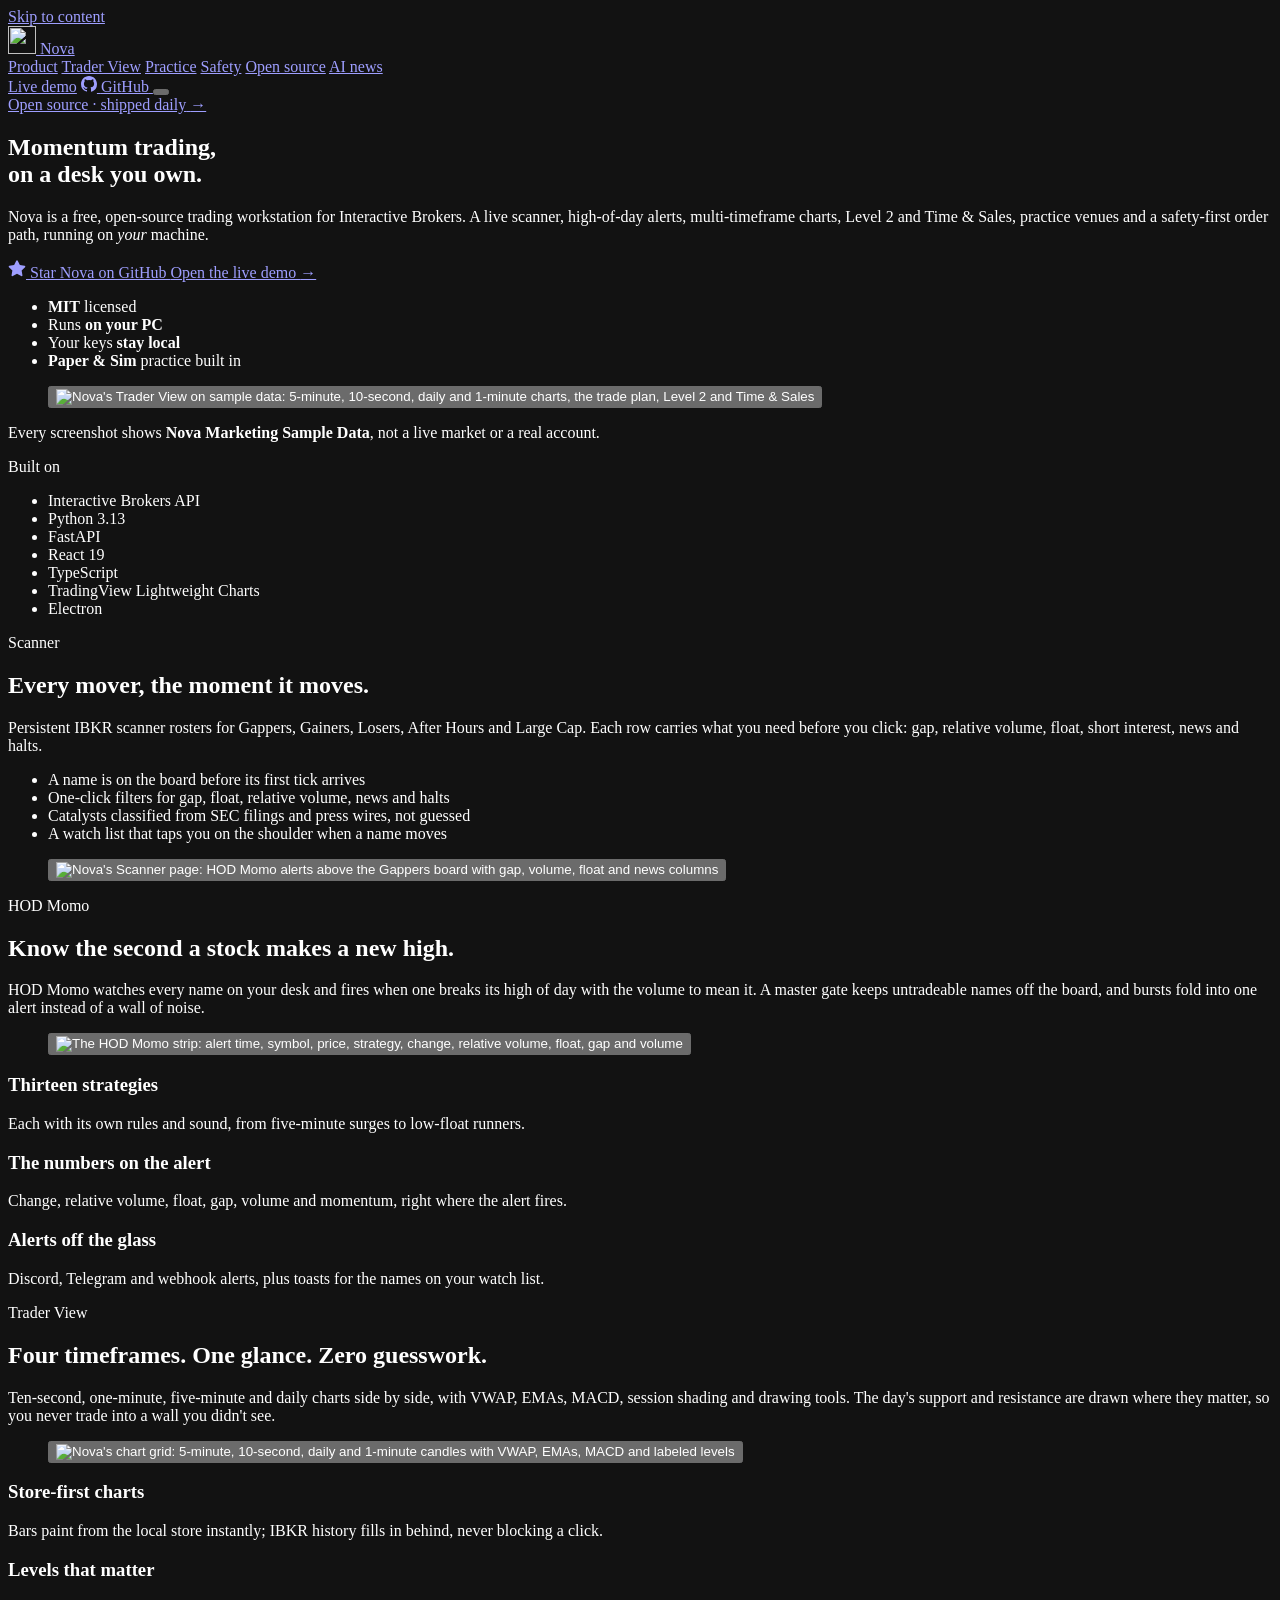
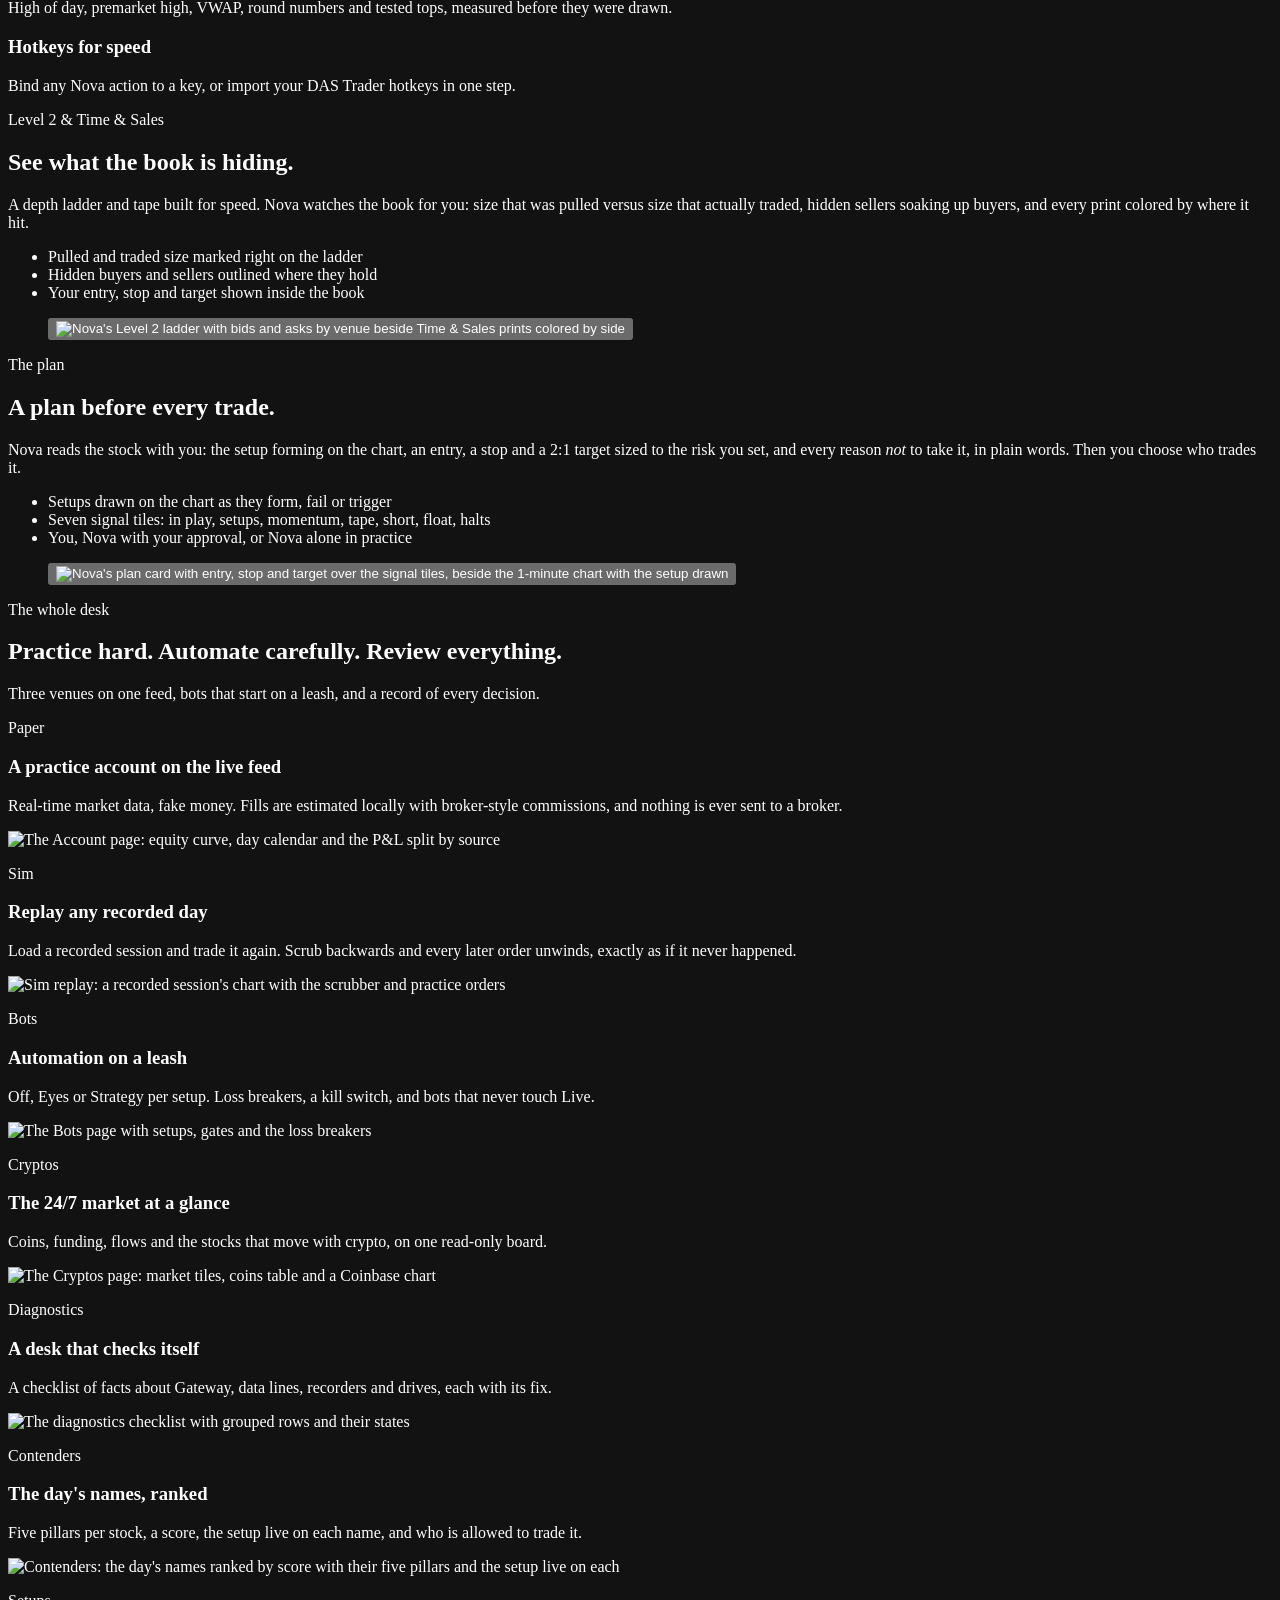
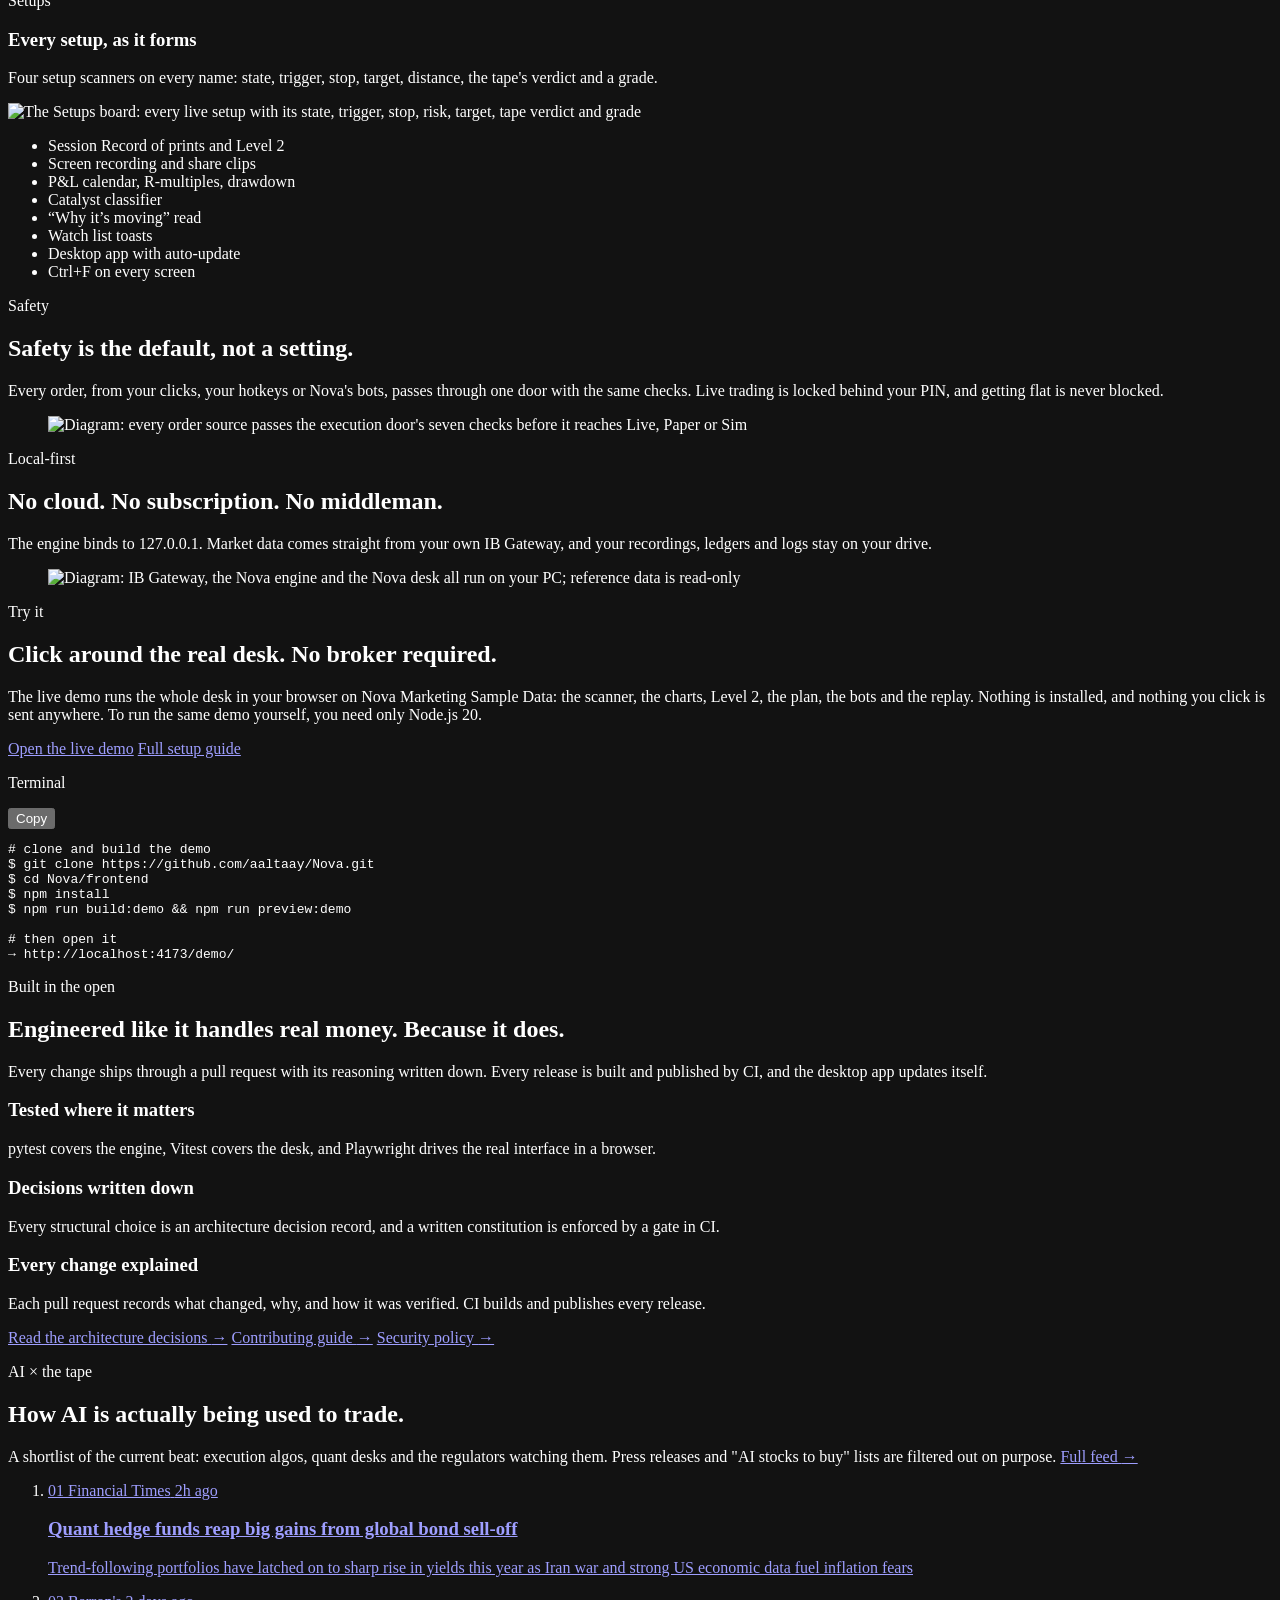
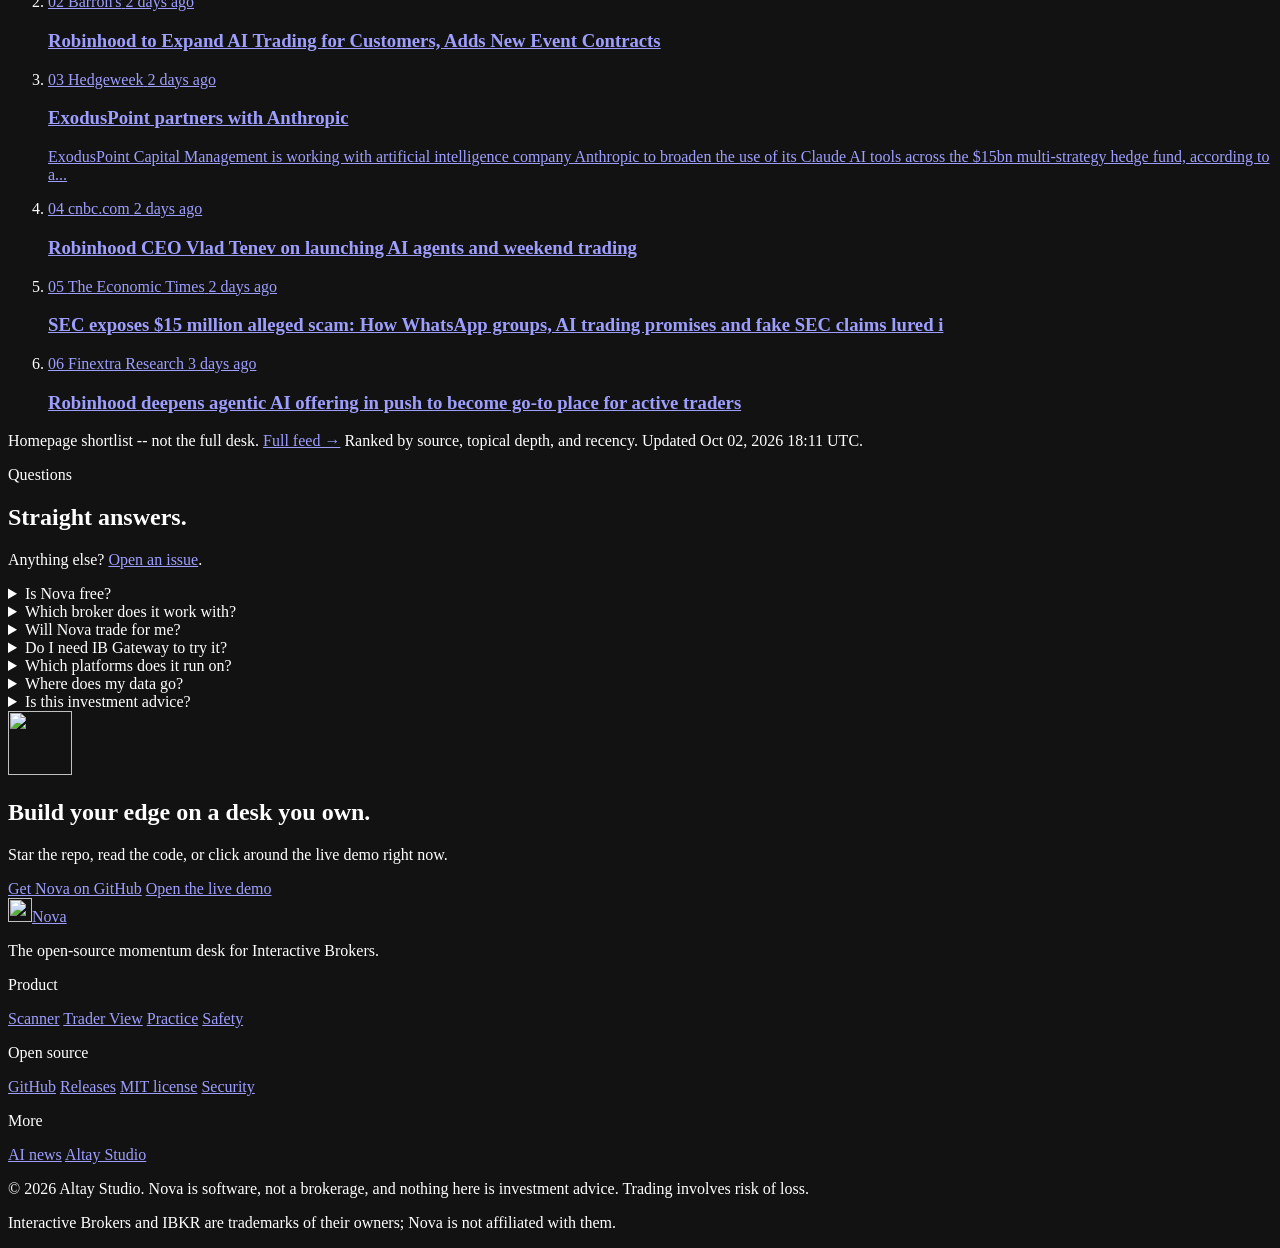
==== site/index.html @ b8e061b1 "chore(site): refresh AI-in-trading news feed" ====
<!doctype html>
<html lang="en">
  <head>
    <meta charset="utf-8" />
    <meta name="viewport" content="width=device-width, initial-scale=1" />
    <title>Nova — the open-source momentum trading desk for Interactive Brokers</title>
    <meta
      name="description"
      content="Nova is a free, open-source trading workstation for Interactive Brokers: a live scanner, high-of-day alerts, multi-timeframe charts, Level 2 and Time & Sales, practice venues and a safety-first order path. It runs on your machine."
    />
    <link rel="canonical" href="https://nova.altaystudio.com/" />
    <link rel="icon" type="image/svg+xml" href="/favicon.svg" />
    <link rel="apple-touch-icon" href="/apple-touch-icon.png" />
    <meta name="theme-color" content="#05070c" />
    <meta name="color-scheme" content="dark" />
    <meta property="og:type" content="website" />
    <meta property="og:site_name" content="Nova" />
    <meta property="og:url" content="https://nova.altaystudio.com/" />
    <meta property="og:title" content="Nova — momentum trading, on a desk you own" />
    <meta
      property="og:description"
      content="Open-source trading desk for Interactive Brokers: scanner, HOD alerts, charts, Level 2, tape, Paper and Sim practice, and bots on a leash. Runs on your machine."
    />
    <meta property="og:image" content="https://nova.altaystudio.com/og.png" />
    <meta property="og:image:width" content="1200" />
    <meta property="og:image:height" content="630" />
    <meta property="og:image:alt" content="Nova's Trader View: four charts, Level 2, Time & Sales and the plan for a trade" />
    <meta name="twitter:card" content="summary_large_image" />
    <meta name="twitter:title" content="Nova — momentum trading, on a desk you own" />
    <meta
      name="twitter:description"
      content="Open-source trading desk for Interactive Brokers. Scanner, HOD alerts, Level 2, tape, practice venues. Runs on your machine."
    />
    <meta name="twitter:image" content="https://nova.altaystudio.com/og.png" />
    <link rel="preconnect" href="https://fonts.googleapis.com" />
    <link rel="preconnect" href="https://fonts.gstatic.com" crossorigin />
    <link
      href="https://fonts.googleapis.com/css2?family=Geist:wght@300..800&family=Geist+Mono:wght@400..700&family=Instrument+Serif:ital@0;1&display=swap"
      rel="stylesheet"
    />
    <link rel="stylesheet" href="/styles.css" />
    <link rel="preload" as="image" href="/shots/trader.webp" type="image/webp" fetchpriority="high" />
    <script type="application/ld+json">
      {
        "@context": "https://schema.org",
        "@type": "SoftwareApplication",
        "name": "Nova",
        "applicationCategory": "FinanceApplication",
        "operatingSystem": "Windows",
        "offers": { "@type": "Offer", "price": "0", "priceCurrency": "USD" },
        "license": "https://opensource.org/licenses/MIT",
        "url": "https://nova.altaystudio.com/",
        "codeRepository": "https://github.com/aaltaay/Nova",
        "image": "https://nova.altaystudio.com/og.png",
        "author": { "@type": "Organization", "name": "Altay Studio", "url": "https://altaystudio.com" },
        "description": "Open-source, local-first trading workstation for Interactive Brokers: scanner, high-of-day alerts, charts, Level 2, Time & Sales, practice venues and a safety-first order path."
      }
    </script>
  </head>
  <body>
    <a class="skip" href="#main">Skip to content</a>
    <div class="sky" aria-hidden="true"></div>

    <header class="nav" data-nav>
      <div class="nav-in">
        <a class="brand" href="/" aria-label="Nova home">
          <img src="/favicon.svg" width="28" height="28" alt="" />
          <span>Nova</span>
        </a>
        <nav class="nav-links" aria-label="Page" data-menu>
          <a href="#product">Product</a>
          <a href="#trader">Trader View</a>
          <a href="#practice">Practice</a>
          <a href="#safety">Safety</a>
          <a href="#open-source">Open source</a>
          <a href="/news">AI news</a>
        </nav>
        <div class="nav-cta">
          <a class="btn btn-ghost btn-sm nav-try" href="/demo/">Live demo</a>
          <a class="btn btn-gh btn-sm" href="https://github.com/aaltaay/Nova" rel="noopener noreferrer">
            <svg viewBox="0 0 16 16" width="16" height="16" aria-hidden="true"><path fill="currentColor" d="M8 0C3.58 0 0 3.58 0 8a8 8 0 0 0 5.47 7.59c.4.07.55-.17.55-.38v-1.33c-2.23.48-2.7-1.07-2.7-1.07-.36-.92-.89-1.17-.89-1.17-.73-.5.06-.49.06-.49.8.06 1.23.83 1.23.83.72 1.22 1.88.87 2.33.66.07-.52.28-.87.51-1.07-1.78-.2-3.65-.89-3.65-3.95 0-.87.31-1.59.82-2.15-.08-.2-.36-1.02.08-2.12 0 0 .67-.21 2.2.82a7.6 7.6 0 0 1 4 0c1.53-1.04 2.2-.82 2.2-.82.44 1.1.16 1.92.08 2.12.51.56.82 1.27.82 2.15 0 3.07-1.87 3.75-3.65 3.95.29.25.54.73.54 1.48v2.2c0 .21.15.46.55.38A8 8 0 0 0 16 8c0-4.42-3.58-8-8-8z"/></svg>
            <span>GitHub</span>
            <span class="gh-stars" data-stars hidden></span>
          </a>
          <button class="nav-burger" type="button" aria-label="Open menu" aria-expanded="false" data-burger>
            <span></span><span></span>
          </button>
        </div>
      </div>
    </header>

    <main id="main">
      <!-- ───────────────────────── Hero ───────────────────────── -->
      <section class="hero" id="top">
        <div class="wrap hero-copy">
          <a class="hero-badge reveal" href="https://github.com/aaltaay/Nova/releases" rel="noopener noreferrer" data-release>
            <span class="pulse" aria-hidden="true"></span>
            <span data-release-text>Open source · shipped daily</span>
            <span class="arrow" aria-hidden="true">→</span>
          </a>
          <h1 class="reveal">Momentum trading,<br /><span class="serif">on a desk you own.</span></h1>
          <p class="lede reveal">
            Nova is a free, open-source trading workstation for Interactive Brokers. A live scanner,
            high-of-day alerts, multi-timeframe charts, Level 2 and Time&nbsp;&amp;&nbsp;Sales, practice
            venues and a safety-first order path, running on <em>your</em> machine.
          </p>
          <div class="hero-cta reveal">
            <a class="btn btn-primary btn-lg" href="https://github.com/aaltaay/Nova" rel="noopener noreferrer">
              <svg viewBox="0 0 16 16" width="18" height="18" aria-hidden="true"><path fill="currentColor" d="M8 .25a.75.75 0 0 1 .67.42l1.88 3.8 4.2.61a.75.75 0 0 1 .41 1.28l-3.04 2.96.72 4.18a.75.75 0 0 1-1.09.79L8 12.33l-3.75 1.97a.75.75 0 0 1-1.09-.79l.72-4.18L.84 6.37a.75.75 0 0 1 .42-1.28l4.19-.61L7.33.67A.75.75 0 0 1 8 .25z"/></svg>
              Star Nova on GitHub
            </a>
            <a class="btn btn-ghost btn-lg" href="/demo/">Open the live demo <span aria-hidden="true">→</span></a>
          </div>
          <ul class="hero-proof reveal" aria-label="Project facts">
            <li><b>MIT</b> licensed</li>
            <li>Runs <b>on your PC</b></li>
            <li>Your keys <b>stay local</b></li>
            <li><b>Paper &amp; Sim</b> practice built in</li>
          </ul>
        </div>

        <div class="hero-stage" data-tilt>
          <div class="hero-glow" aria-hidden="true"></div>
          <figure class="frame frame-hero">
            <button type="button" class="zoom" data-open="/shots/trader.webp" data-label="Trader View: four timeframes, Level 2, Time & Sales and the plan for the trade">
              <img
                src="/shots/trader.webp"
                width="2400"
                height="1350"
                alt="Nova's Trader View on sample data: 5-minute, 10-second, daily and 1-minute charts, the trade plan, Level 2 and Time & Sales"
                fetchpriority="high"
              />
            </button>
          </figure>
          <p class="sample-note">Every screenshot shows <b>Nova Marketing Sample Data</b>, not a live market or a real account.</p>
        </div>
      </section>

      <!-- ───────────────────────── Built on ───────────────────────── -->
      <section class="built" aria-label="Built with">
        <div class="wrap">
          <p class="built-k">Built on</p>
          <ul class="built-list">
            <li>Interactive Brokers API</li>
            <li>Python 3.13</li>
            <li>FastAPI</li>
            <li>React 19</li>
            <li>TypeScript</li>
            <li>TradingView Lightweight Charts</li>
            <li>Electron</li>
          </ul>
        </div>
      </section>

      <!-- ───────────────────────── Scanner ───────────────────────── -->
      <section class="feature" id="product">
        <div class="wrap feature-grid">
          <div class="feature-copy reveal">
            <p class="eyebrow">Scanner</p>
            <h2>Every mover, the moment it&nbsp;moves.</h2>
            <p>
              Persistent IBKR scanner rosters for Gappers, Gainers, Losers, After Hours and Large Cap.
              Each row carries what you need before you click: gap, relative volume, float, short
              interest, news and halts.
            </p>
            <ul class="ticks">
              <li>A name is on the board before its first tick arrives</li>
              <li>One-click filters for gap, float, relative volume, news and halts</li>
              <li>Catalysts classified from SEC filings and press wires, not guessed</li>
              <li>A watch list that taps you on the shoulder when a name moves</li>
            </ul>
          </div>
          <figure class="frame reveal">
            <button type="button" class="zoom" data-open="/shots/scanner.webp" data-label="The Scanner: HOD Momo alerts over the Gappers board">
              <img src="/shots/scanner.webp" width="2400" height="1350" loading="lazy" decoding="async"
                alt="Nova's Scanner page: HOD Momo alerts above the Gappers board with gap, volume, float and news columns" />
            </button>
          </figure>
        </div>
      </section>

      <!-- ───────────────────────── HOD Momo ───────────────────────── -->
      <section class="feature feature-wide">
        <div class="wrap">
          <div class="feature-head reveal">
            <p class="eyebrow">HOD Momo</p>
            <h2>Know the second a stock makes a new&nbsp;high.</h2>
            <p>
              HOD Momo watches every name on your desk and fires when one breaks its high of day with the
              volume to mean it. A master gate keeps untradeable names off the board, and bursts fold into one
              alert instead of a wall of noise.
            </p>
          </div>
          <figure class="frame frame-xl reveal">
            <button type="button" class="zoom" data-open="/shots/hod-momo.webp" data-label="HOD Momo: high-of-day alerts with the numbers that matter">
              <img src="/shots/hod-momo.webp" width="2124" height="300" loading="lazy" decoding="async"
                alt="The HOD Momo strip: alert time, symbol, price, strategy, change, relative volume, float, gap and volume" />
            </button>
          </figure>
          <div class="trio">
            <article class="mini reveal">
              <h3>Thirteen strategies</h3>
              <p>Each with its own rules and sound, from five-minute surges to low-float runners.</p>
            </article>
            <article class="mini reveal">
              <h3>The numbers on the alert</h3>
              <p>Change, relative volume, float, gap, volume and momentum, right where the alert fires.</p>
            </article>
            <article class="mini reveal">
              <h3>Alerts off the glass</h3>
              <p>Discord, Telegram and webhook alerts, plus toasts for the names on your watch list.</p>
            </article>
          </div>
        </div>
      </section>

      <!-- ───────────────────────── Trader ───────────────────────── -->
      <section class="feature feature-wide" id="trader">
        <div class="wrap">
          <div class="feature-head reveal">
            <p class="eyebrow">Trader View</p>
            <h2>Four timeframes. One glance. Zero&nbsp;guesswork.</h2>
            <p>
              Ten-second, one-minute, five-minute and daily charts side by side, with VWAP, EMAs, MACD,
              session shading and drawing tools. The day's support and resistance are drawn where they
              matter, so you never trade into a wall you didn't see.
            </p>
          </div>
          <figure class="frame frame-xl reveal">
            <button type="button" class="zoom" data-open="/shots/charts.webp" data-label="Four synchronized timeframes with VWAP, EMAs, MACD and the day's levels">
              <img src="/shots/charts.webp" width="2400" height="1429" loading="lazy" decoding="async"
                alt="Nova's chart grid: 5-minute, 10-second, daily and 1-minute candles with VWAP, EMAs, MACD and labeled levels" />
            </button>
          </figure>
          <div class="trio">
            <article class="mini reveal">
              <h3>Store-first charts</h3>
              <p>Bars paint from the local store instantly; IBKR history fills in behind, never blocking a click.</p>
            </article>
            <article class="mini reveal">
              <h3>Levels that matter</h3>
              <p>High of day, premarket high, VWAP, round numbers and tested tops, measured before they were drawn.</p>
            </article>
            <article class="mini reveal">
              <h3>Hotkeys for speed</h3>
              <p>Bind any Nova action to a key, or import your DAS Trader hotkeys in one step.</p>
            </article>
          </div>
        </div>
      </section>

      <!-- ───────────────────────── Level 2 ───────────────────────── -->
      <section class="feature">
        <div class="wrap feature-grid">
          <div class="feature-copy reveal">
            <p class="eyebrow">Level 2 &amp; Time &amp; Sales</p>
            <h2>See what the book is&nbsp;hiding.</h2>
            <p>
              A depth ladder and tape built for speed. Nova watches the book for you: size that was
              pulled versus size that actually traded, hidden sellers soaking up buyers, and every print
              colored by where it hit.
            </p>
            <ul class="ticks">
              <li>Pulled and traded size marked right on the ladder</li>
              <li>Hidden buyers and sellers outlined where they hold</li>
              <li>Your entry, stop and target shown inside the book</li>
            </ul>
          </div>
          <figure class="frame frame-tall reveal">
            <button type="button" class="zoom" data-open="/shots/level2.webp" data-label="Level 2 and Time & Sales">
              <img src="/shots/level2.webp" width="720" height="632" loading="lazy" decoding="async"
                alt="Nova's Level 2 ladder with bids and asks by venue beside Time & Sales prints colored by side" />
            </button>
          </figure>
        </div>
      </section>

      <!-- ───────────────────────── The plan ───────────────────────── -->
      <section class="feature feature-flip">
        <div class="wrap feature-grid">
          <div class="feature-copy reveal">
            <p class="eyebrow">The plan</p>
            <h2>A plan before every&nbsp;trade.</h2>
            <p>
              Nova reads the stock with you: the setup forming on the chart, an entry, a stop and a 2:1
              target sized to the risk you set, and every reason <em>not</em> to take it, in plain words.
              Then you choose who trades it.
            </p>
            <ul class="ticks">
              <li>Setups drawn on the chart as they form, fail or trigger</li>
              <li>Seven signal tiles: in play, setups, momentum, tape, short, float, halts</li>
              <li>You, Nova with your approval, or Nova alone in practice</li>
            </ul>
          </div>
          <figure class="frame reveal">
            <button type="button" class="zoom" data-open="/shots/plan.webp" data-label="The plan: entry, stop and a 2:1 target with the signal tiles">
              <img src="/shots/plan.webp" width="2000" height="1680" loading="lazy" decoding="async"
                alt="Nova's plan card with entry, stop and target over the signal tiles, beside the 1-minute chart with the setup drawn" />
            </button>
          </figure>
        </div>
      </section>

      <!-- ───────────────────────── Practice + bento ───────────────────────── -->
      <section class="bento-sec" id="practice">
        <div class="wrap">
          <div class="feature-head reveal">
            <p class="eyebrow">The whole desk</p>
            <h2>Practice hard. Automate carefully. Review&nbsp;everything.</h2>
            <p>Three venues on one feed, bots that start on a leash, and a record of every decision.</p>
          </div>
          <div class="bento">
            <article class="card card-lg reveal">
              <div class="card-copy">
                <p class="eyebrow">Paper</p>
                <h3>A practice account on the live feed</h3>
                <p>Real-time market data, fake money. Fills are estimated locally with broker-style commissions, and nothing is ever sent to a broker.</p>
              </div>
              <img src="/shots/account.webp" width="1600" height="900" loading="lazy" decoding="async"
                alt="The Account page: equity curve, day calendar and the P&amp;L split by source" />
            </article>
            <article class="card card-lg reveal">
              <div class="card-copy">
                <p class="eyebrow">Sim</p>
                <h3>Replay any recorded day</h3>
                <p>Load a recorded session and trade it again. Scrub backwards and every later order unwinds, exactly as if it never happened.</p>
              </div>
              <img src="/shots/sim.webp" width="1600" height="1028" loading="lazy" decoding="async"
                alt="Sim replay: a recorded session's chart with the scrubber and practice orders" />
            </article>
            <article class="card reveal">
              <p class="eyebrow">Bots</p>
              <h3>Automation on a leash</h3>
              <p>Off, Eyes or Strategy per setup. Loss breakers, a kill switch, and bots that never touch Live.</p>
              <img src="/shots/bots.webp" width="1600" height="756" loading="lazy" decoding="async" alt="The Bots page with setups, gates and the loss breakers" />
            </article>
            <article class="card reveal">
              <p class="eyebrow">Cryptos</p>
              <h3>The 24/7 market at a glance</h3>
              <p>Coins, funding, flows and the stocks that move with crypto, on one read-only board.</p>
              <img src="/shots/cryptos.webp" width="1600" height="900" loading="lazy" decoding="async" alt="The Cryptos page: market tiles, coins table and a Coinbase chart" />
            </article>
            <article class="card card-span-md reveal">
              <p class="eyebrow">Diagnostics</p>
              <h3>A desk that checks itself</h3>
              <p>A checklist of facts about Gateway, data lines, recorders and drives, each with its fix.</p>
              <img src="/shots/diagnostics.webp" width="1000" height="692" loading="lazy" decoding="async" alt="The diagnostics checklist with grouped rows and their states" />
            </article>
            <article class="card card-lg reveal">
              <div class="card-copy">
                <p class="eyebrow">Contenders</p>
                <h3>The day's names, ranked</h3>
                <p>Five pillars per stock, a score, the setup live on each name, and who is allowed to trade it.</p>
              </div>
              <img src="/shots/contenders.webp" width="1800" height="844" loading="lazy" decoding="async"
                alt="Contenders: the day's names ranked by score with their five pillars and the setup live on each" />
            </article>
            <article class="card card-lg reveal">
              <div class="card-copy">
                <p class="eyebrow">Setups</p>
                <h3>Every setup, as it forms</h3>
                <p>Four setup scanners on every name: state, trigger, stop, target, distance, the tape's verdict and a grade.</p>
              </div>
              <img src="/shots/setups.webp" width="1800" height="844" loading="lazy" decoding="async"
                alt="The Setups board: every live setup with its state, trigger, stop, risk, target, tape verdict and grade" />
            </article>
          </div>
          <ul class="chips reveal" aria-label="More">
            <li>Session Record of prints and Level 2</li>
            <li>Screen recording and share clips</li>
            <li>P&amp;L calendar, R-multiples, drawdown</li>
            <li>Catalyst classifier</li>
            <li>“Why it’s moving” read</li>
            <li>Watch list toasts</li>
            <li>Desktop app with auto-update</li>
            <li>Ctrl+F on every screen</li>
          </ul>
        </div>
      </section>

      <!-- ───────────────────────── Safety ───────────────────────── -->
      <section class="feature feature-wide" id="safety">
        <div class="wrap">
          <div class="feature-head reveal">
            <p class="eyebrow eyebrow-green">Safety</p>
            <h2>Safety is the default, not a&nbsp;setting.</h2>
            <p>
              Every order, from your clicks, your hotkeys or Nova's bots, passes through one door with the
              same checks. Live trading is locked behind your PIN, and getting flat is never blocked.
            </p>
          </div>
          <figure class="frame frame-xl frame-plain reveal">
            <img src="/shots/safety.webp" width="2400" height="1320" loading="lazy" decoding="async"
              alt="Diagram: every order source passes the execution door's seven checks before it reaches Live, Paper or Sim" />
          </figure>
        </div>
      </section>

      <!-- ───────────────────────── Local-first ───────────────────────── -->
      <section class="feature feature-wide">
        <div class="wrap">
          <div class="feature-head reveal">
            <p class="eyebrow">Local-first</p>
            <h2>No cloud. No subscription. No&nbsp;middleman.</h2>
            <p>
              The engine binds to 127.0.0.1. Market data comes straight from your own IB Gateway, and your
              recordings, ledgers and logs stay on your drive.
            </p>
          </div>
          <figure class="frame frame-xl frame-plain reveal">
            <img src="/shots/architecture.webp" width="2400" height="1200" loading="lazy" decoding="async"
              alt="Diagram: IB Gateway, the Nova engine and the Nova desk all run on your PC; reference data is read-only" />
          </figure>
        </div>
      </section>

      <!-- ───────────────────────── Try it ───────────────────────── -->
      <section class="try" id="try">
        <div class="wrap try-grid">
          <div class="reveal">
            <p class="eyebrow">Try it</p>
            <h2>Click around the real desk. No broker&nbsp;required.</h2>
            <p>
              The live demo runs the whole desk in your browser on Nova Marketing Sample Data: the scanner,
              the charts, Level 2, the plan, the bots and the replay. Nothing is installed, and nothing you
              click is sent anywhere. To run the same demo yourself, you need only Node.js 20.
            </p>
            <div class="try-cta">
              <a class="btn btn-primary" href="/demo/">Open the live demo</a>
              <a class="btn btn-ghost" href="https://github.com/aaltaay/Nova#quick-start" rel="noopener noreferrer">Full setup guide</a>
            </div>
          </div>
          <div class="term reveal" role="group" aria-label="Commands to run the demo yourself">
            <div class="term-bar">
              <span></span><span></span><span></span>
              <p>Terminal</p>
              <button type="button" class="copy" data-copy="term-code">Copy</button>
            </div>
<pre id="term-code"><code><span class="c"># clone and build the demo</span>
<span class="p">$</span> git clone https://github.com/aaltaay/Nova.git
<span class="p">$</span> cd Nova/frontend
<span class="p">$</span> npm install
<span class="p">$</span> npm run build:demo &amp;&amp; npm run preview:demo

<span class="c"># then open it</span>
<span class="p">→</span> <span class="u">http://localhost:4173/demo/</span></code></pre>
          </div>
        </div>
      </section>

      <!-- ───────────────────────── Open source ───────────────────────── -->
      <section class="oss" id="open-source">
        <div class="wrap">
          <div class="feature-head reveal">
            <p class="eyebrow">Built in the open</p>
            <h2>Engineered like it handles real money. Because it&nbsp;does.</h2>
            <p>
              Every change ships through a pull request with its reasoning written down. Every release is
              built and published by CI, and the desktop app updates itself.
            </p>
          </div>
          <div class="trio">
            <article class="mini reveal">
              <h3>Tested where it matters</h3>
              <p>pytest covers the engine, Vitest covers the desk, and Playwright drives the real interface in a browser.</p>
            </article>
            <article class="mini reveal">
              <h3>Decisions written down</h3>
              <p>Every structural choice is an architecture decision record, and a written constitution is enforced by a gate in CI.</p>
            </article>
            <article class="mini reveal">
              <h3>Every change explained</h3>
              <p>Each pull request records what changed, why, and how it was verified. CI builds and publishes every release.</p>
            </article>
          </div>
          <div class="oss-links reveal">
            <a href="https://github.com/aaltaay/Nova/tree/master/architecture/decisions" rel="noopener noreferrer">Read the architecture decisions <span aria-hidden="true">→</span></a>
            <a href="https://github.com/aaltaay/Nova/blob/master/CONTRIBUTING.md" rel="noopener noreferrer">Contributing guide <span aria-hidden="true">→</span></a>
            <a href="https://github.com/aaltaay/Nova/blob/master/SECURITY.md" rel="noopener noreferrer">Security policy <span aria-hidden="true">→</span></a>
          </div>
        </div>
      </section>

      <!-- ───────────────────────── News ───────────────────────── -->
      <section class="news" id="news">
        <div class="wrap">
          <header class="feature-head reveal">
            <p class="eyebrow">AI &times; the tape</p>
            <h2>How AI is actually being used to trade.</h2>
            <p>
              A shortlist of the current beat: execution algos, quant desks and the regulators watching
              them. Press releases and "AI stocks to buy" lists are filtered out on purpose.
              <a class="inline" href="/news">Full feed <span aria-hidden="true">→</span></a>
            </p>
          </header>
          <!-- AI_NEWS:START -->
      <ol class="news-list">
        <li class="news-item">
          <a class="news-link" href="https://www.ft.com/content/75b0ab84-a252-4ea1-9058-c9ee7ca07f4f?syn-25a6b1a6=1" rel="noopener noreferrer" target="_blank">
            <p class="news-meta">
              <span class="news-rank">01</span>
              <span class="news-src">Financial Times</span>
              <time datetime="2026-10-02T15:13:59+00:00">2h ago</time>
            </p>
            <h3>Quant hedge funds reap big gains from global bond sell-off</h3>
            <p class="news-sum">Trend-following portfolios have latched on to sharp rise in yields this year as Iran war and strong US economic data fuel inflation fears</p>
          </a>
        </li>
        <li class="news-item">
          <a class="news-link" href="https://news.google.com/rss/articles/[base64]?oc=5" rel="noopener noreferrer" target="_blank">
            <p class="news-meta">
              <span class="news-rank">02</span>
              <span class="news-src">Barron&#x27;s</span>
              <time datetime="2026-09-30T13:57:00+00:00">2 days ago</time>
            </p>
            <h3>Robinhood to Expand AI Trading for Customers, Adds New Event Contracts</h3>
          </a>
        </li>
        <li class="news-item">
          <a class="news-link" href="https://hedgeweek.com/news/exoduspoint-partners-with-anthropic" rel="noopener noreferrer" target="_blank">
            <p class="news-meta">
              <span class="news-rank">03</span>
              <span class="news-src">Hedgeweek</span>
              <time datetime="2026-09-30T08:06:00+00:00">2 days ago</time>
            </p>
            <h3>ExodusPoint partners with Anthropic</h3>
            <p class="news-sum">ExodusPoint Capital Management is working with artificial intelligence company Anthropic to broaden the use of its Claude AI tools across the $15bn multi-strategy hedge fund, according to a...</p>
          </a>
        </li>
        <li class="news-item">
          <a class="news-link" href="https://news.google.com/rss/articles/[base64]?oc=5" rel="noopener noreferrer" target="_blank">
            <p class="news-meta">
              <span class="news-rank">04</span>
              <span class="news-src">cnbc.com</span>
              <time datetime="2026-09-30T12:39:22+00:00">2 days ago</time>
            </p>
            <h3>Robinhood CEO Vlad Tenev on launching AI agents and weekend trading</h3>
          </a>
        </li>
        <li class="news-item">
          <a class="news-link" href="https://news.google.com/rss/articles/[base64]?oc=5" rel="noopener noreferrer" target="_blank">
            <p class="news-meta">
              <span class="news-rank">05</span>
              <span class="news-src">The Economic Times</span>
              <time datetime="2026-09-30T20:10:32+00:00">2 days ago</time>
            </p>
            <h3>SEC exposes $15 million alleged scam: How WhatsApp groups, AI trading promises and fake SEC claims lured i</h3>
          </a>
        </li>
        <li class="news-item">
          <a class="news-link" href="https://news.google.com/rss/articles/[base64]?oc=5" rel="noopener noreferrer" target="_blank">
            <p class="news-meta">
              <span class="news-rank">06</span>
              <span class="news-src">Finextra Research</span>
              <time datetime="2026-09-29T23:15:53+00:00">3 days ago</time>
            </p>
            <h3>Robinhood deepens agentic AI offering in push to become go-to place for active traders</h3>
          </a>
        </li>
      </ol>
      <p class="news-foot">Homepage shortlist -- not the full desk. <a href="/news">Full feed →</a> Ranked by source, topical depth, and recency. Updated <time datetime="2026-10-02T18:11:16+00:00">Oct 02, 2026 18:11 UTC</time>.</p>
      <!-- AI_NEWS:END -->
        </div>
      </section>

      <!-- ───────────────────────── FAQ ───────────────────────── -->
      <section class="faq" id="faq">
        <div class="wrap faq-grid">
          <div class="reveal">
            <p class="eyebrow">Questions</p>
            <h2>Straight answers.</h2>
            <p>Anything else? <a class="inline" href="https://github.com/aaltaay/Nova/issues" rel="noopener noreferrer">Open an issue</a>.</p>
          </div>
          <div class="faq-list reveal">
            <details>
              <summary>Is Nova free?</summary>
              <p>Yes. Nova is open source under the MIT license. There is no subscription and no hosted service to pay for.</p>
            </details>
            <details>
              <summary>Which broker does it work with?</summary>
              <p>Interactive Brokers, through IB Gateway on your machine. Market data and Live orders use your own IBKR account and data subscriptions.</p>
            </details>
            <details>
              <summary>Will Nova trade for me?</summary>
              <p>Only when you ask it to, and only in practice. Nova's bot trades the Paper and Sim venues. Live orders stay yours: unattended live trading is rejected in code, and arming Live needs your PIN.</p>
            </details>
            <details>
              <summary>Do I need IB Gateway to try it?</summary>
              <p>No. <a class="inline" href="/demo/">The live demo</a> runs the whole desk in your browser on sample data, with no broker, no keys and no backend.</p>
            </details>
            <details>
              <summary>Which platforms does it run on?</summary>
              <p>Windows is the supported desktop, with an installer that updates itself. The engine is Python and the desk is a web app, so you can also run it from source in a browser.</p>
            </details>
            <details>
              <summary>Where does my data go?</summary>
              <p>Nowhere. The API binds to 127.0.0.1, and recordings, ledgers and logs stay on your drive. Optional services such as news and earnings are read-only.</p>
            </details>
            <details>
              <summary>Is this investment advice?</summary>
              <p>No. Nova is software. You are responsible for your account, its permissions and every order you send.</p>
            </details>
          </div>
        </div>
      </section>

      <!-- ───────────────────────── Final CTA ───────────────────────── -->
      <section class="final">
        <div class="wrap final-in reveal">
          <img src="/favicon.svg" width="64" height="64" alt="" />
          <h2>Build your edge on a desk you&nbsp;own.</h2>
          <p>Star the repo, read the code, or click around the live demo right now.</p>
          <div class="hero-cta">
            <a class="btn btn-primary btn-lg" href="https://github.com/aaltaay/Nova" rel="noopener noreferrer">Get Nova on GitHub</a>
            <a class="btn btn-ghost btn-lg" href="/demo/">Open the live demo</a>
          </div>
        </div>
      </section>
    </main>

    <footer class="foot">
      <div class="wrap foot-in">
        <div class="foot-brand">
          <a class="brand" href="/"><img src="/favicon.svg" width="24" height="24" alt="" /><span>Nova</span></a>
          <p>The open-source momentum desk for Interactive Brokers.</p>
        </div>
        <nav class="foot-cols" aria-label="Footer">
          <div>
            <p>Product</p>
            <a href="#product">Scanner</a>
            <a href="#trader">Trader View</a>
            <a href="#practice">Practice</a>
            <a href="#safety">Safety</a>
          </div>
          <div>
            <p>Open source</p>
            <a href="https://github.com/aaltaay/Nova" rel="noopener noreferrer">GitHub</a>
            <a href="https://github.com/aaltaay/Nova/releases" rel="noopener noreferrer">Releases</a>
            <a href="https://github.com/aaltaay/Nova/blob/master/LICENSE" rel="noopener noreferrer">MIT license</a>
            <a href="https://github.com/aaltaay/Nova/blob/master/SECURITY.md" rel="noopener noreferrer">Security</a>
          </div>
          <div>
            <p>More</p>
            <a href="/news">AI news</a>
            <a href="https://altaystudio.com" rel="noopener noreferrer">Altay Studio</a>
          </div>
        </nav>
      </div>
      <div class="wrap foot-legal">
        <p>© 2026 Altay Studio. Nova is software, not a brokerage, and nothing here is investment advice. Trading involves risk of loss.</p>
        <p>Interactive Brokers and IBKR are trademarks of their owners; Nova is not affiliated with them.</p>
      </div>
    </footer>

    <dialog class="lightbox" id="lightbox" aria-label="Screenshot">
      <button type="button" class="lightbox-x" data-close aria-label="Close">×</button>
      <img alt="" />
      <p class="lightbox-cap"></p>
    </dialog>

    <script src="/motion.js" defer></script>
  </body>
</html>
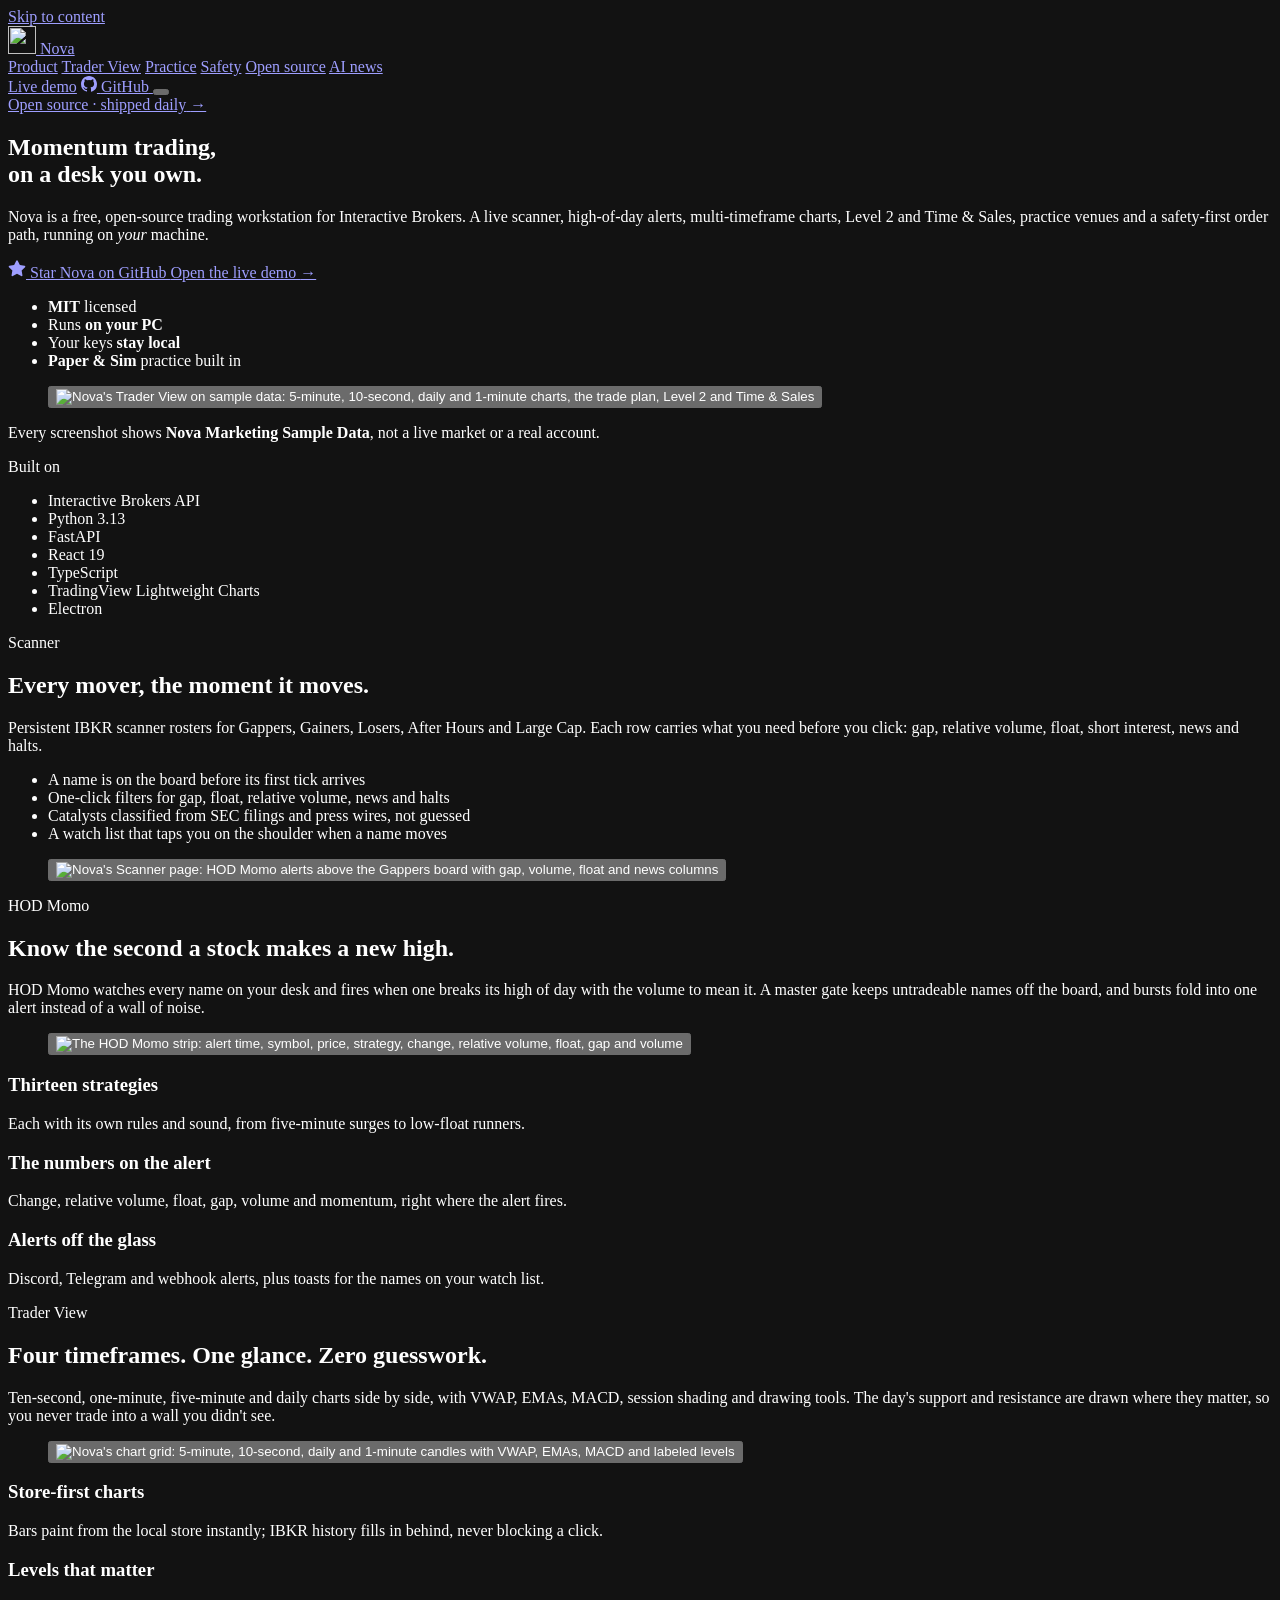
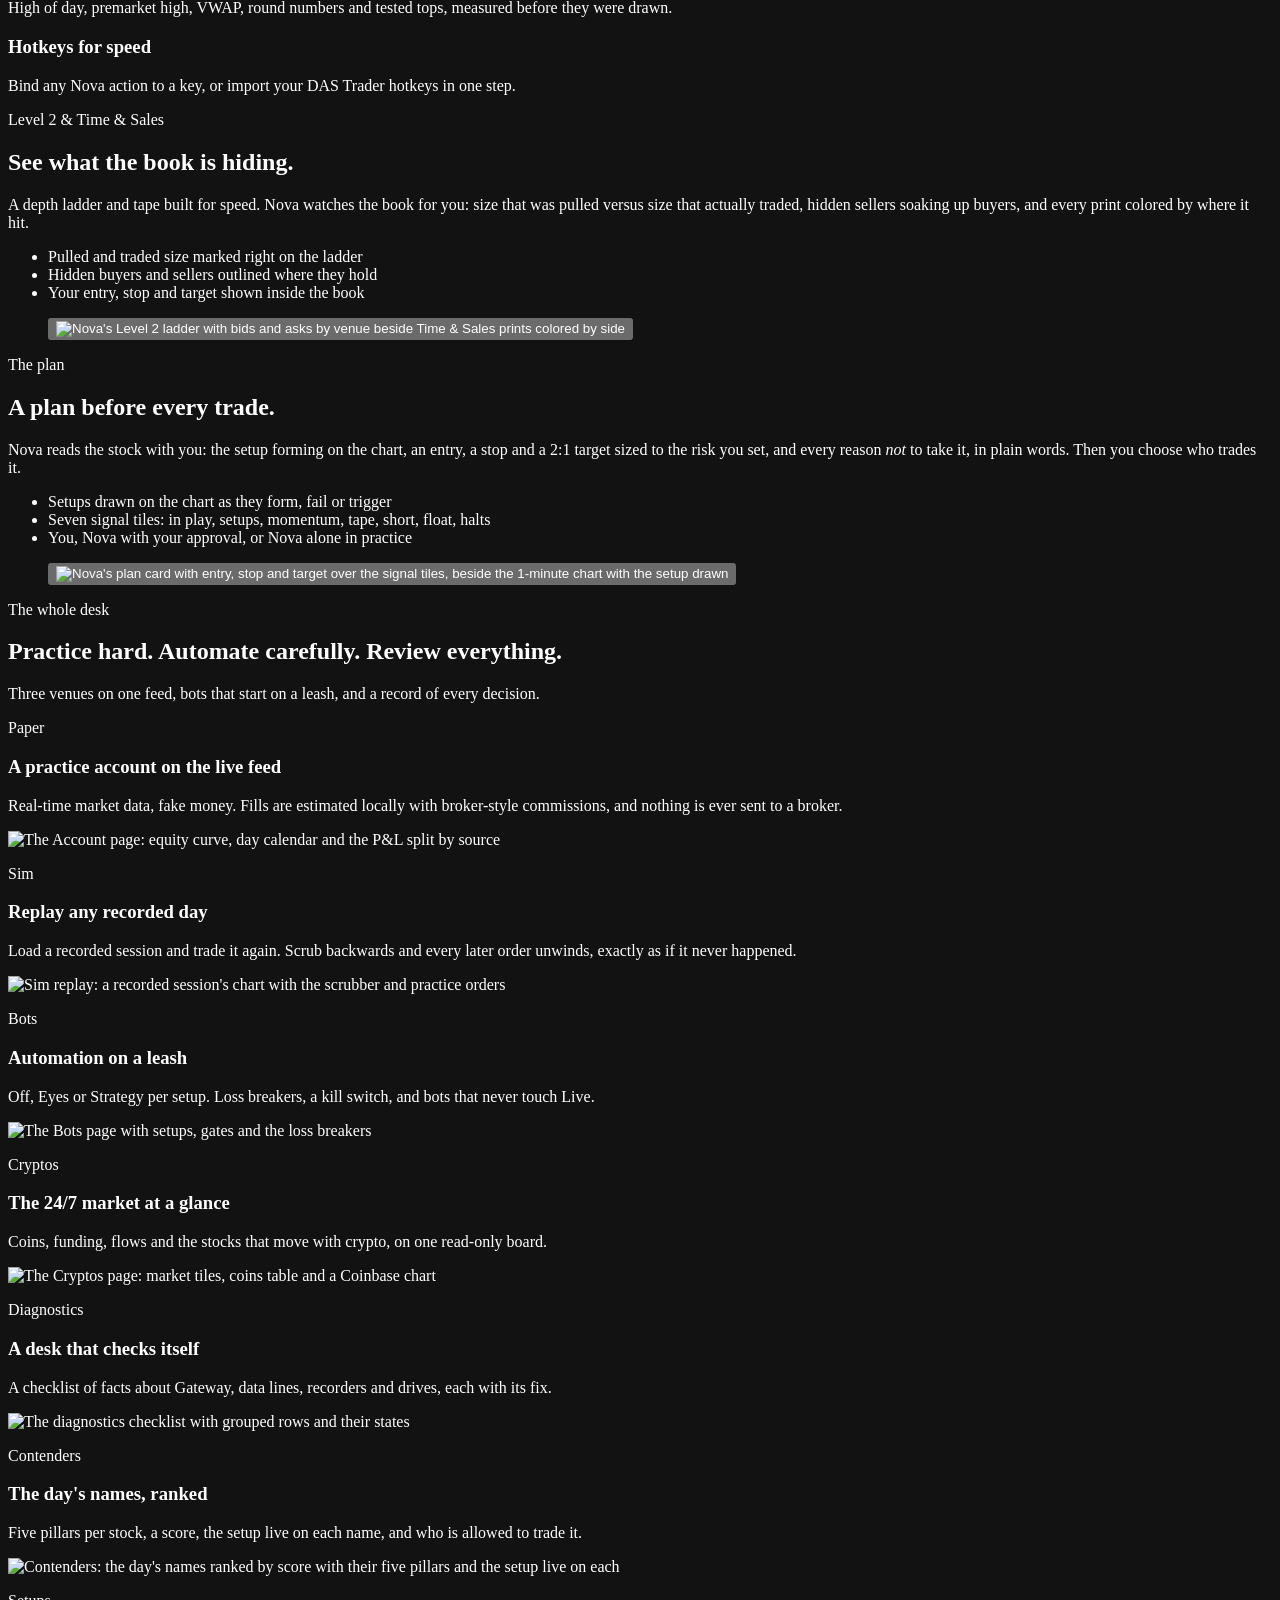
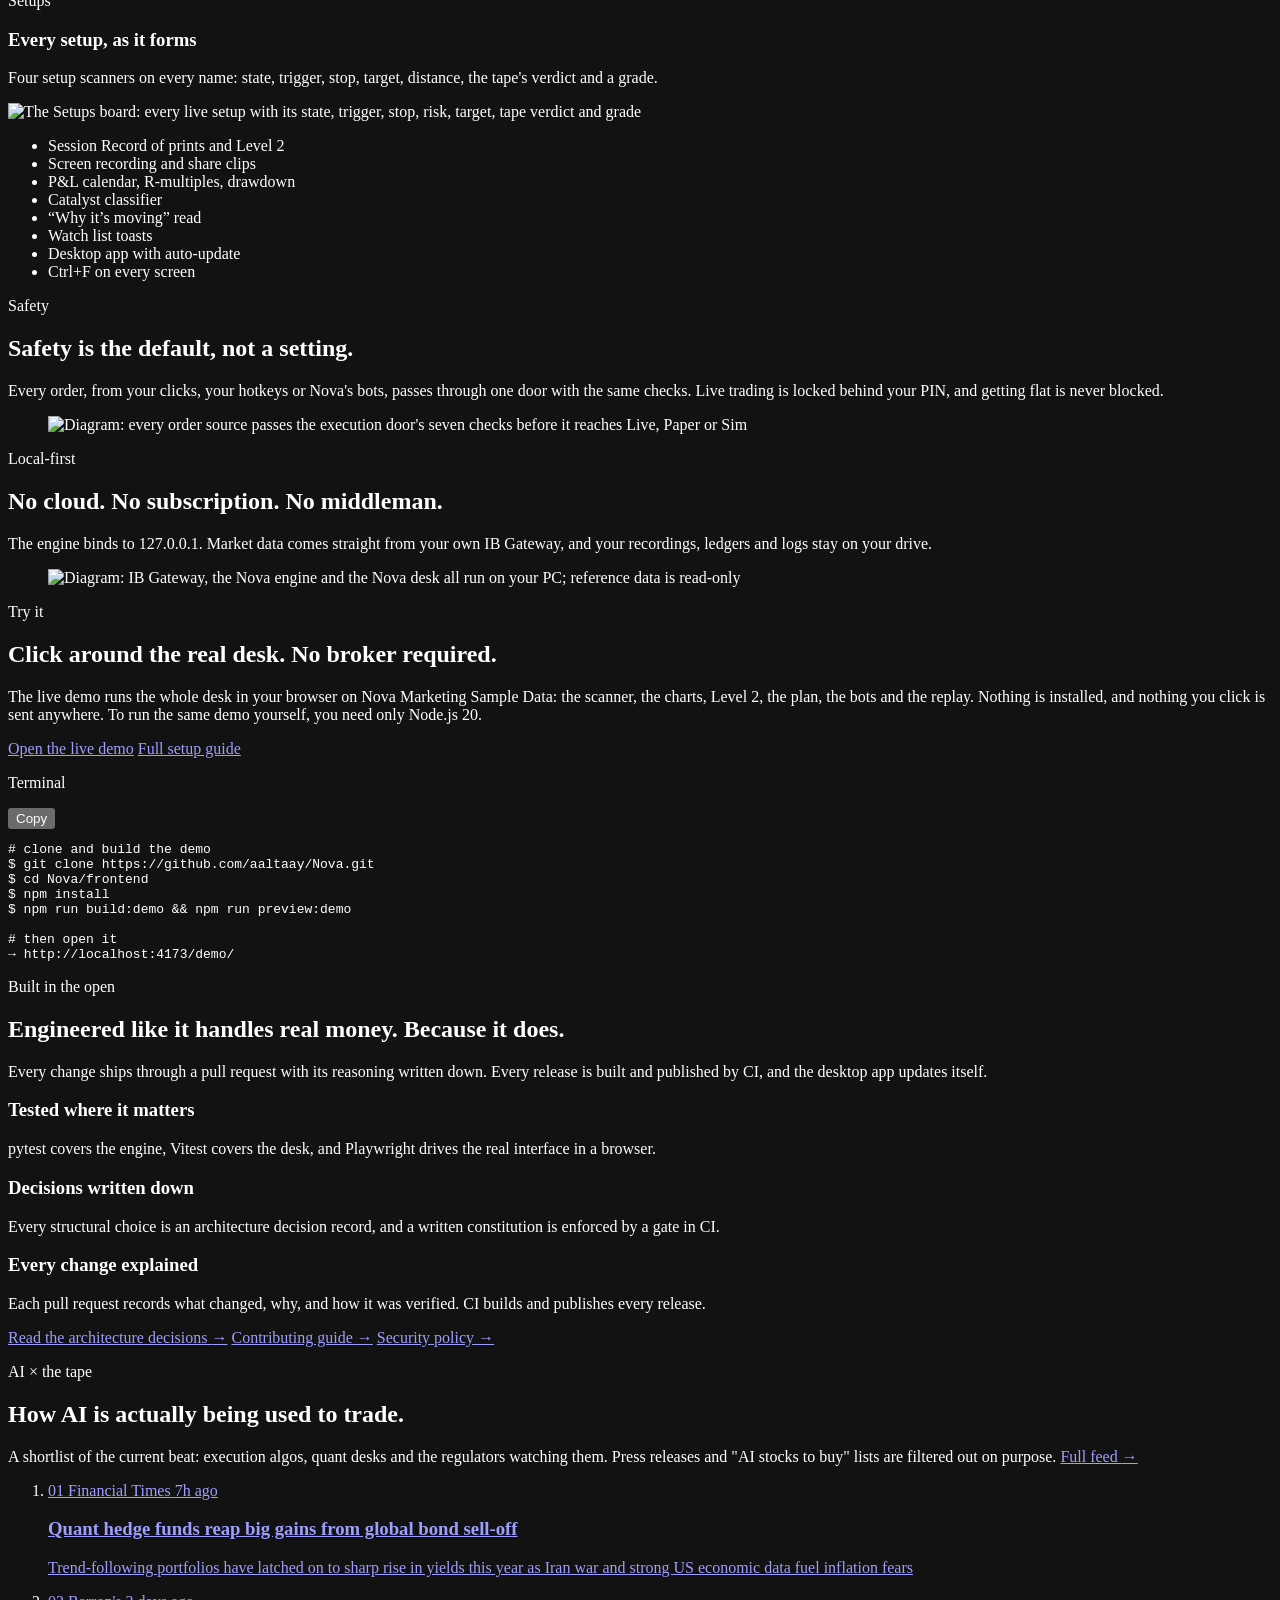
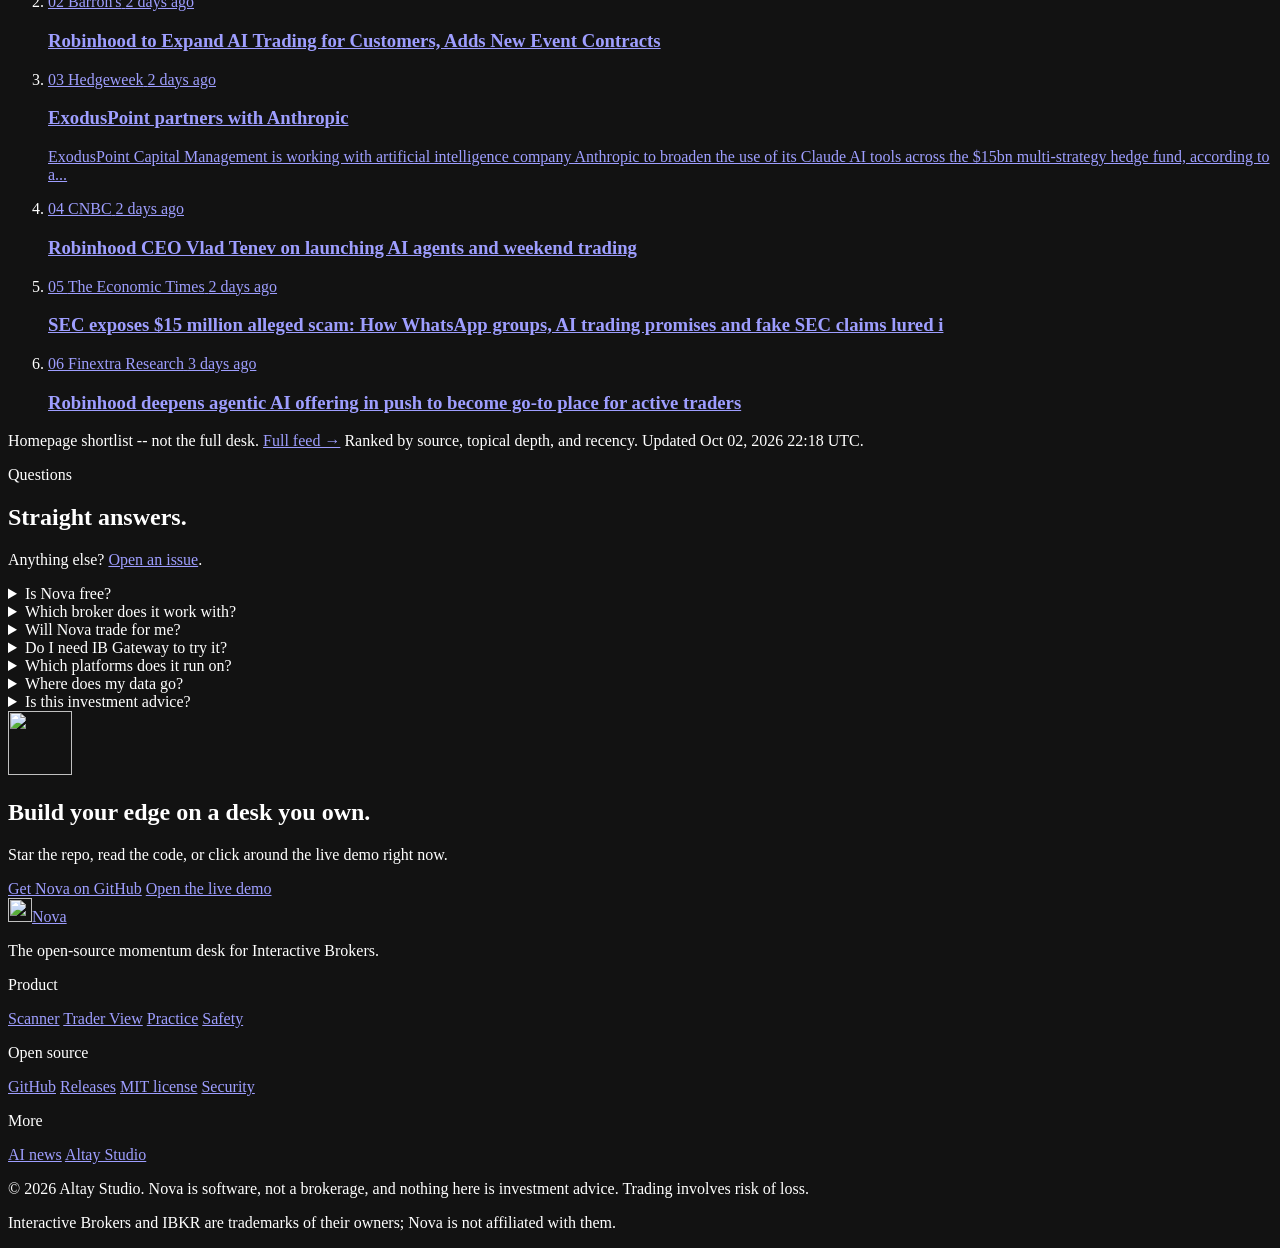
==== commit af3081d4: "chore(site): refresh AI-in-trading news feed" ====
--- a/site/index.html
+++ b/site/index.html
@@ -500,7 +500,7 @@
             <p class="news-meta">
               <span class="news-rank">01</span>
               <span class="news-src">Financial Times</span>
-              <time datetime="2026-10-02T15:13:59+00:00">2h ago</time>
+              <time datetime="2026-10-02T15:13:59+00:00">7h ago</time>
             </p>
             <h3>Quant hedge funds reap big gains from global bond sell-off</h3>
             <p class="news-sum">Trend-following portfolios have latched on to sharp rise in yields this year as Iran war and strong US economic data fuel inflation fears</p>
@@ -531,7 +531,7 @@
           <a class="news-link" href="https://news.google.com/rss/articles/[base64]?oc=5" rel="noopener noreferrer" target="_blank">
             <p class="news-meta">
               <span class="news-rank">04</span>
-              <span class="news-src">cnbc.com</span>
+              <span class="news-src">CNBC</span>
               <time datetime="2026-09-30T12:39:22+00:00">2 days ago</time>
             </p>
             <h3>Robinhood CEO Vlad Tenev on launching AI agents and weekend trading</h3>
@@ -558,7 +558,7 @@
           </a>
         </li>
       </ol>
-      <p class="news-foot">Homepage shortlist -- not the full desk. <a href="/news">Full feed →</a> Ranked by source, topical depth, and recency. Updated <time datetime="2026-10-02T18:11:16+00:00">Oct 02, 2026 18:11 UTC</time>.</p>
+      <p class="news-foot">Homepage shortlist -- not the full desk. <a href="/news">Full feed →</a> Ranked by source, topical depth, and recency. Updated <time datetime="2026-10-02T22:18:12+00:00">Oct 02, 2026 22:18 UTC</time>.</p>
       <!-- AI_NEWS:END -->
         </div>
       </section>
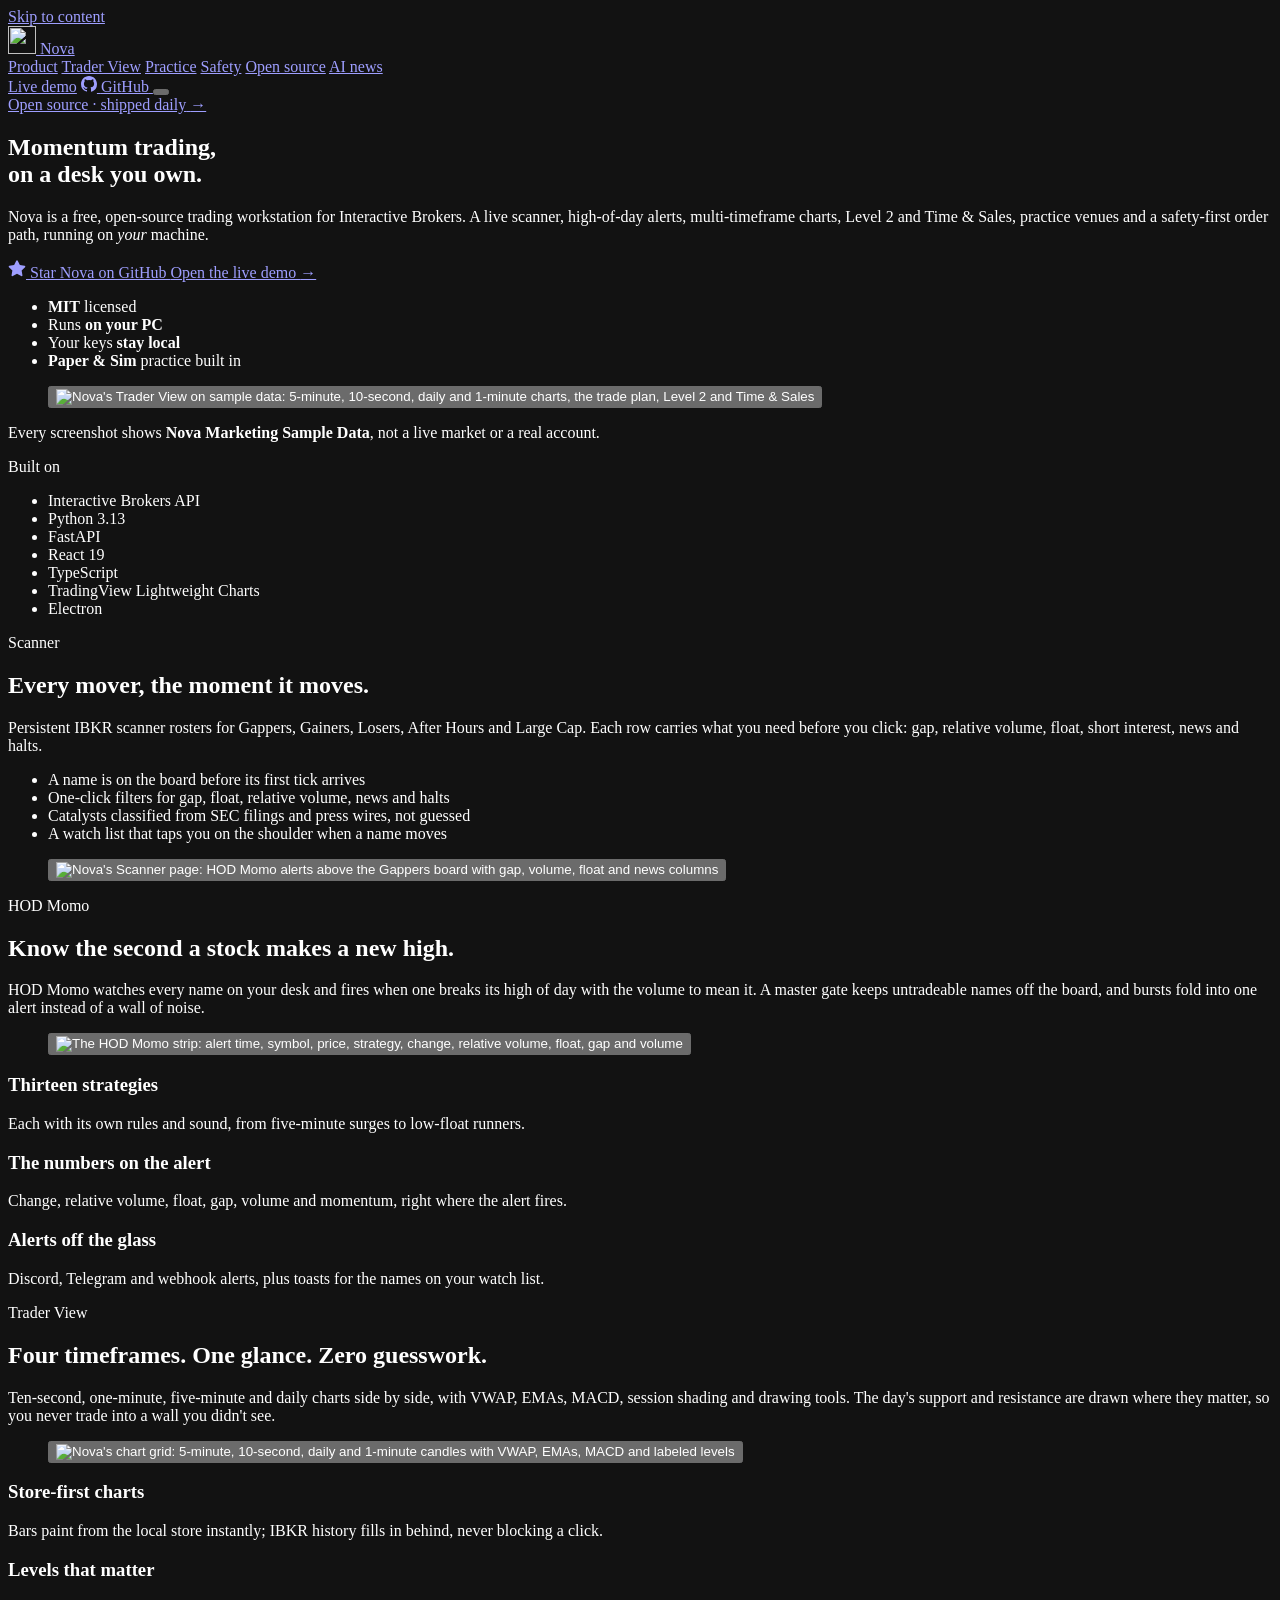
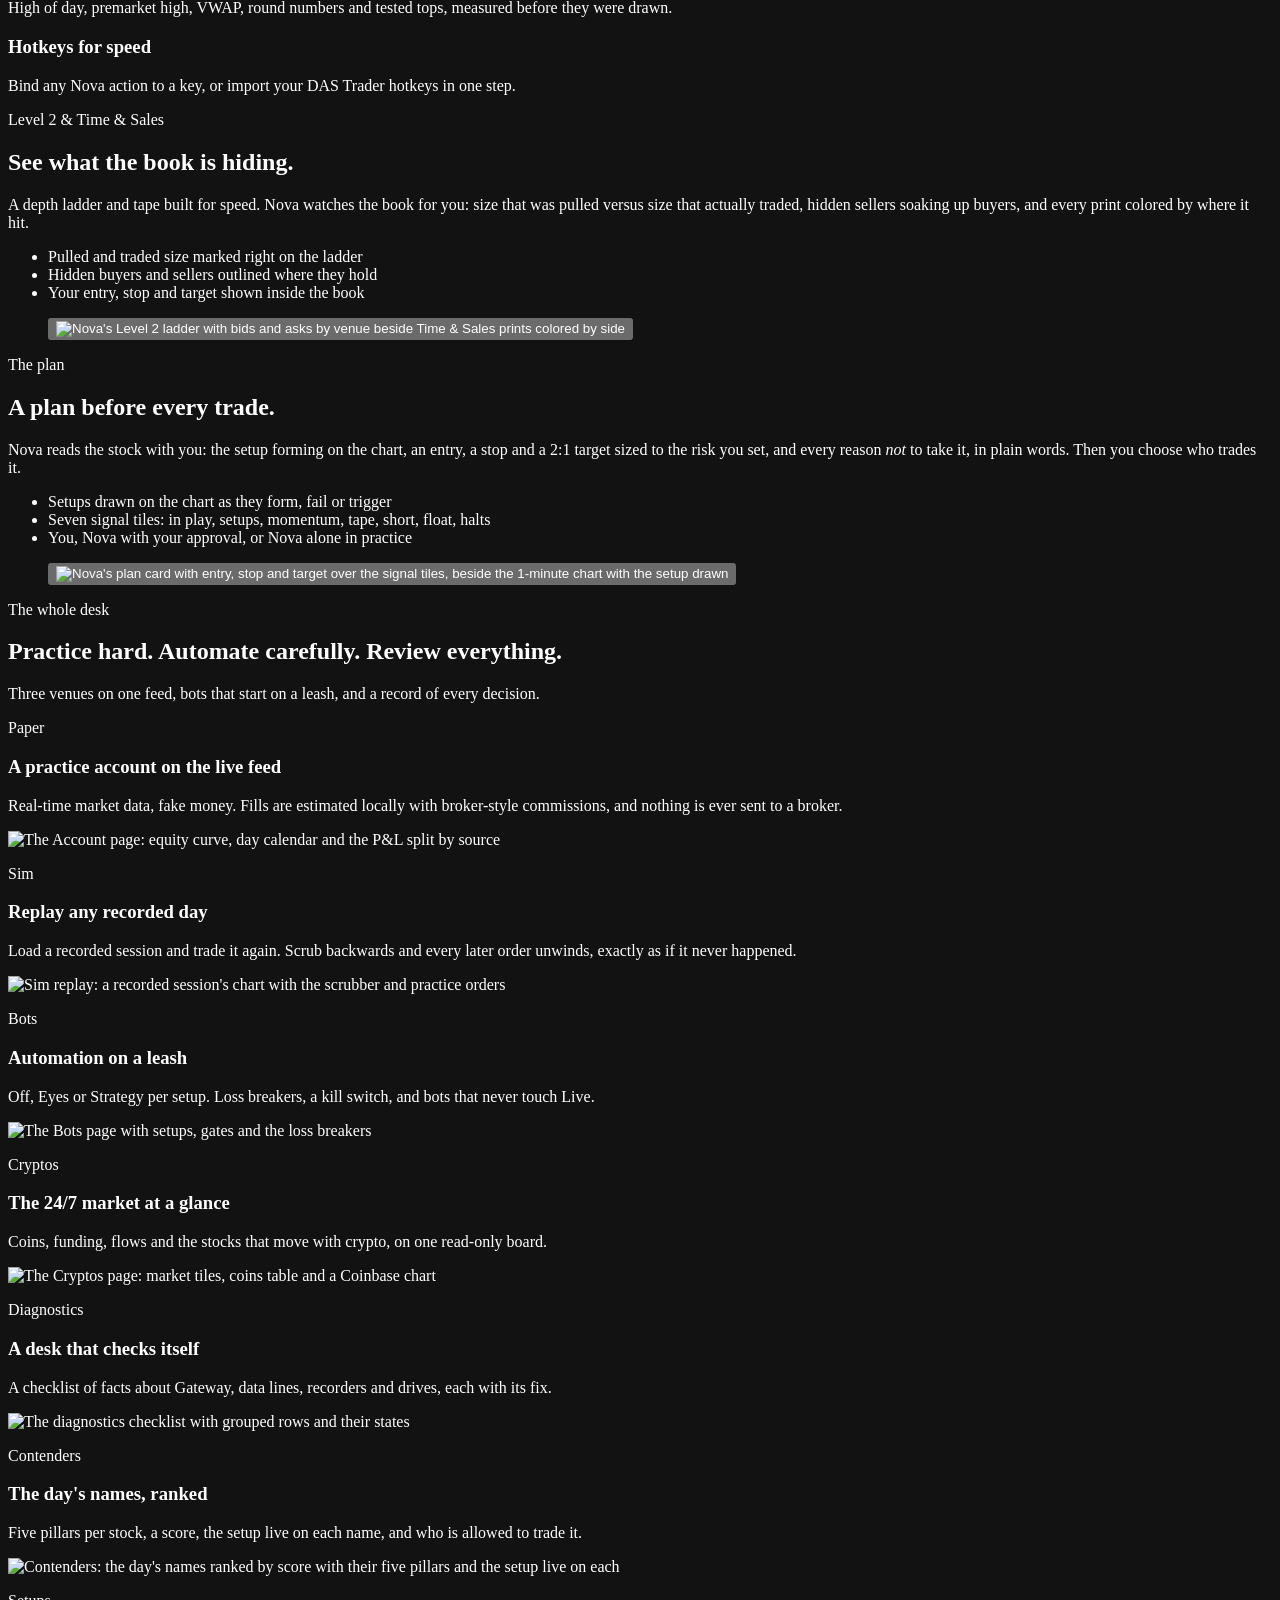
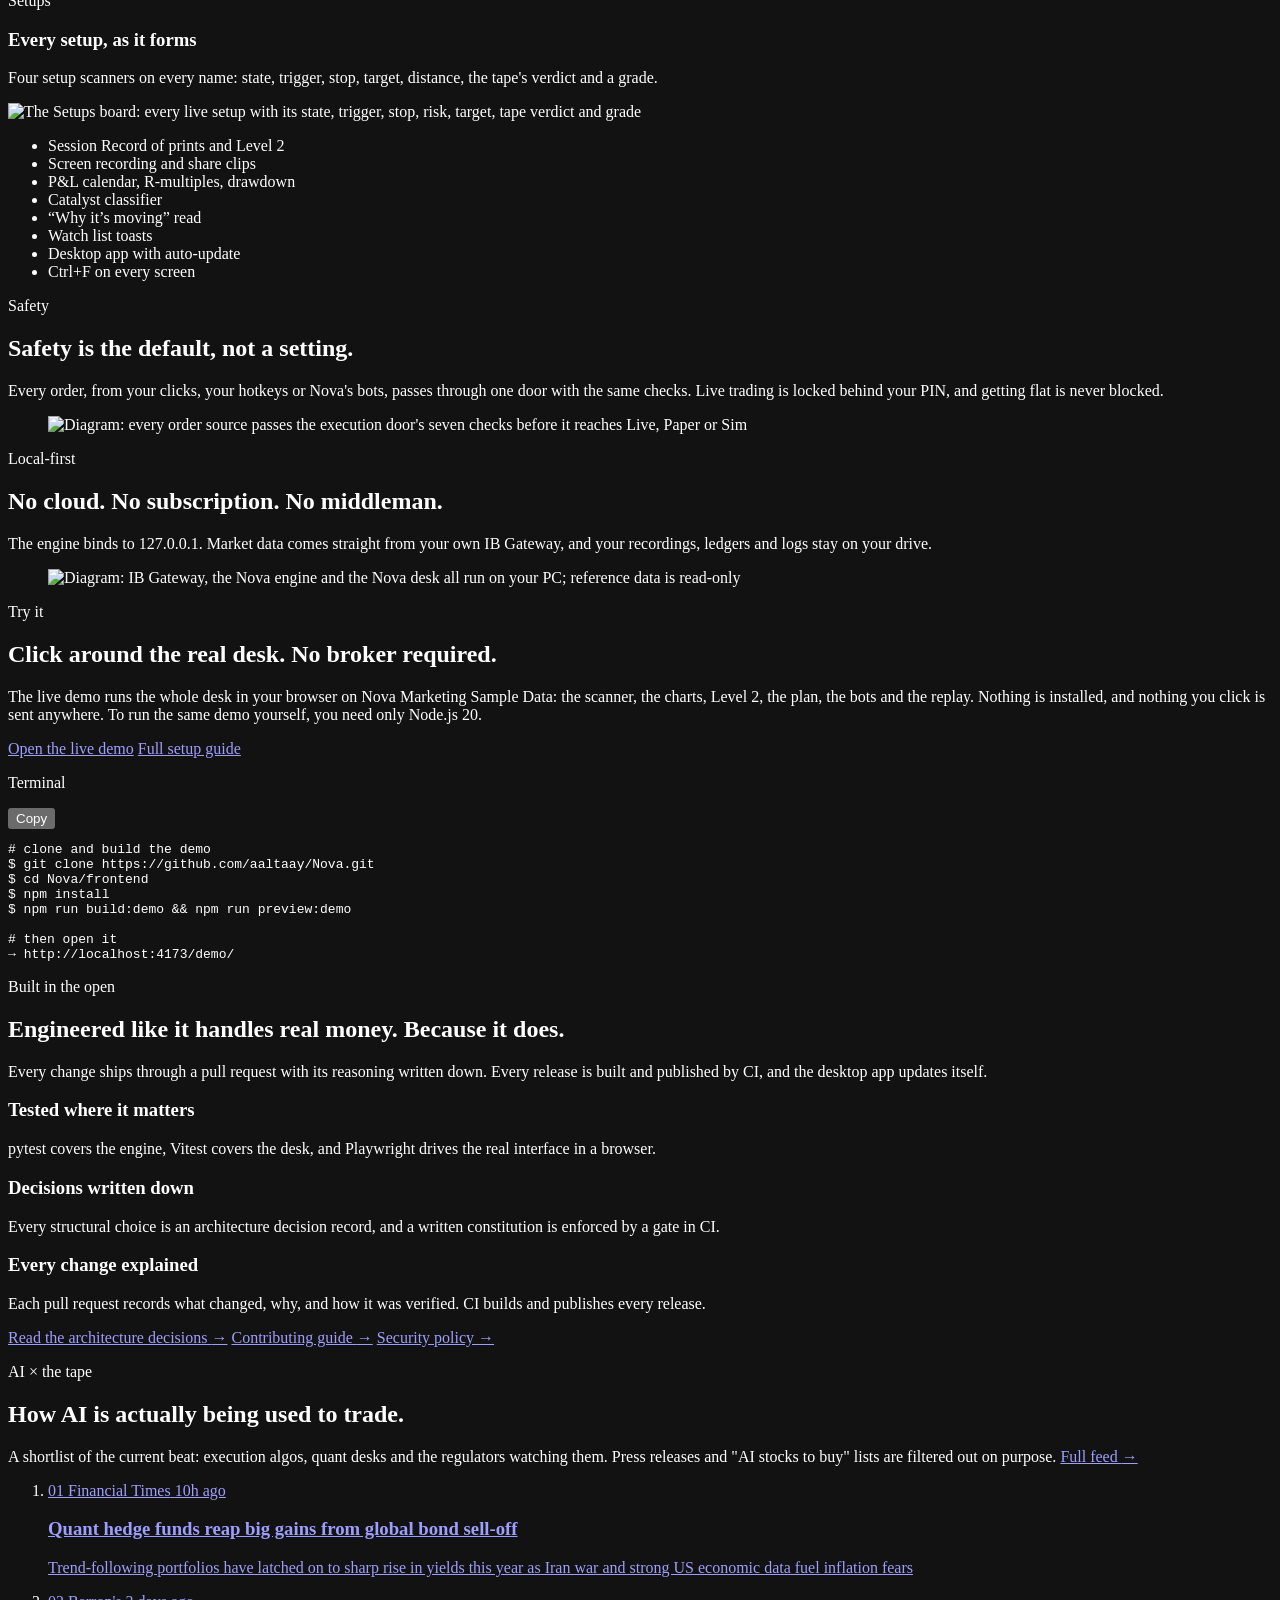
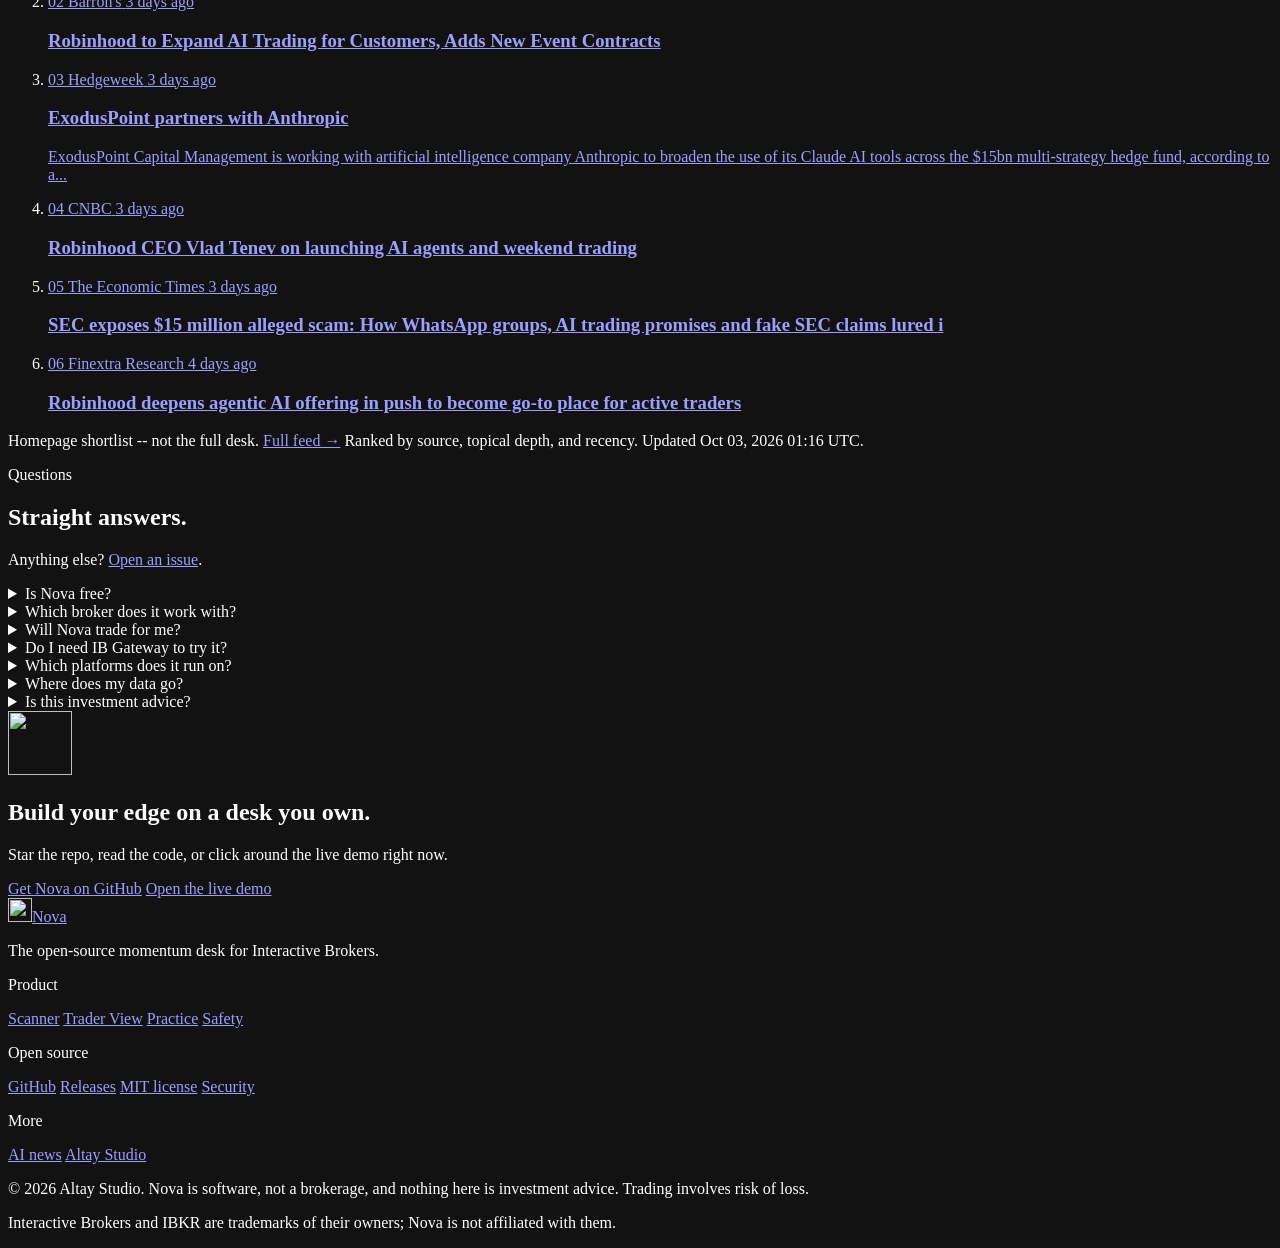
==== commit 3f34d754: "chore(site): refresh AI-in-trading news feed" ====
--- a/site/index.html
+++ b/site/index.html
@@ -500,7 +500,7 @@
             <p class="news-meta">
               <span class="news-rank">01</span>
               <span class="news-src">Financial Times</span>
-              <time datetime="2026-10-02T15:13:59+00:00">7h ago</time>
+              <time datetime="2026-10-02T15:13:59+00:00">10h ago</time>
             </p>
             <h3>Quant hedge funds reap big gains from global bond sell-off</h3>
             <p class="news-sum">Trend-following portfolios have latched on to sharp rise in yields this year as Iran war and strong US economic data fuel inflation fears</p>
@@ -511,7 +511,7 @@
             <p class="news-meta">
               <span class="news-rank">02</span>
               <span class="news-src">Barron&#x27;s</span>
-              <time datetime="2026-09-30T13:57:00+00:00">2 days ago</time>
+              <time datetime="2026-09-30T13:57:00+00:00">3 days ago</time>
             </p>
             <h3>Robinhood to Expand AI Trading for Customers, Adds New Event Contracts</h3>
           </a>
@@ -521,7 +521,7 @@
             <p class="news-meta">
               <span class="news-rank">03</span>
               <span class="news-src">Hedgeweek</span>
-              <time datetime="2026-09-30T08:06:00+00:00">2 days ago</time>
+              <time datetime="2026-09-30T08:06:00+00:00">3 days ago</time>
             </p>
             <h3>ExodusPoint partners with Anthropic</h3>
             <p class="news-sum">ExodusPoint Capital Management is working with artificial intelligence company Anthropic to broaden the use of its Claude AI tools across the $15bn multi-strategy hedge fund, according to a...</p>
@@ -532,7 +532,7 @@
             <p class="news-meta">
               <span class="news-rank">04</span>
               <span class="news-src">CNBC</span>
-              <time datetime="2026-09-30T12:39:22+00:00">2 days ago</time>
+              <time datetime="2026-09-30T12:39:22+00:00">3 days ago</time>
             </p>
             <h3>Robinhood CEO Vlad Tenev on launching AI agents and weekend trading</h3>
           </a>
@@ -542,7 +542,7 @@
             <p class="news-meta">
               <span class="news-rank">05</span>
               <span class="news-src">The Economic Times</span>
-              <time datetime="2026-09-30T20:10:32+00:00">2 days ago</time>
+              <time datetime="2026-09-30T20:10:32+00:00">3 days ago</time>
             </p>
             <h3>SEC exposes $15 million alleged scam: How WhatsApp groups, AI trading promises and fake SEC claims lured i</h3>
           </a>
@@ -552,13 +552,13 @@
             <p class="news-meta">
               <span class="news-rank">06</span>
               <span class="news-src">Finextra Research</span>
-              <time datetime="2026-09-29T23:15:53+00:00">3 days ago</time>
+              <time datetime="2026-09-29T23:15:53+00:00">4 days ago</time>
             </p>
             <h3>Robinhood deepens agentic AI offering in push to become go-to place for active traders</h3>
           </a>
         </li>
       </ol>
-      <p class="news-foot">Homepage shortlist -- not the full desk. <a href="/news">Full feed →</a> Ranked by source, topical depth, and recency. Updated <time datetime="2026-10-02T22:18:12+00:00">Oct 02, 2026 22:18 UTC</time>.</p>
+      <p class="news-foot">Homepage shortlist -- not the full desk. <a href="/news">Full feed →</a> Ranked by source, topical depth, and recency. Updated <time datetime="2026-10-03T01:16:55+00:00">Oct 03, 2026 01:16 UTC</time>.</p>
       <!-- AI_NEWS:END -->
         </div>
       </section>
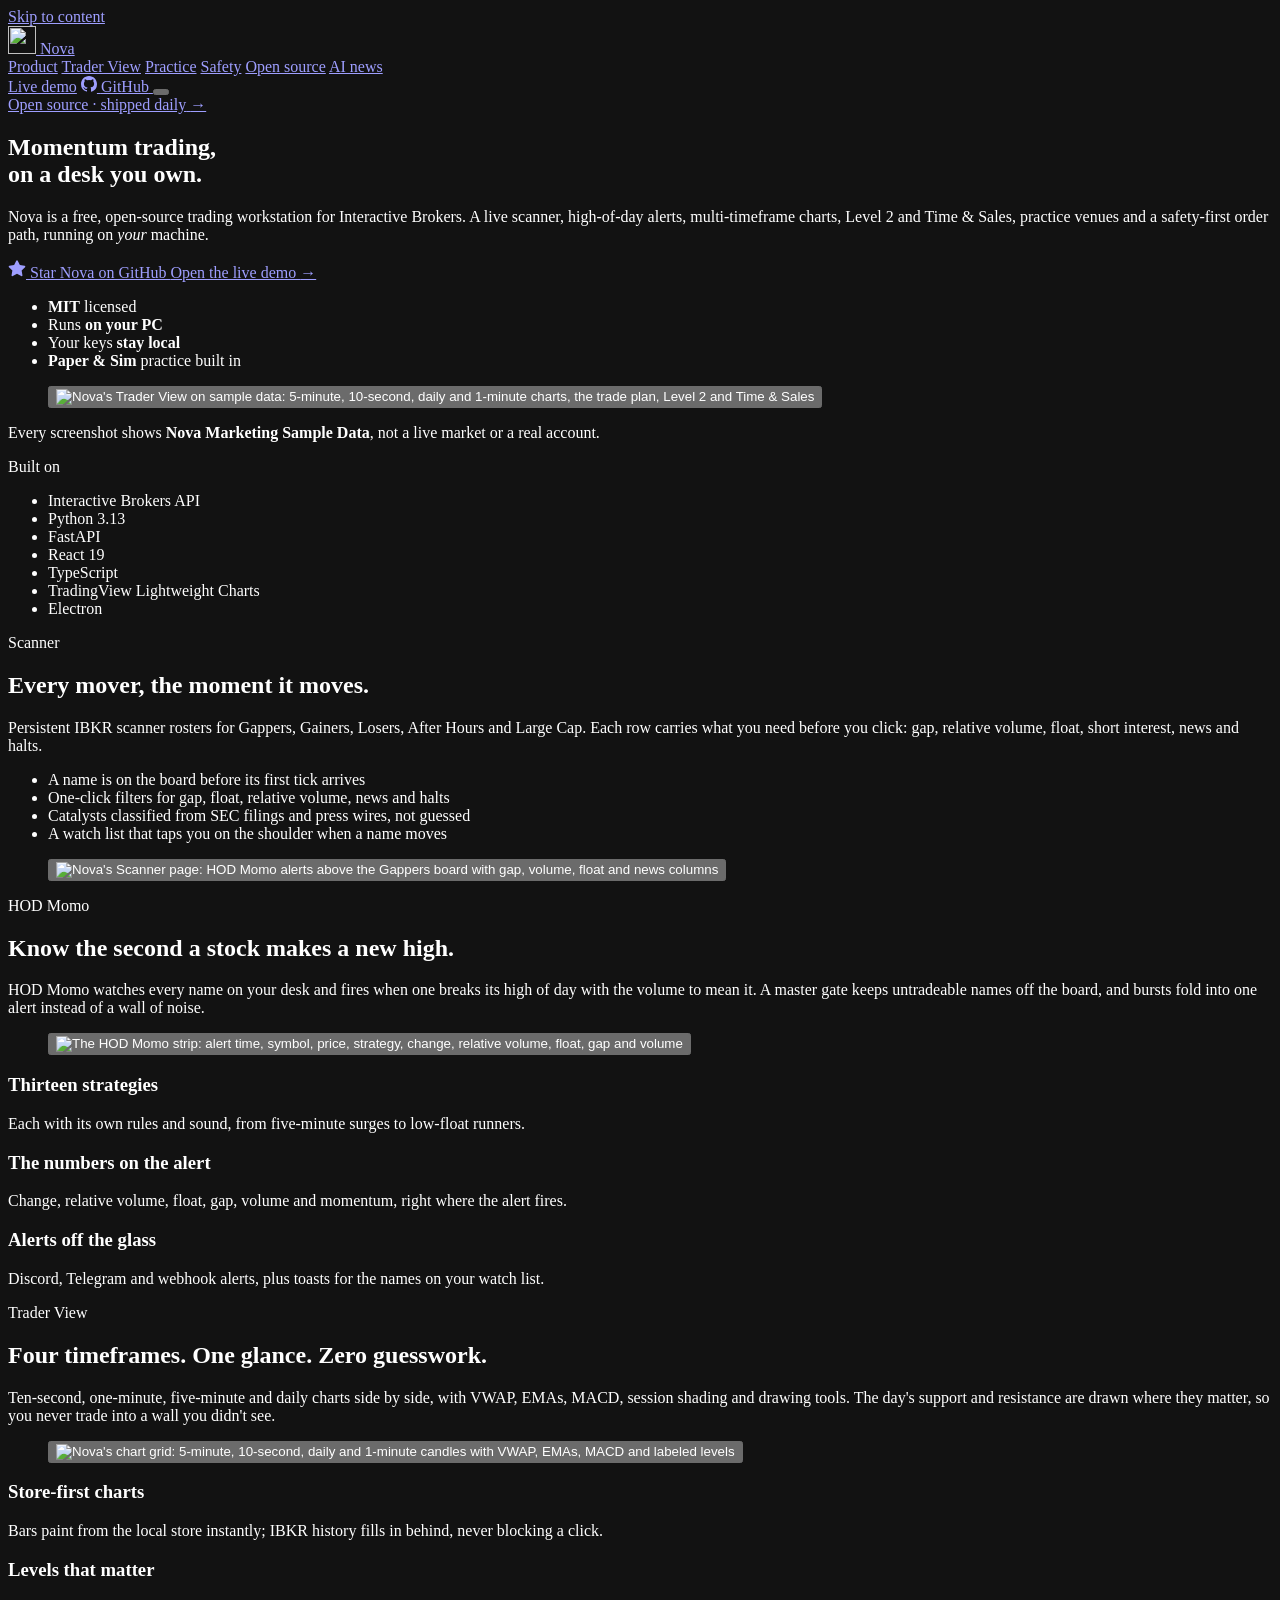
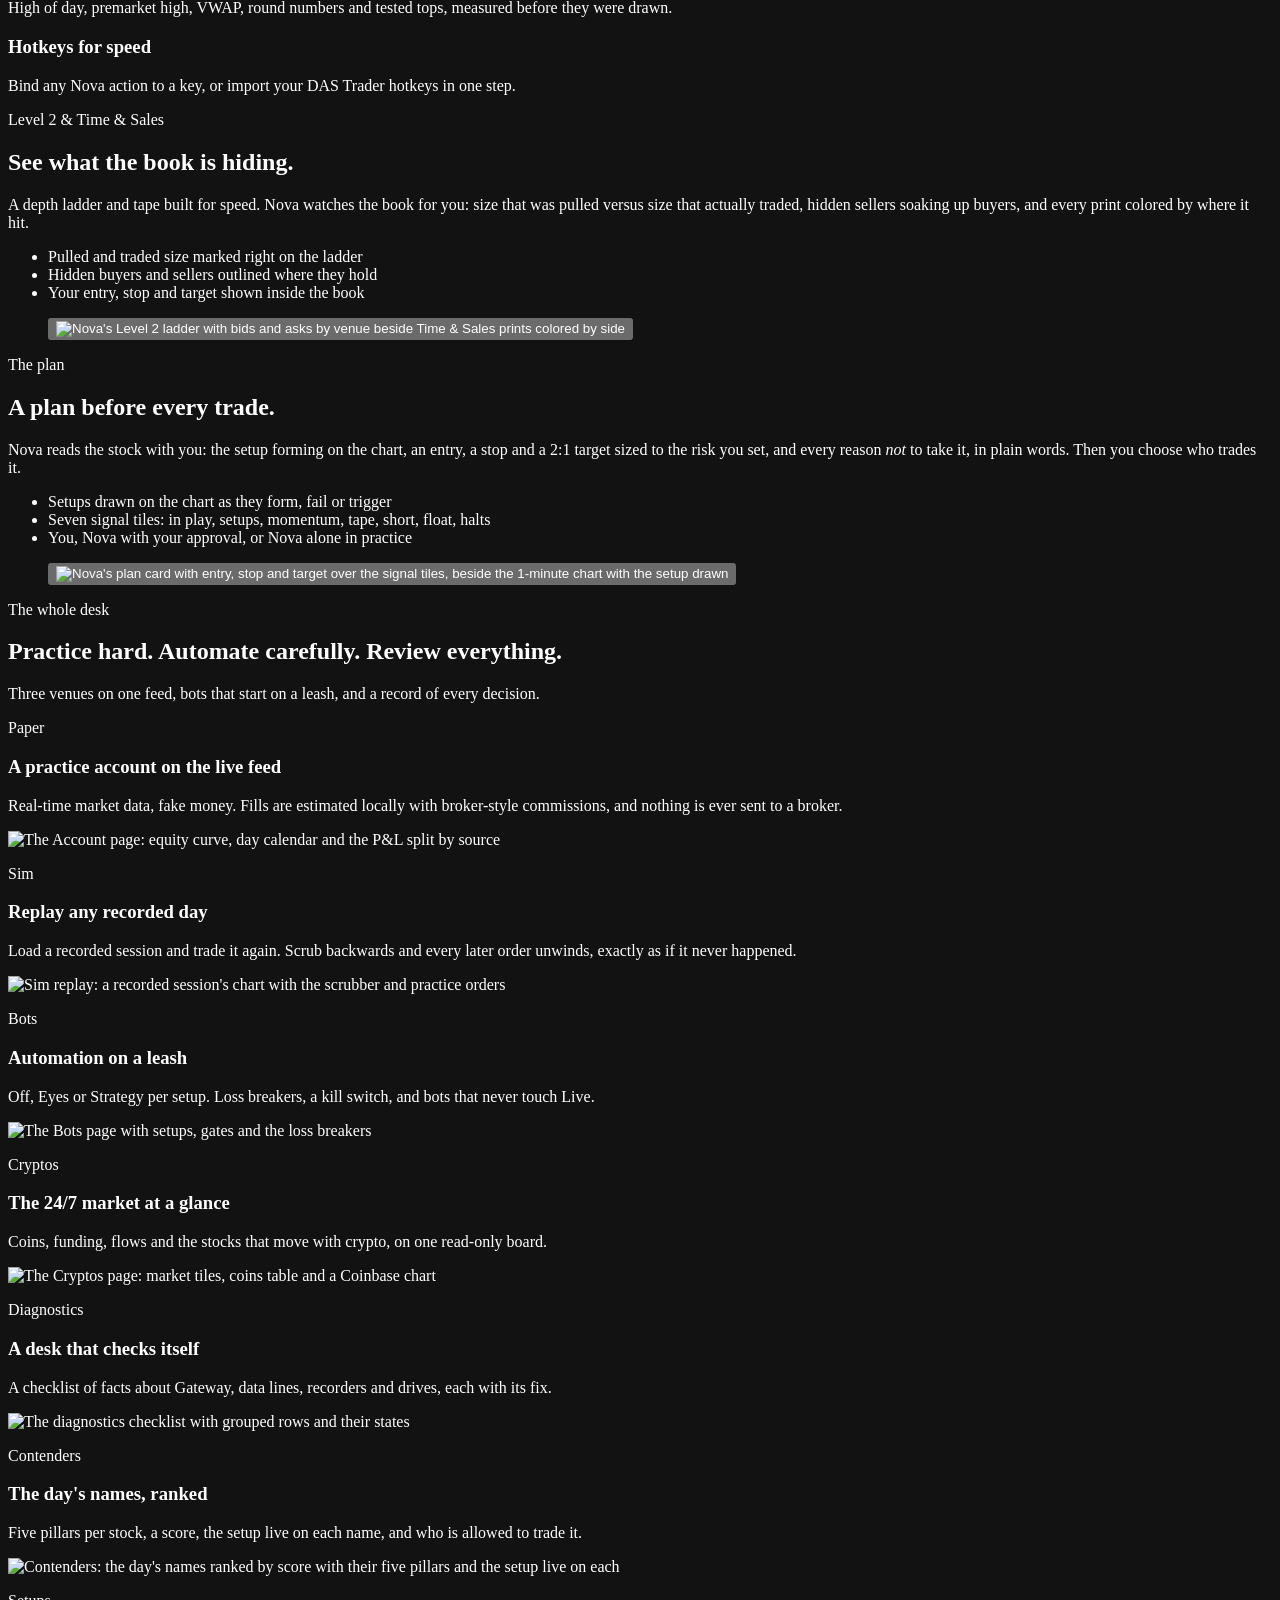
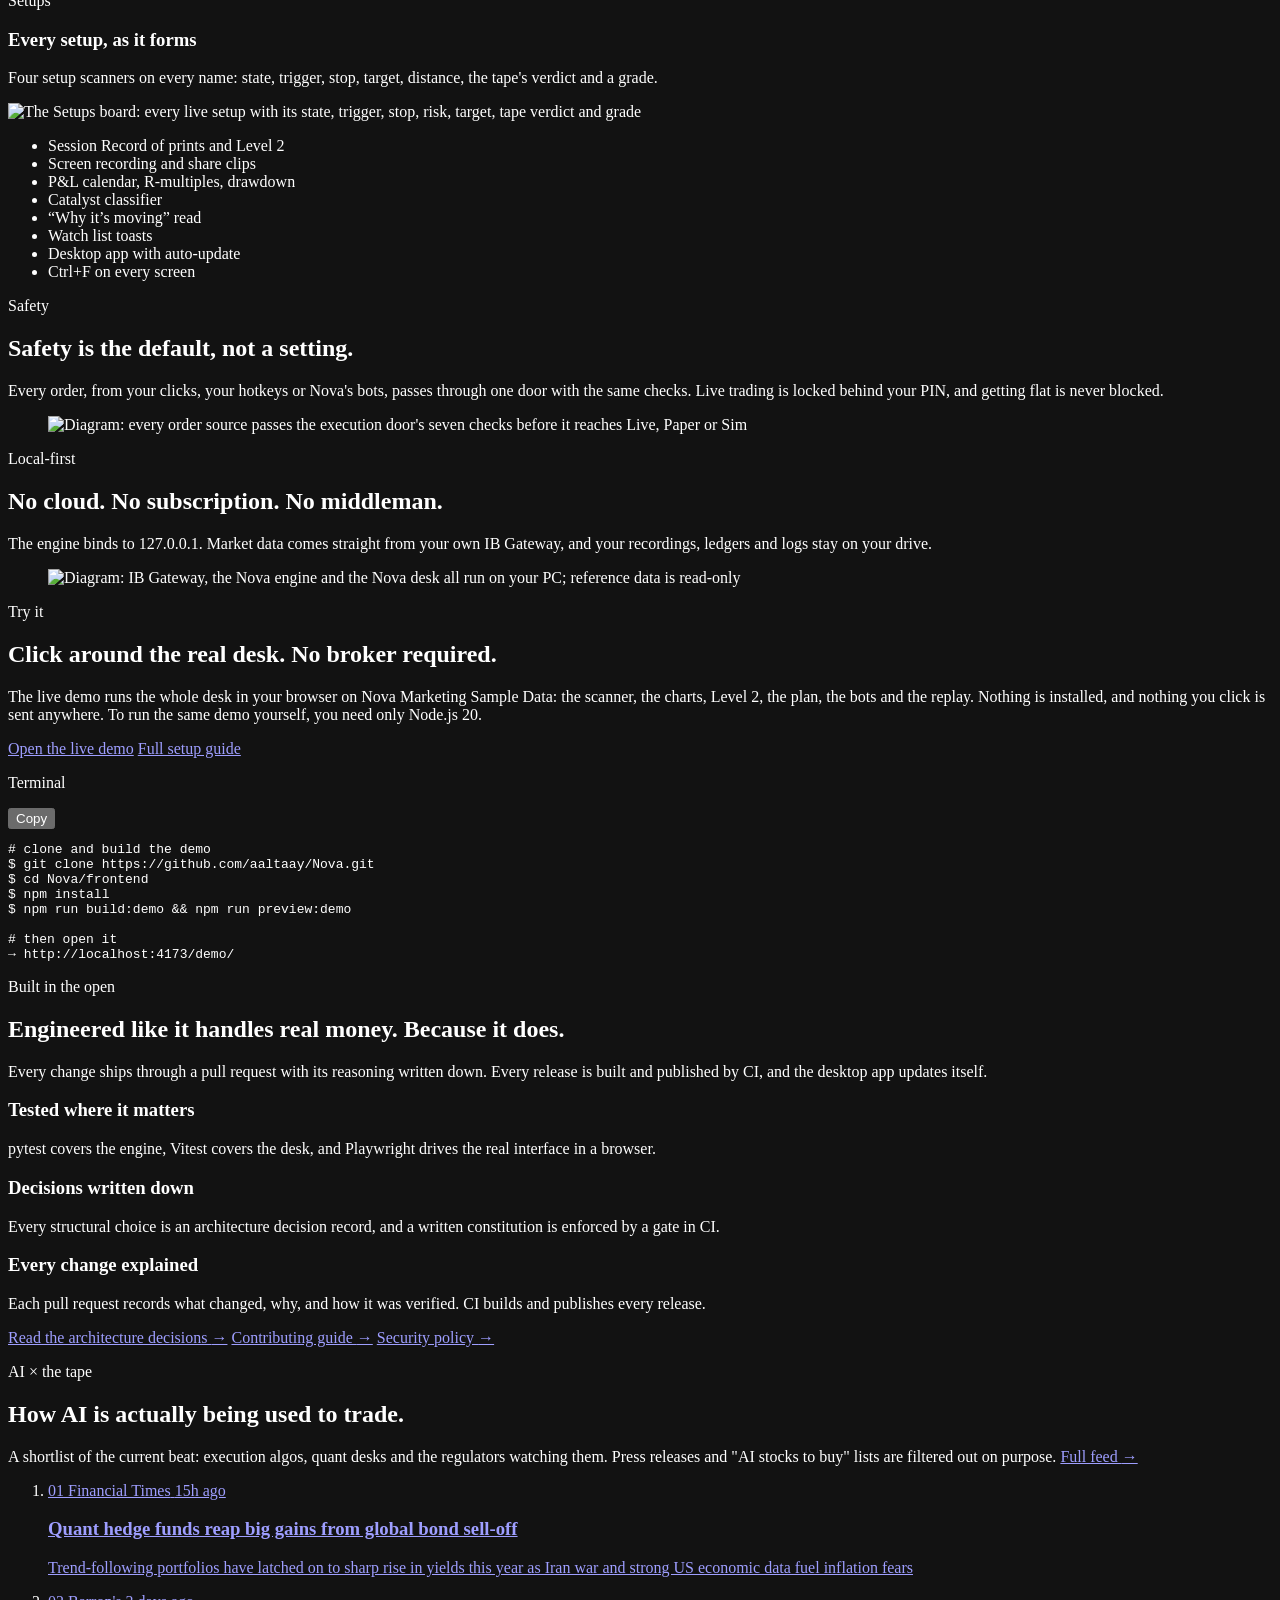
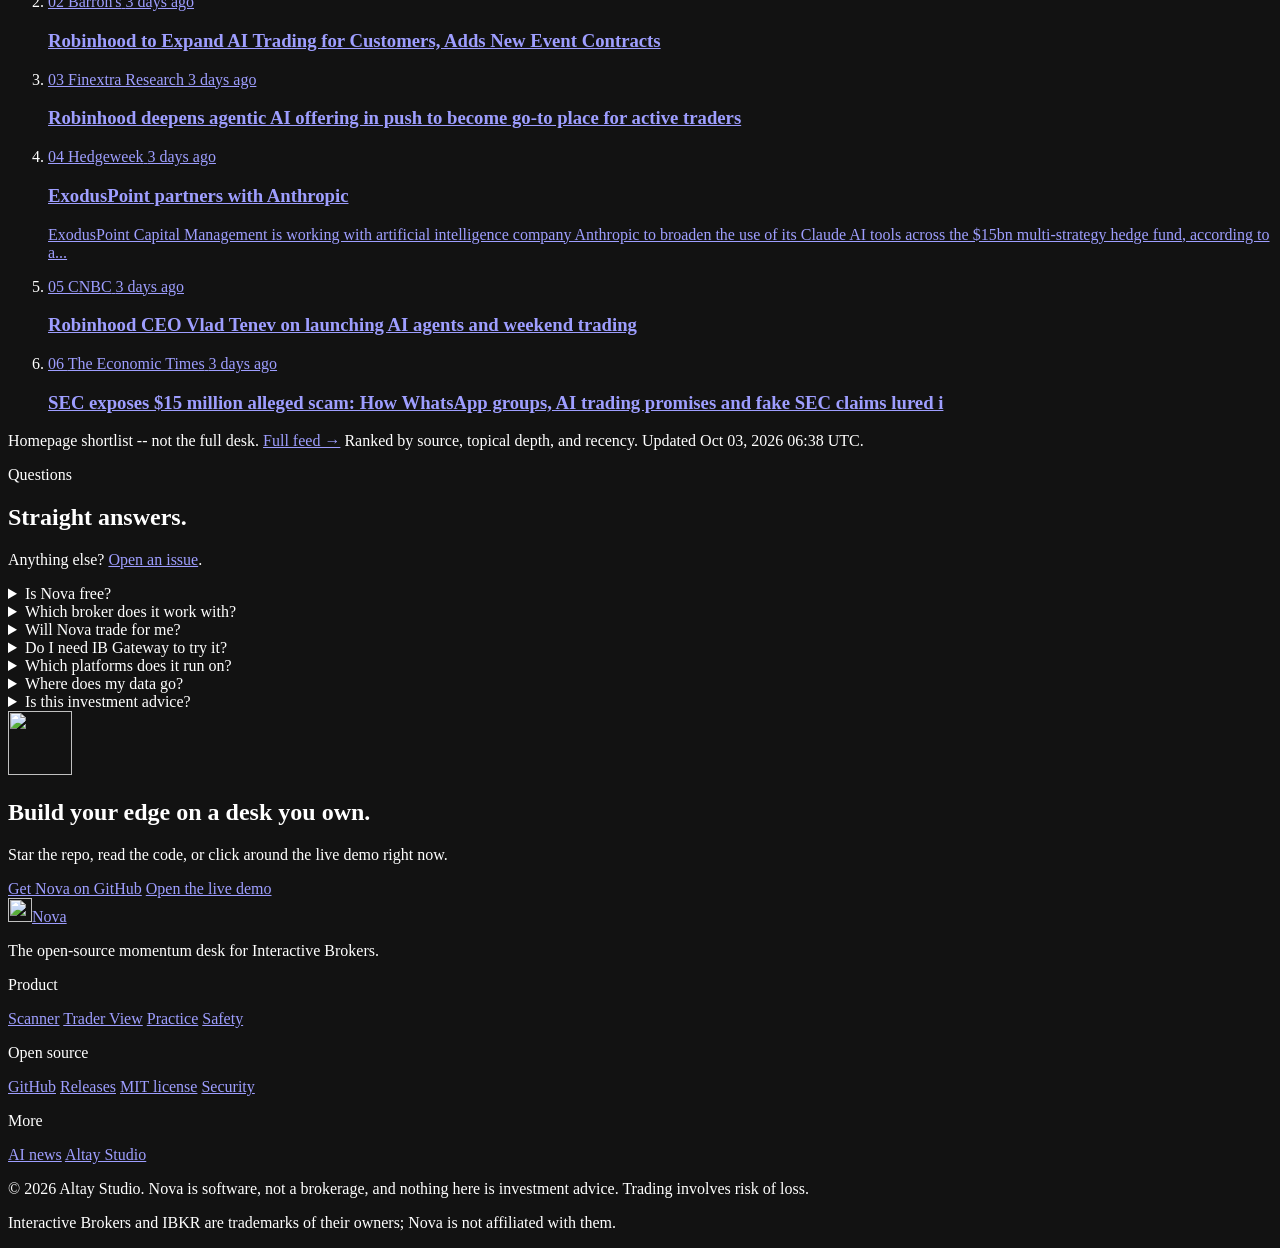
==== commit f08ce373: "chore(site): refresh AI-in-trading news feed" ====
--- a/site/index.html
+++ b/site/index.html
@@ -500,7 +500,7 @@
             <p class="news-meta">
               <span class="news-rank">01</span>
               <span class="news-src">Financial Times</span>
-              <time datetime="2026-10-02T15:13:59+00:00">10h ago</time>
+              <time datetime="2026-10-02T15:13:59+00:00">15h ago</time>
             </p>
             <h3>Quant hedge funds reap big gains from global bond sell-off</h3>
             <p class="news-sum">Trend-following portfolios have latched on to sharp rise in yields this year as Iran war and strong US economic data fuel inflation fears</p>
@@ -517,9 +517,19 @@
           </a>
         </li>
         <li class="news-item">
+          <a class="news-link" href="https://news.google.com/rss/articles/[base64]?oc=5" rel="noopener noreferrer" target="_blank">
+            <p class="news-meta">
+              <span class="news-rank">03</span>
+              <span class="news-src">Finextra Research</span>
+              <time datetime="2026-09-30T12:14:00+00:00">3 days ago</time>
+            </p>
+            <h3>Robinhood deepens agentic AI offering in push to become go-to place for active traders</h3>
+          </a>
+        </li>
+        <li class="news-item">
           <a class="news-link" href="https://hedgeweek.com/news/exoduspoint-partners-with-anthropic" rel="noopener noreferrer" target="_blank">
             <p class="news-meta">
-              <span class="news-rank">03</span>
+              <span class="news-rank">04</span>
               <span class="news-src">Hedgeweek</span>
               <time datetime="2026-09-30T08:06:00+00:00">3 days ago</time>
             </p>
@@ -530,7 +540,7 @@
         <li class="news-item">
           <a class="news-link" href="https://news.google.com/rss/articles/[base64]?oc=5" rel="noopener noreferrer" target="_blank">
             <p class="news-meta">
-              <span class="news-rank">04</span>
+              <span class="news-rank">05</span>
               <span class="news-src">CNBC</span>
               <time datetime="2026-09-30T12:39:22+00:00">3 days ago</time>
             </p>
@@ -540,25 +550,15 @@
         <li class="news-item">
           <a class="news-link" href="https://news.google.com/rss/articles/[base64]?oc=5" rel="noopener noreferrer" target="_blank">
             <p class="news-meta">
-              <span class="news-rank">05</span>
+              <span class="news-rank">06</span>
               <span class="news-src">The Economic Times</span>
               <time datetime="2026-09-30T20:10:32+00:00">3 days ago</time>
             </p>
             <h3>SEC exposes $15 million alleged scam: How WhatsApp groups, AI trading promises and fake SEC claims lured i</h3>
           </a>
         </li>
-        <li class="news-item">
-          <a class="news-link" href="https://news.google.com/rss/articles/[base64]?oc=5" rel="noopener noreferrer" target="_blank">
-            <p class="news-meta">
-              <span class="news-rank">06</span>
-              <span class="news-src">Finextra Research</span>
-              <time datetime="2026-09-29T23:15:53+00:00">4 days ago</time>
-            </p>
-            <h3>Robinhood deepens agentic AI offering in push to become go-to place for active traders</h3>
-          </a>
-        </li>
       </ol>
-      <p class="news-foot">Homepage shortlist -- not the full desk. <a href="/news">Full feed →</a> Ranked by source, topical depth, and recency. Updated <time datetime="2026-10-03T01:16:55+00:00">Oct 03, 2026 01:16 UTC</time>.</p>
+      <p class="news-foot">Homepage shortlist -- not the full desk. <a href="/news">Full feed →</a> Ranked by source, topical depth, and recency. Updated <time datetime="2026-10-03T06:38:18+00:00">Oct 03, 2026 06:38 UTC</time>.</p>
       <!-- AI_NEWS:END -->
         </div>
       </section>
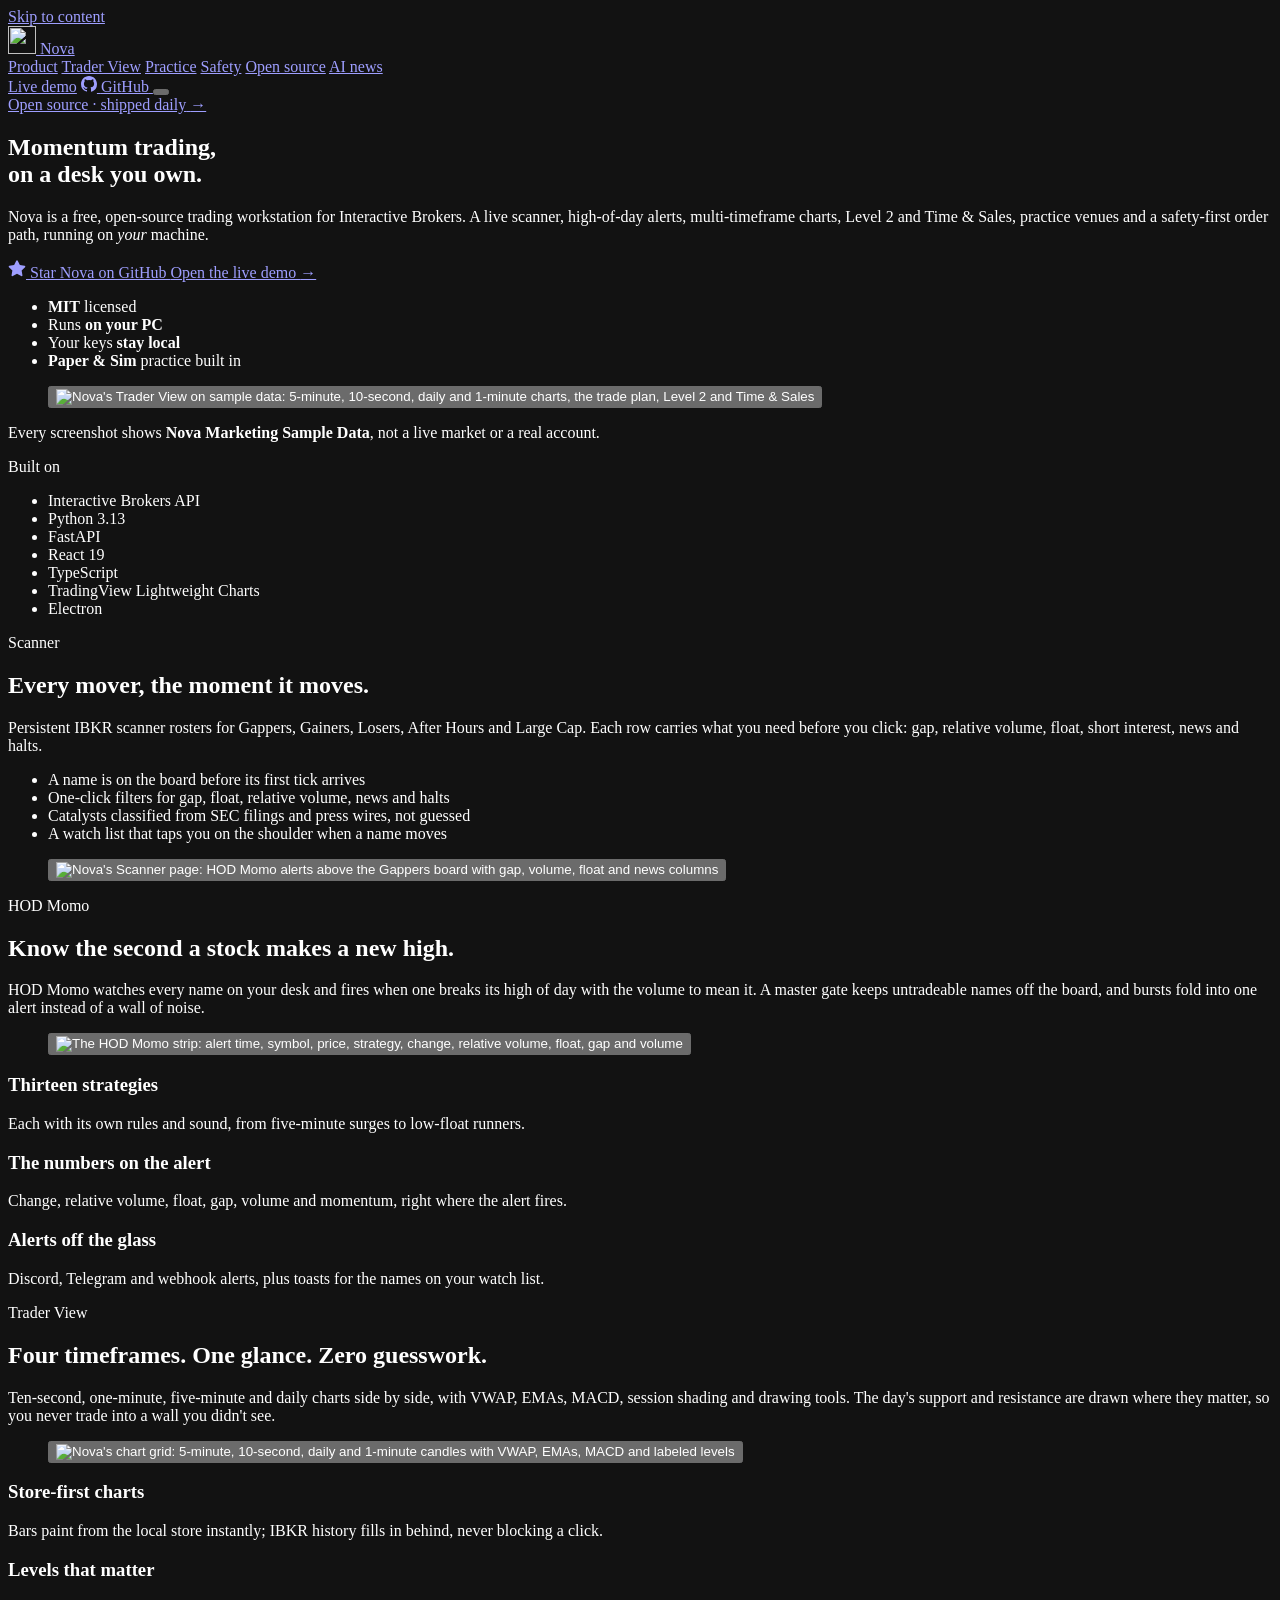
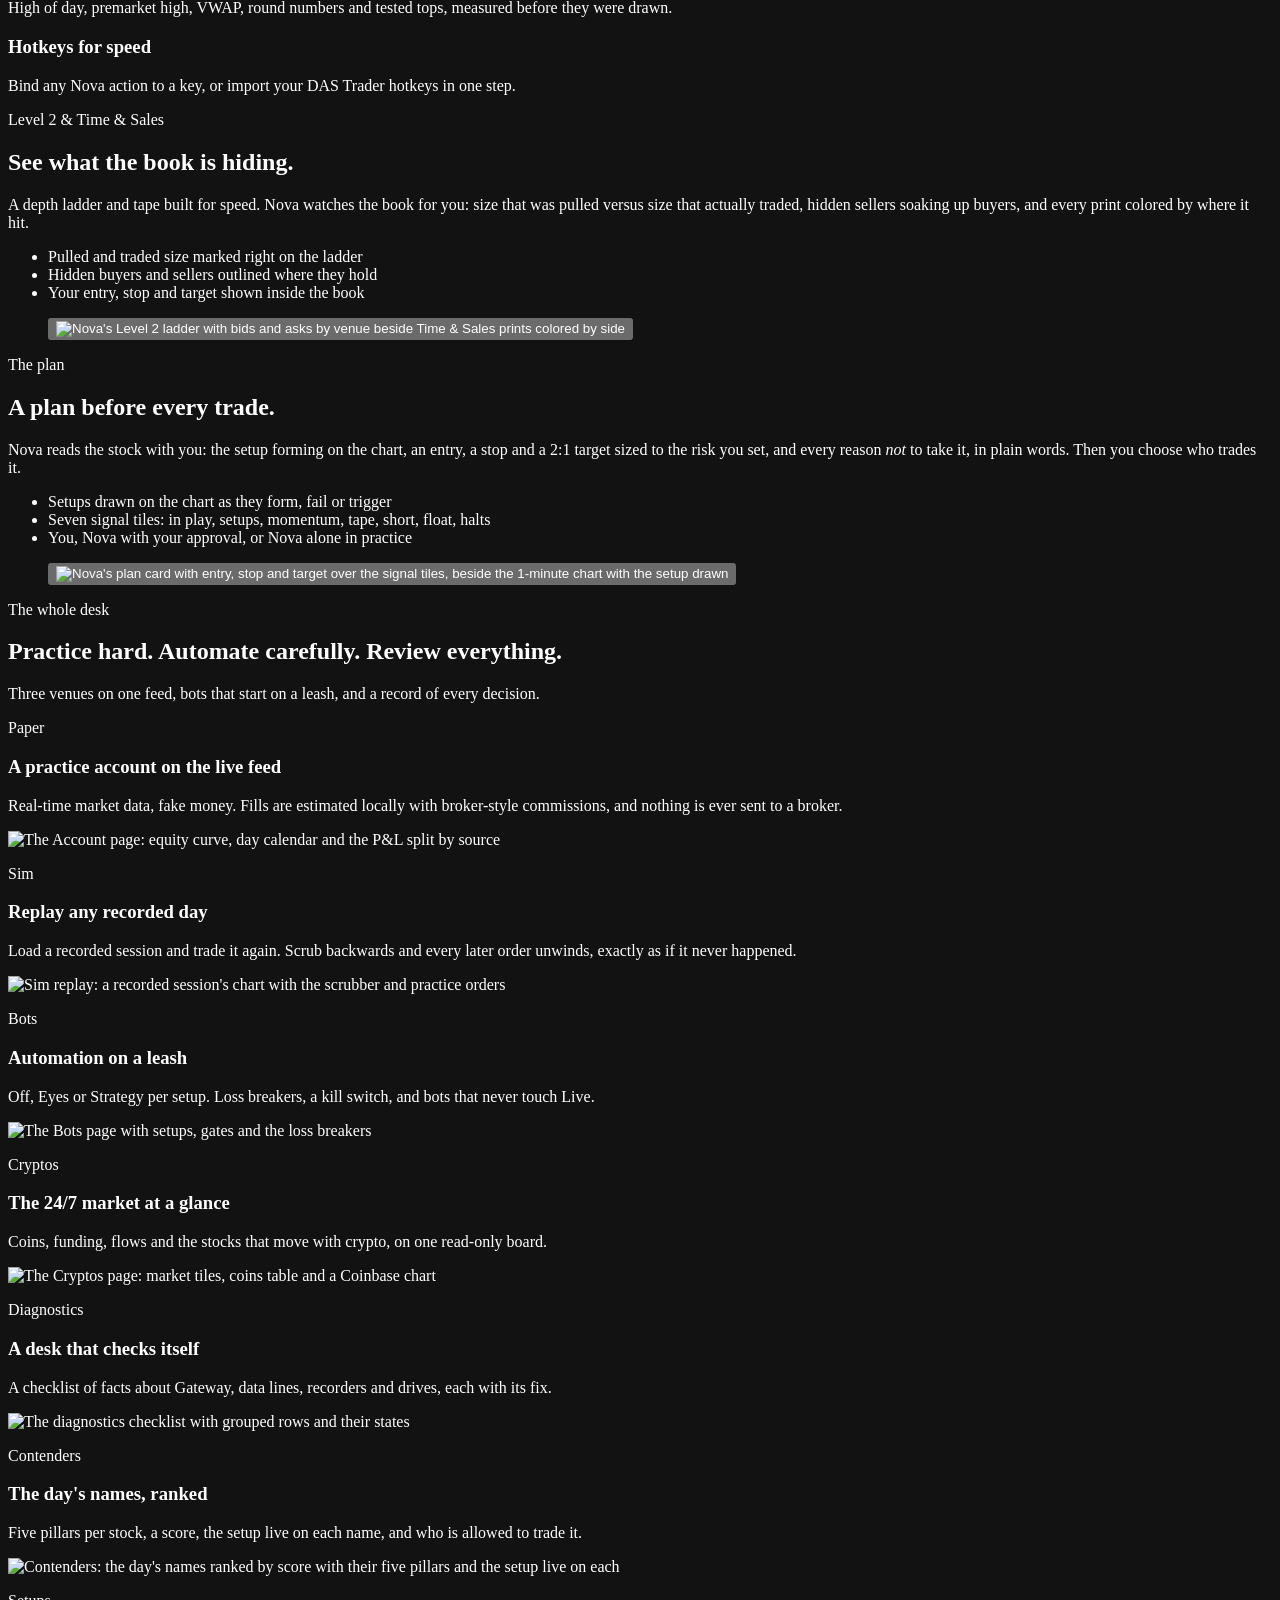
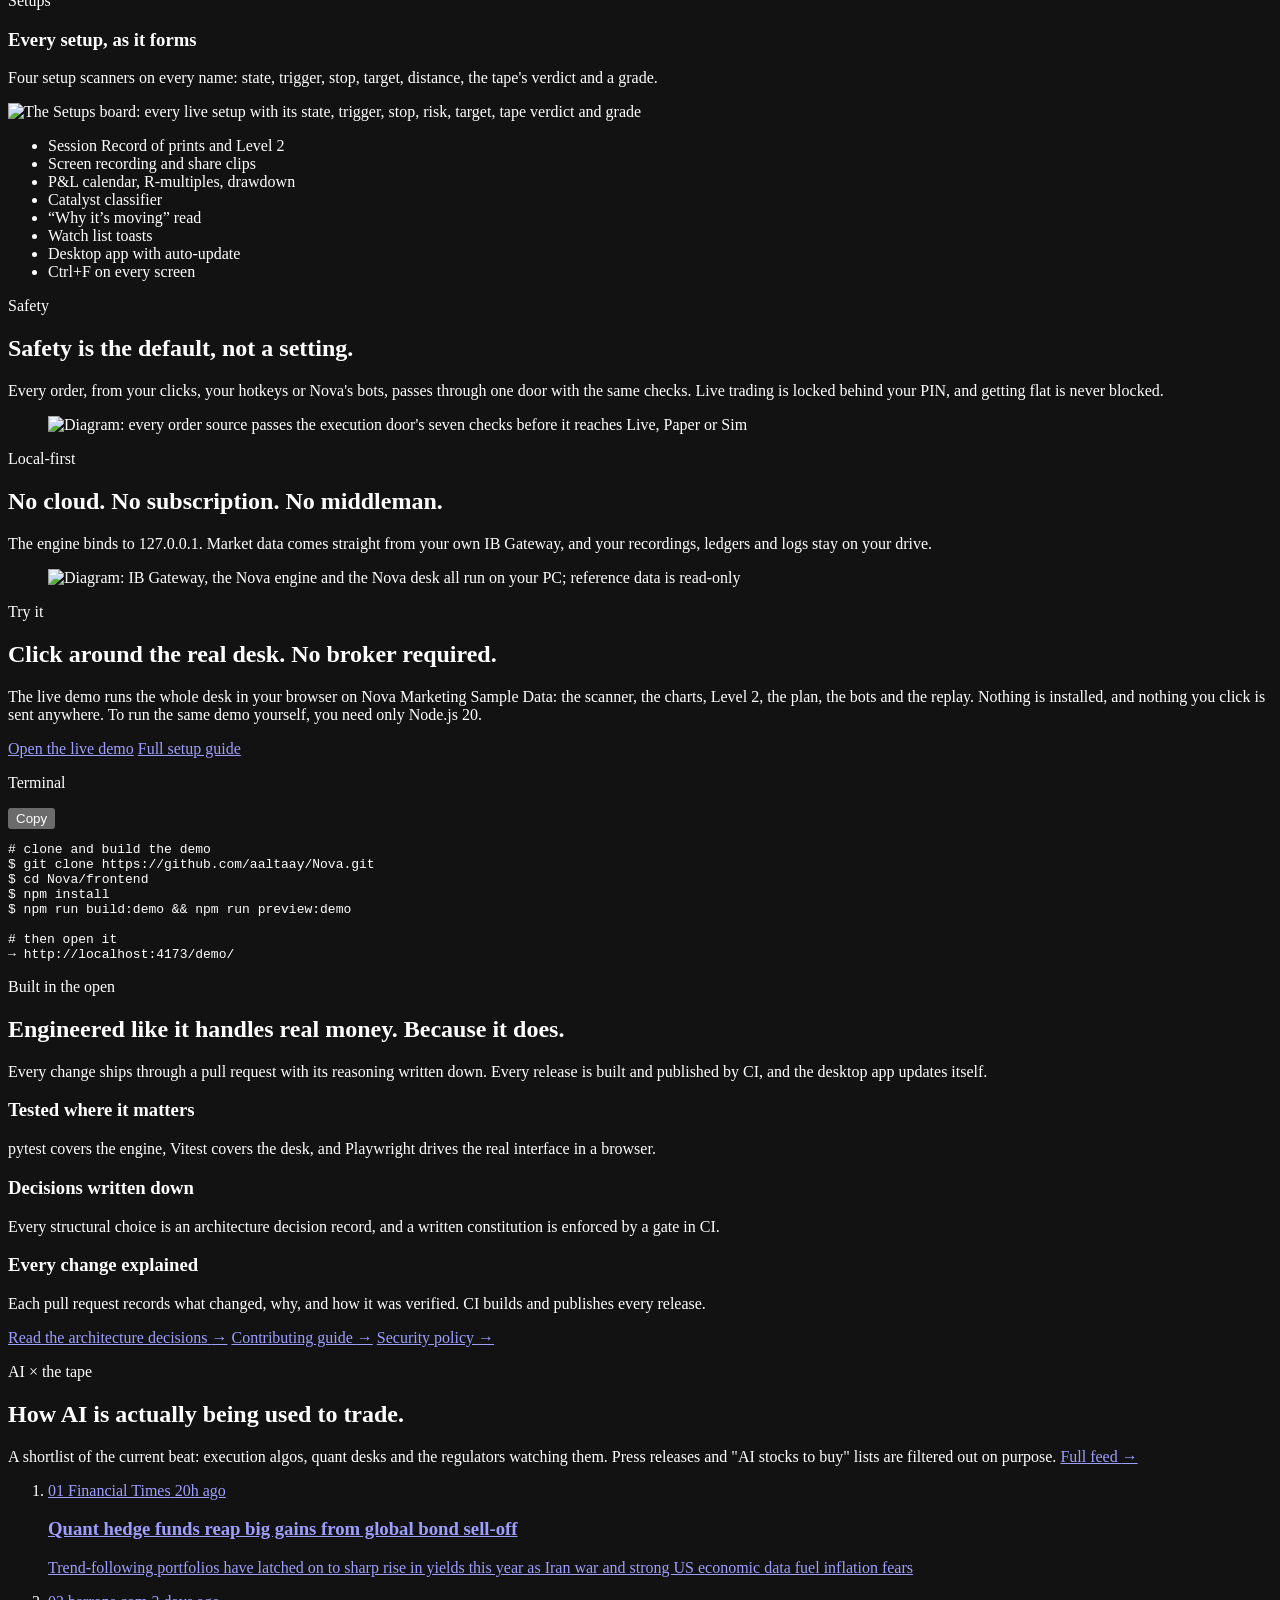
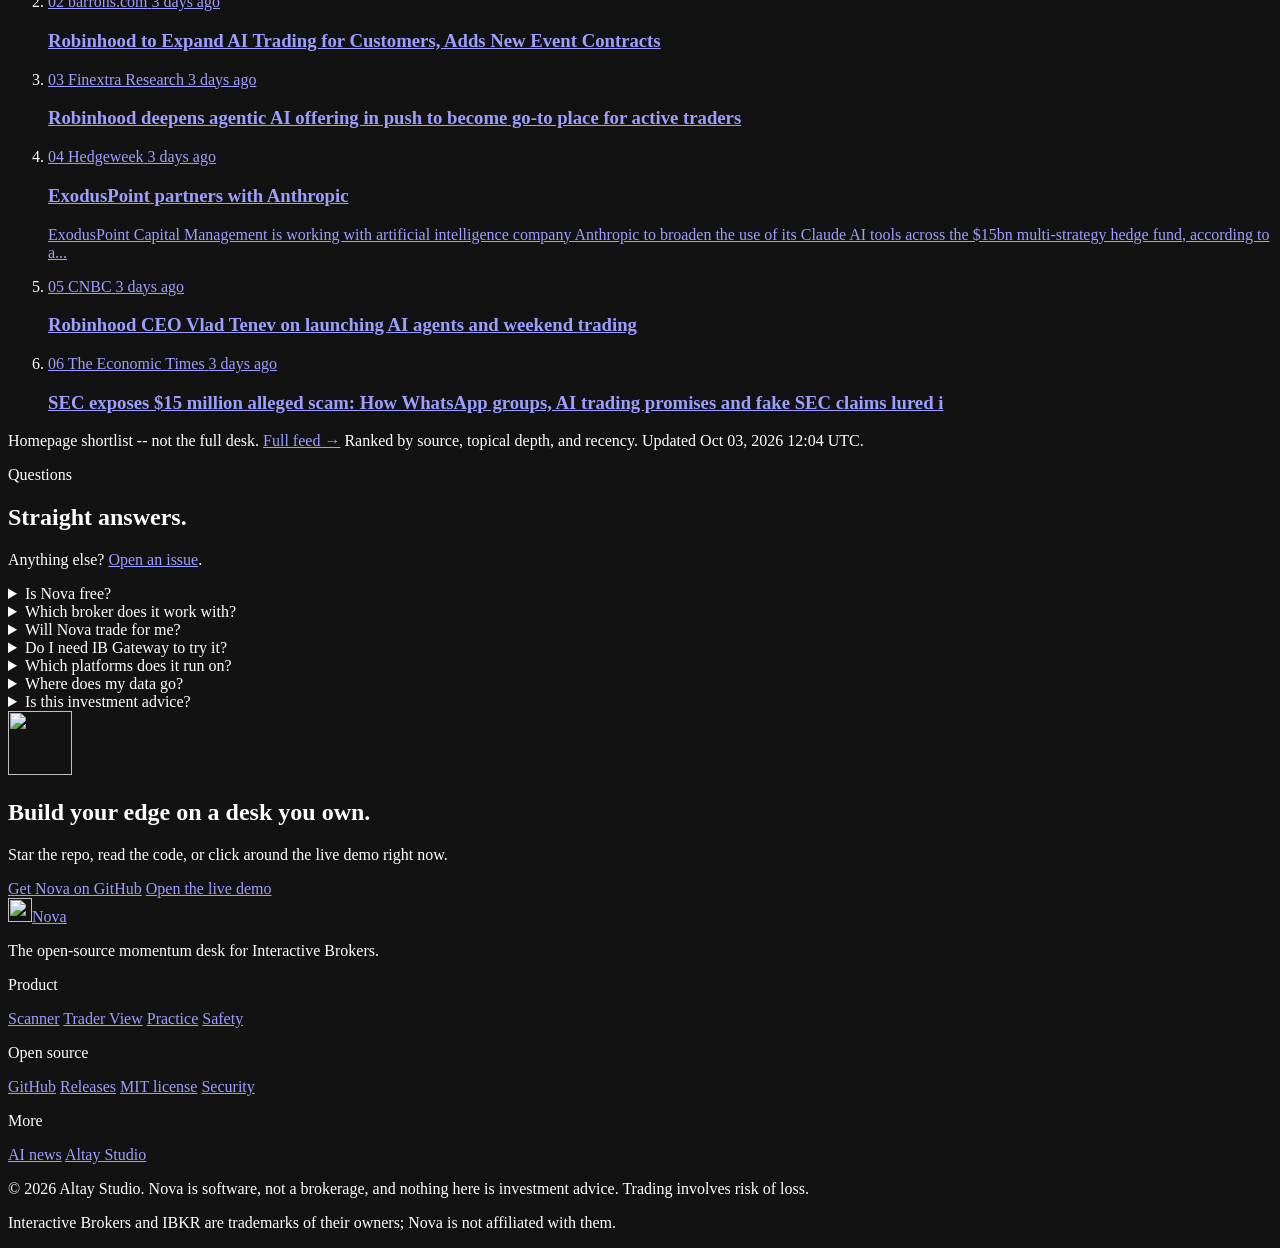
==== commit 9c53fbe6: "chore(site): refresh AI-in-trading news feed" ====
--- a/site/index.html
+++ b/site/index.html
@@ -500,7 +500,7 @@
             <p class="news-meta">
               <span class="news-rank">01</span>
               <span class="news-src">Financial Times</span>
-              <time datetime="2026-10-02T15:13:59+00:00">15h ago</time>
+              <time datetime="2026-10-02T15:13:59+00:00">20h ago</time>
             </p>
             <h3>Quant hedge funds reap big gains from global bond sell-off</h3>
             <p class="news-sum">Trend-following portfolios have latched on to sharp rise in yields this year as Iran war and strong US economic data fuel inflation fears</p>
@@ -510,7 +510,7 @@
           <a class="news-link" href="https://news.google.com/rss/articles/[base64]?oc=5" rel="noopener noreferrer" target="_blank">
             <p class="news-meta">
               <span class="news-rank">02</span>
-              <span class="news-src">Barron&#x27;s</span>
+              <span class="news-src">barrons.com</span>
               <time datetime="2026-09-30T13:57:00+00:00">3 days ago</time>
             </p>
             <h3>Robinhood to Expand AI Trading for Customers, Adds New Event Contracts</h3>
@@ -558,7 +558,7 @@
           </a>
         </li>
       </ol>
-      <p class="news-foot">Homepage shortlist -- not the full desk. <a href="/news">Full feed →</a> Ranked by source, topical depth, and recency. Updated <time datetime="2026-10-03T06:38:18+00:00">Oct 03, 2026 06:38 UTC</time>.</p>
+      <p class="news-foot">Homepage shortlist -- not the full desk. <a href="/news">Full feed →</a> Ranked by source, topical depth, and recency. Updated <time datetime="2026-10-03T12:04:26+00:00">Oct 03, 2026 12:04 UTC</time>.</p>
       <!-- AI_NEWS:END -->
         </div>
       </section>
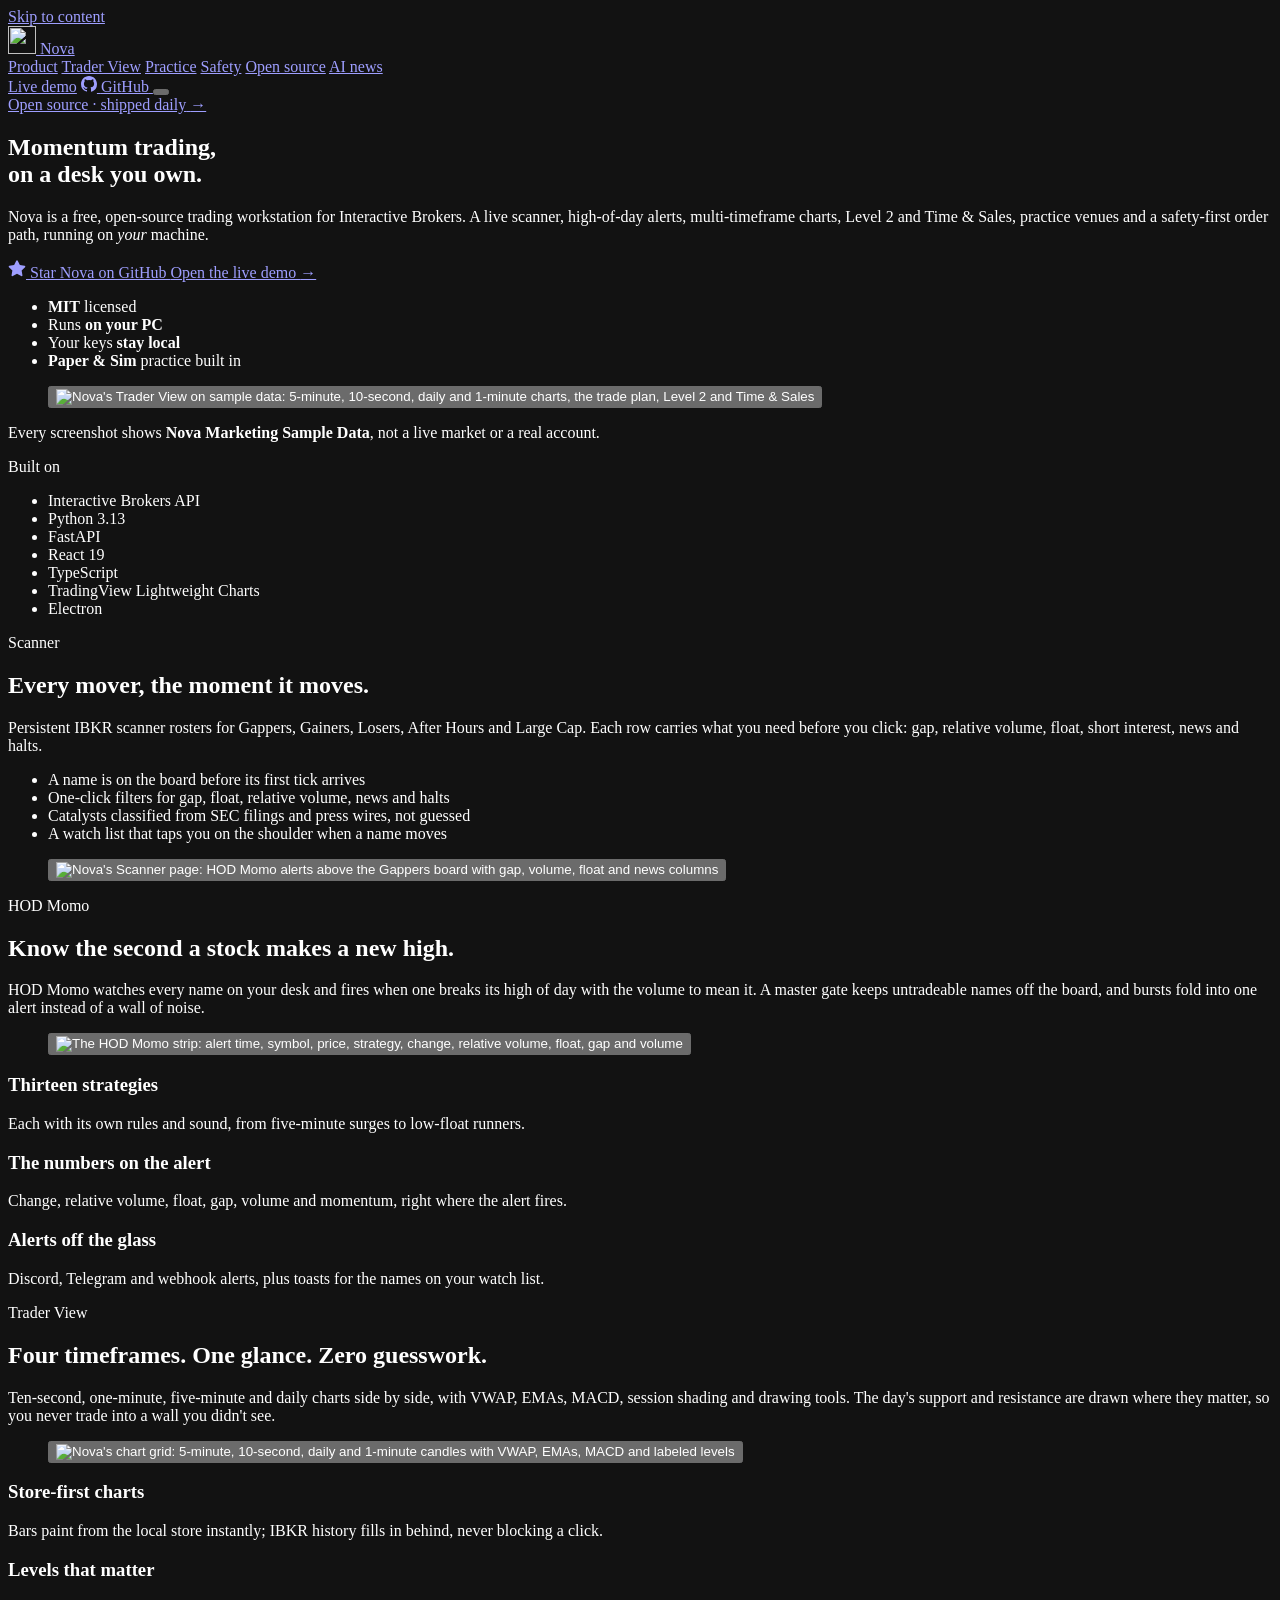
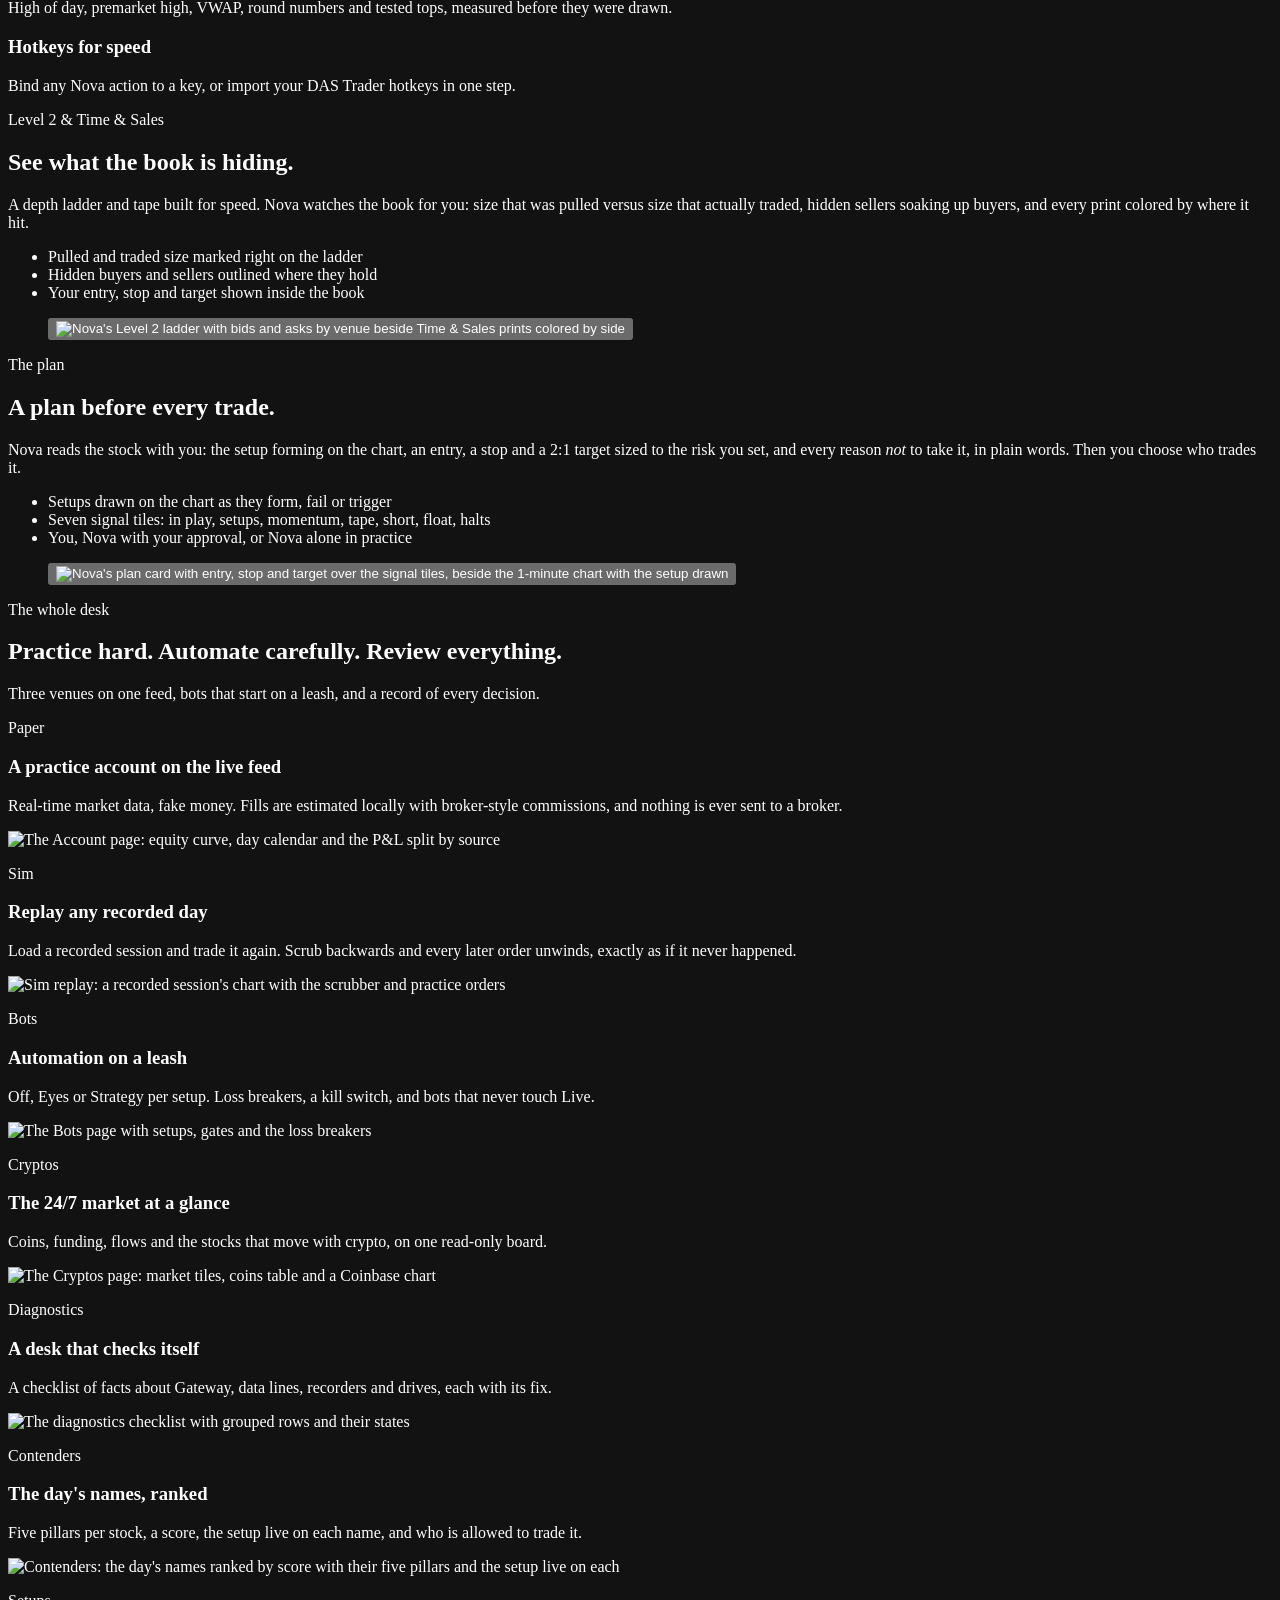
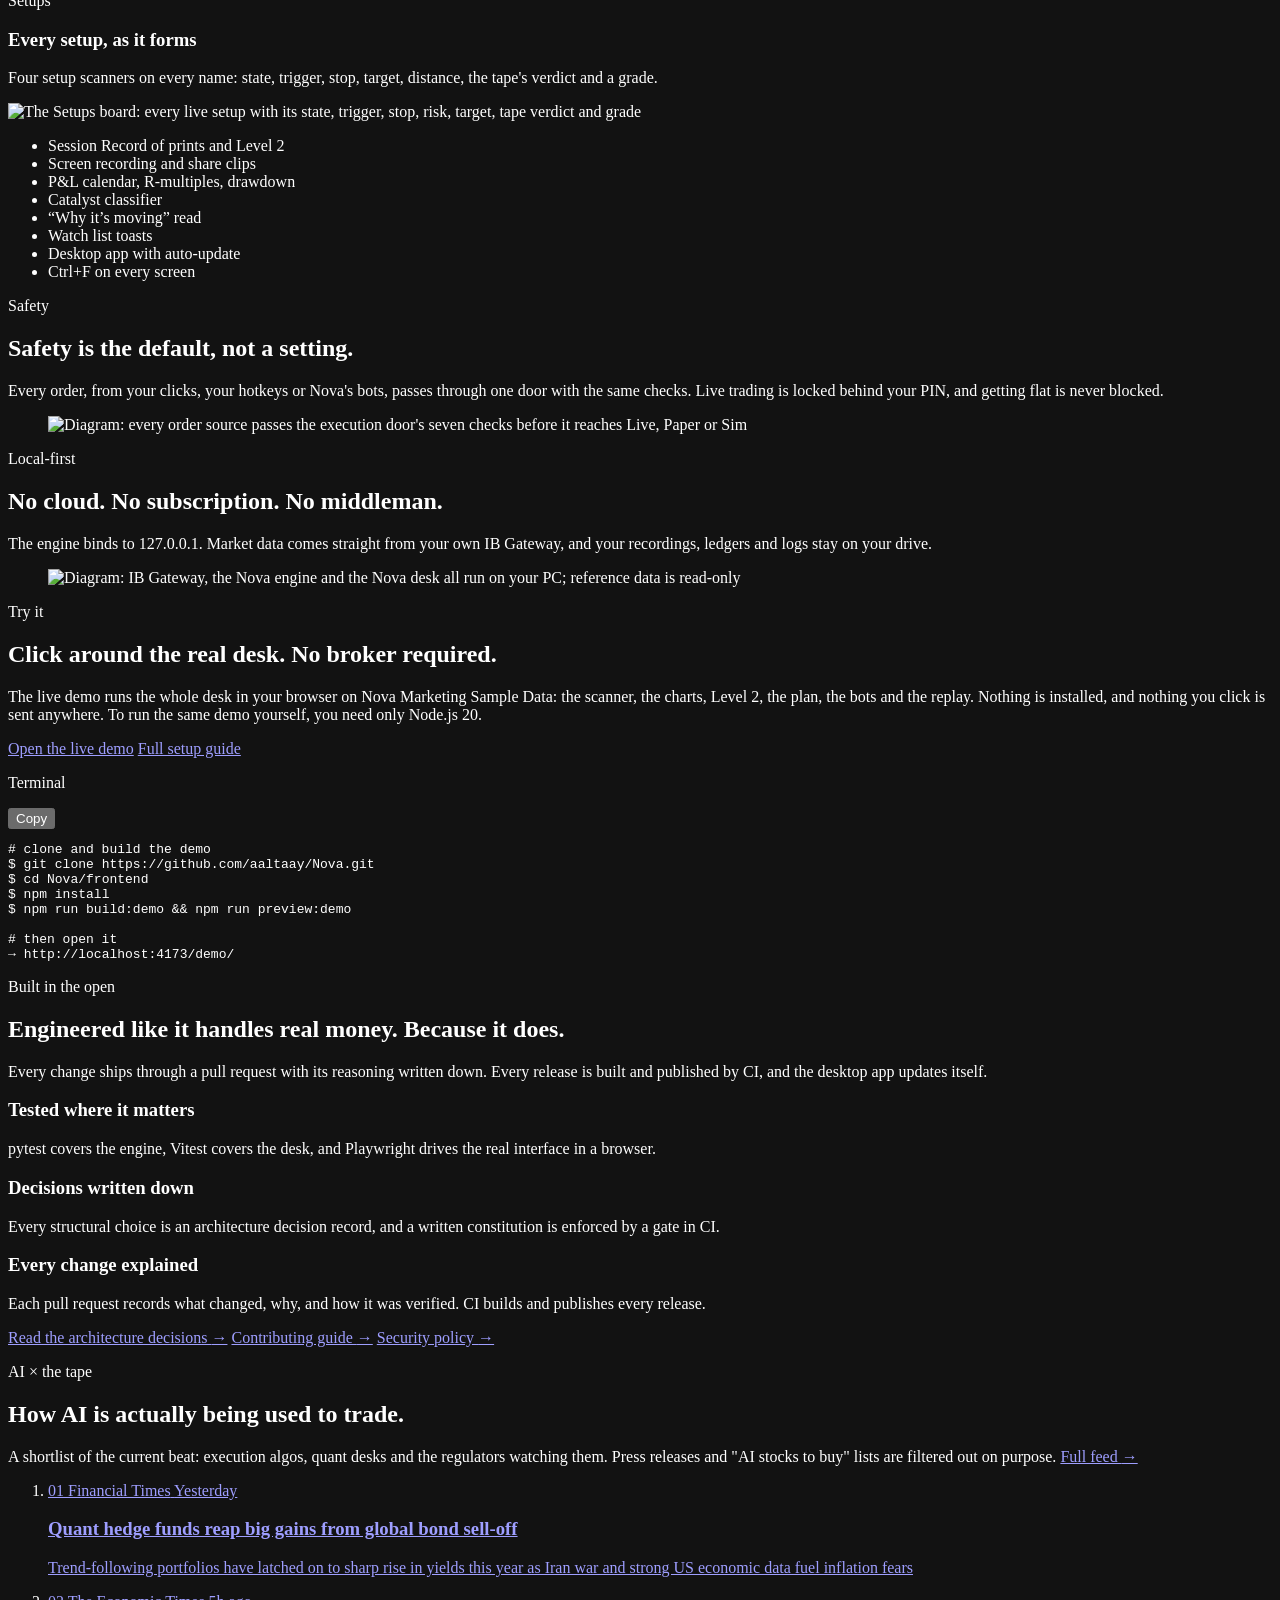
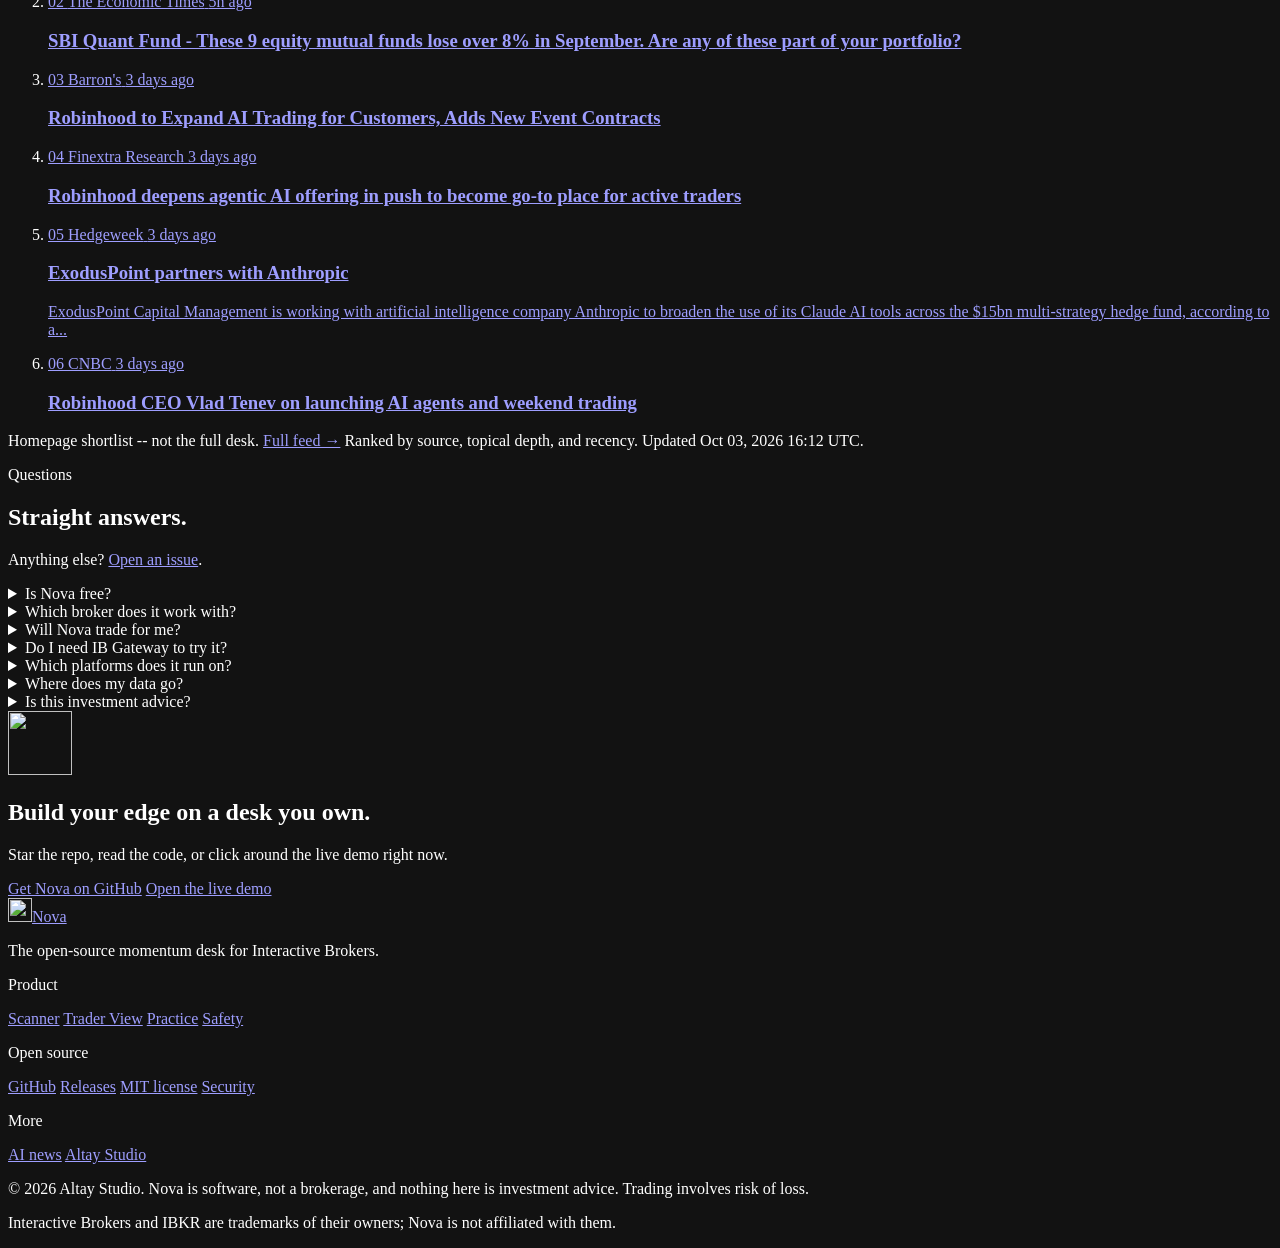
==== commit d1302de5: "chore(site): refresh AI-in-trading news feed" ====
--- a/site/index.html
+++ b/site/index.html
@@ -500,17 +500,27 @@
             <p class="news-meta">
               <span class="news-rank">01</span>
               <span class="news-src">Financial Times</span>
-              <time datetime="2026-10-02T15:13:59+00:00">20h ago</time>
+              <time datetime="2026-10-02T15:13:59+00:00">Yesterday</time>
             </p>
             <h3>Quant hedge funds reap big gains from global bond sell-off</h3>
             <p class="news-sum">Trend-following portfolios have latched on to sharp rise in yields this year as Iran war and strong US economic data fuel inflation fears</p>
+          </a>
+        </li>
+        <li class="news-item">
+          <a class="news-link" href="https://news.google.com/rss/articles/[base64]?oc=5" rel="noopener noreferrer" target="_blank">
+            <p class="news-meta">
+              <span class="news-rank">02</span>
+              <span class="news-src">The Economic Times</span>
+              <time datetime="2026-10-03T10:50:33+00:00">5h ago</time>
+            </p>
+            <h3>SBI Quant Fund - These 9 equity mutual funds lose over 8% in September. Are any of these part of your portfolio?</h3>
           </a>
         </li>
         <li class="news-item">
           <a class="news-link" href="https://news.google.com/rss/articles/[base64]?oc=5" rel="noopener noreferrer" target="_blank">
             <p class="news-meta">
-              <span class="news-rank">02</span>
-              <span class="news-src">barrons.com</span>
+              <span class="news-rank">03</span>
+              <span class="news-src">Barron&#x27;s</span>
               <time datetime="2026-09-30T13:57:00+00:00">3 days ago</time>
             </p>
             <h3>Robinhood to Expand AI Trading for Customers, Adds New Event Contracts</h3>
@@ -519,7 +529,7 @@
         <li class="news-item">
           <a class="news-link" href="https://news.google.com/rss/articles/[base64]?oc=5" rel="noopener noreferrer" target="_blank">
             <p class="news-meta">
-              <span class="news-rank">03</span>
+              <span class="news-rank">04</span>
               <span class="news-src">Finextra Research</span>
               <time datetime="2026-09-30T12:14:00+00:00">3 days ago</time>
             </p>
@@ -529,7 +539,7 @@
         <li class="news-item">
           <a class="news-link" href="https://hedgeweek.com/news/exoduspoint-partners-with-anthropic" rel="noopener noreferrer" target="_blank">
             <p class="news-meta">
-              <span class="news-rank">04</span>
+              <span class="news-rank">05</span>
               <span class="news-src">Hedgeweek</span>
               <time datetime="2026-09-30T08:06:00+00:00">3 days ago</time>
             </p>
@@ -540,25 +550,15 @@
         <li class="news-item">
           <a class="news-link" href="https://news.google.com/rss/articles/[base64]?oc=5" rel="noopener noreferrer" target="_blank">
             <p class="news-meta">
-              <span class="news-rank">05</span>
+              <span class="news-rank">06</span>
               <span class="news-src">CNBC</span>
               <time datetime="2026-09-30T12:39:22+00:00">3 days ago</time>
             </p>
             <h3>Robinhood CEO Vlad Tenev on launching AI agents and weekend trading</h3>
           </a>
         </li>
-        <li class="news-item">
-          <a class="news-link" href="https://news.google.com/rss/articles/[base64]?oc=5" rel="noopener noreferrer" target="_blank">
-            <p class="news-meta">
-              <span class="news-rank">06</span>
-              <span class="news-src">The Economic Times</span>
-              <time datetime="2026-09-30T20:10:32+00:00">3 days ago</time>
-            </p>
-            <h3>SEC exposes $15 million alleged scam: How WhatsApp groups, AI trading promises and fake SEC claims lured i</h3>
-          </a>
-        </li>
       </ol>
-      <p class="news-foot">Homepage shortlist -- not the full desk. <a href="/news">Full feed →</a> Ranked by source, topical depth, and recency. Updated <time datetime="2026-10-03T12:04:26+00:00">Oct 03, 2026 12:04 UTC</time>.</p>
+      <p class="news-foot">Homepage shortlist -- not the full desk. <a href="/news">Full feed →</a> Ranked by source, topical depth, and recency. Updated <time datetime="2026-10-03T16:12:57+00:00">Oct 03, 2026 16:12 UTC</time>.</p>
       <!-- AI_NEWS:END -->
         </div>
       </section>
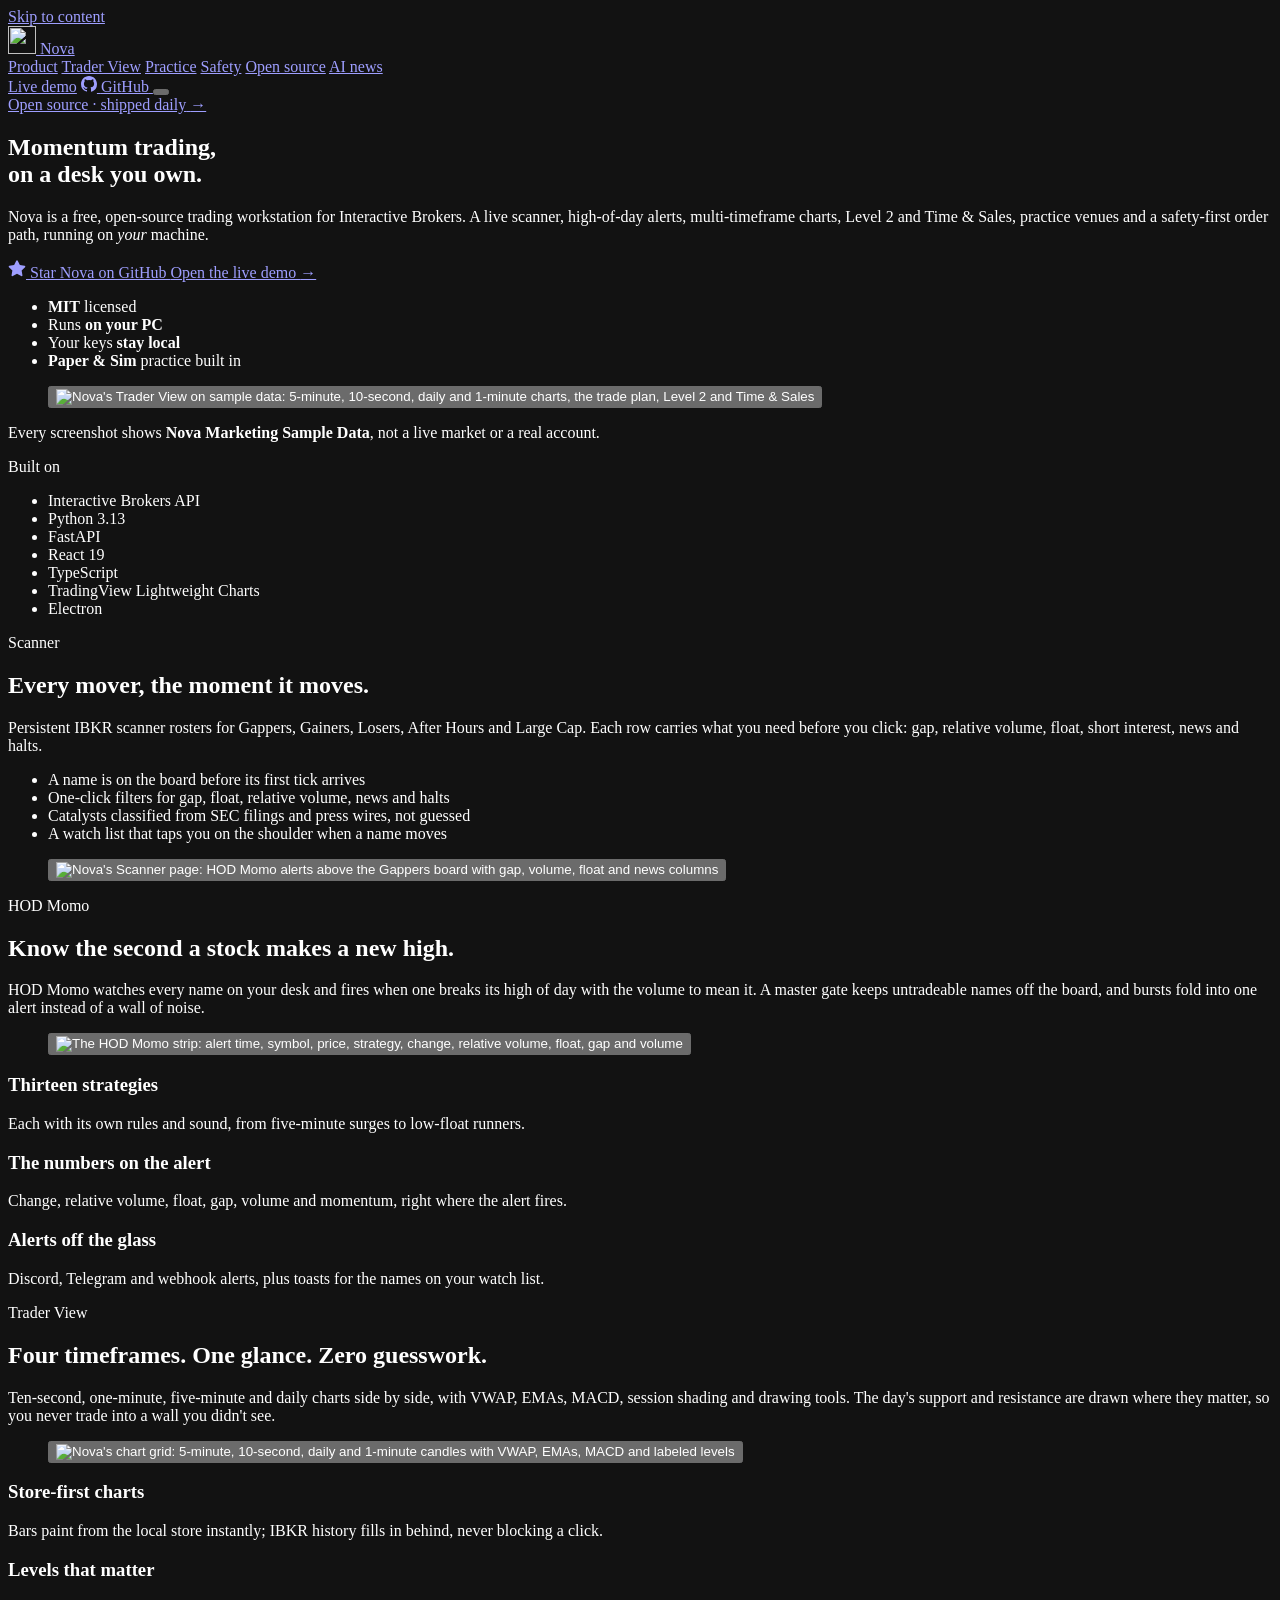
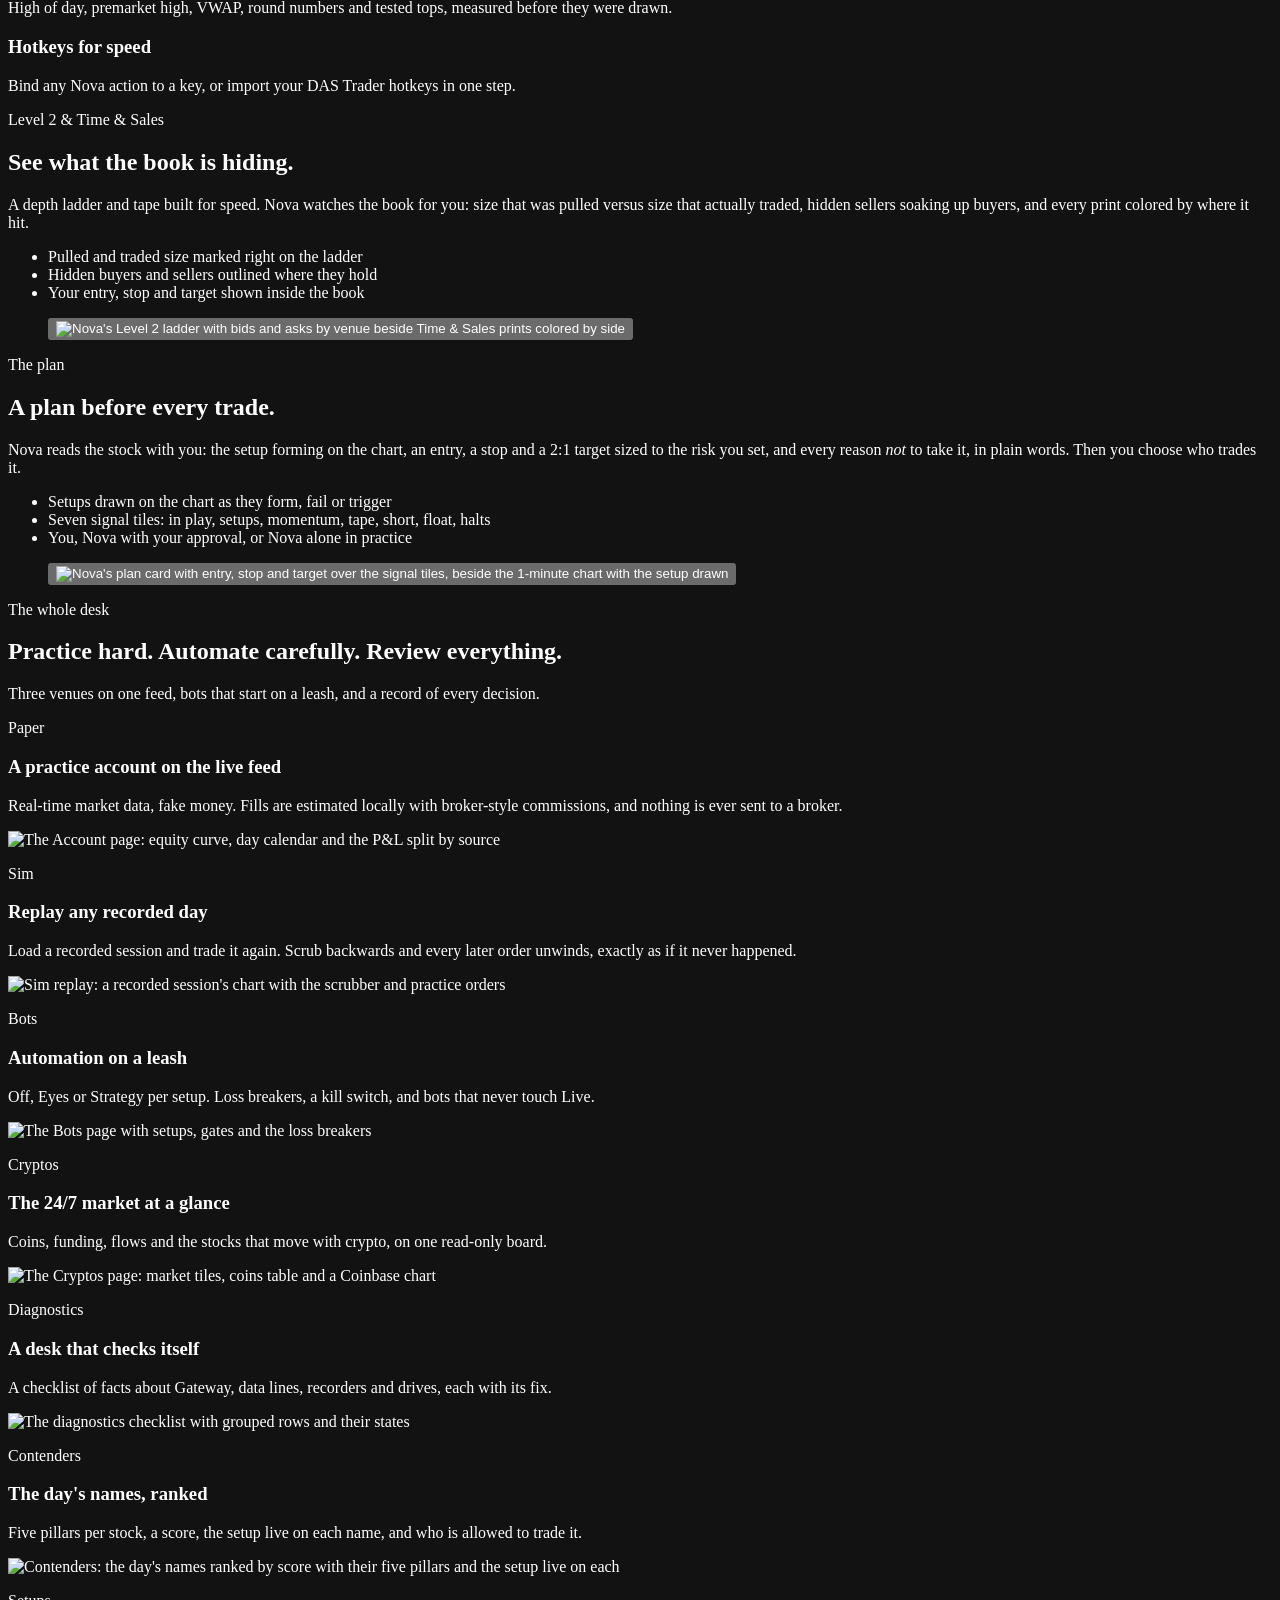
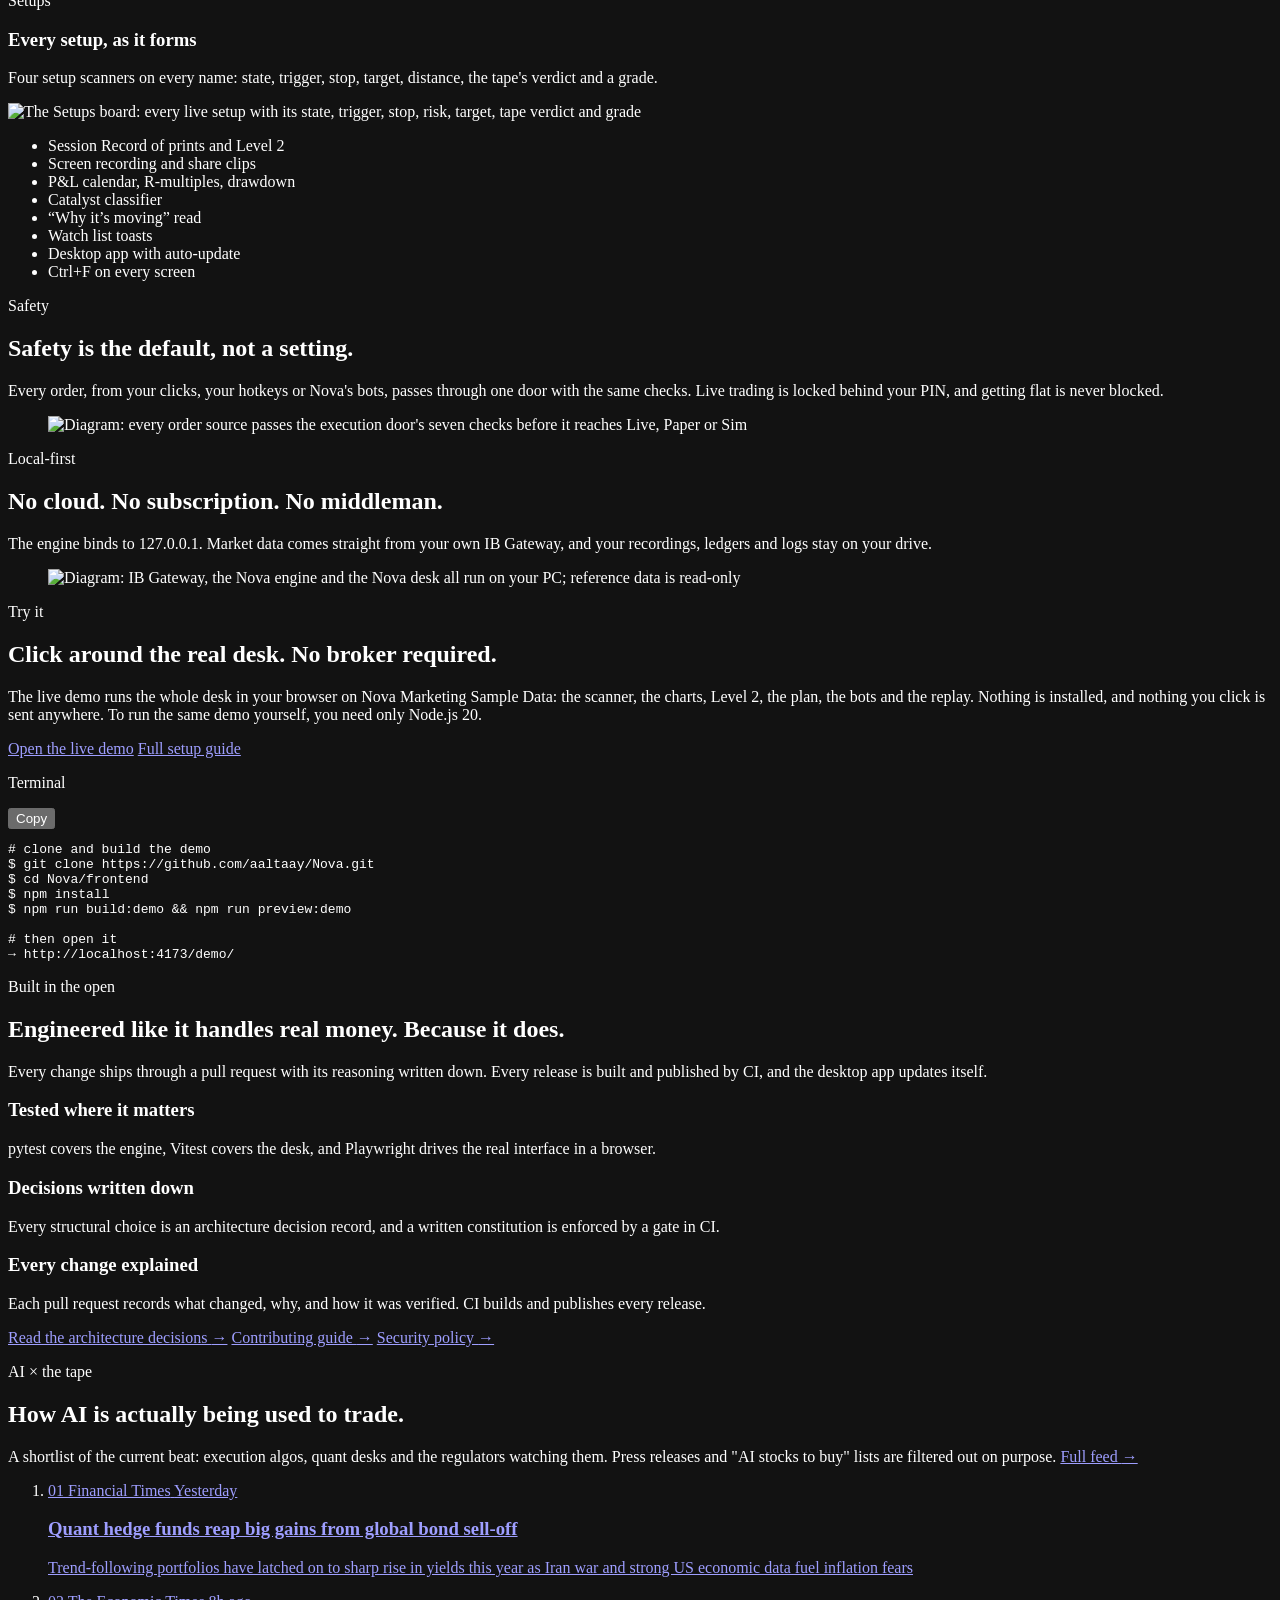
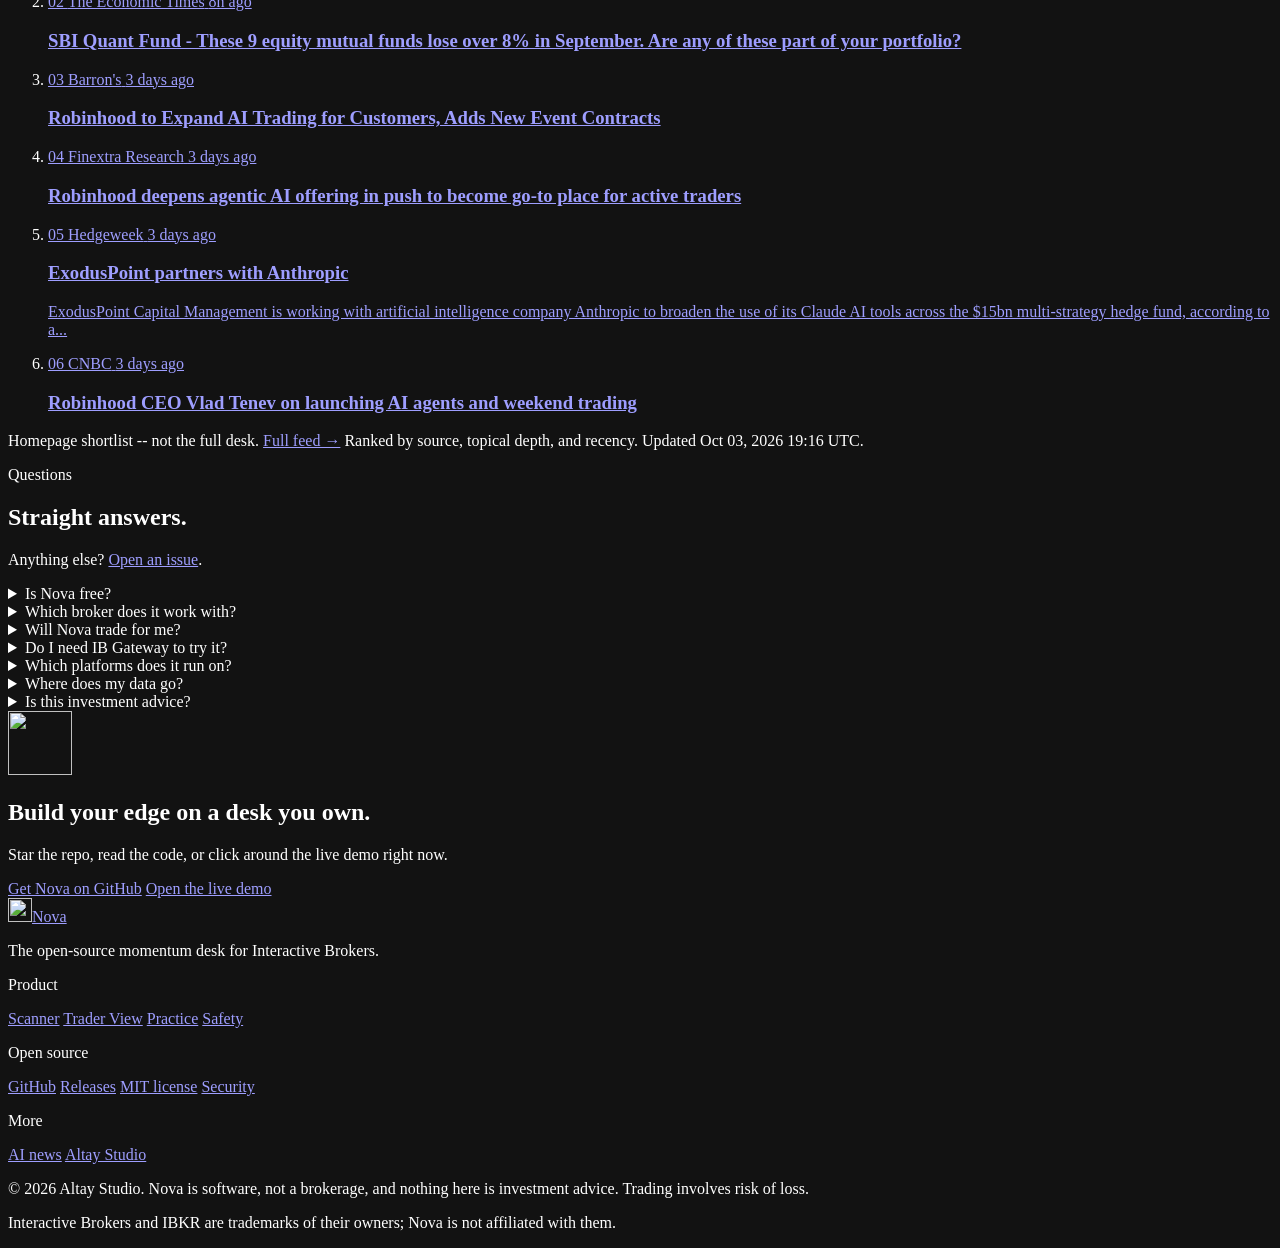
==== commit 2a9f0411: "chore(site): refresh AI-in-trading news feed" ====
--- a/site/index.html
+++ b/site/index.html
@@ -511,7 +511,7 @@
             <p class="news-meta">
               <span class="news-rank">02</span>
               <span class="news-src">The Economic Times</span>
-              <time datetime="2026-10-03T10:50:33+00:00">5h ago</time>
+              <time datetime="2026-10-03T10:50:33+00:00">8h ago</time>
             </p>
             <h3>SBI Quant Fund - These 9 equity mutual funds lose over 8% in September. Are any of these part of your portfolio?</h3>
           </a>
@@ -558,7 +558,7 @@
           </a>
         </li>
       </ol>
-      <p class="news-foot">Homepage shortlist -- not the full desk. <a href="/news">Full feed →</a> Ranked by source, topical depth, and recency. Updated <time datetime="2026-10-03T16:12:57+00:00">Oct 03, 2026 16:12 UTC</time>.</p>
+      <p class="news-foot">Homepage shortlist -- not the full desk. <a href="/news">Full feed →</a> Ranked by source, topical depth, and recency. Updated <time datetime="2026-10-03T19:16:49+00:00">Oct 03, 2026 19:16 UTC</time>.</p>
       <!-- AI_NEWS:END -->
         </div>
       </section>
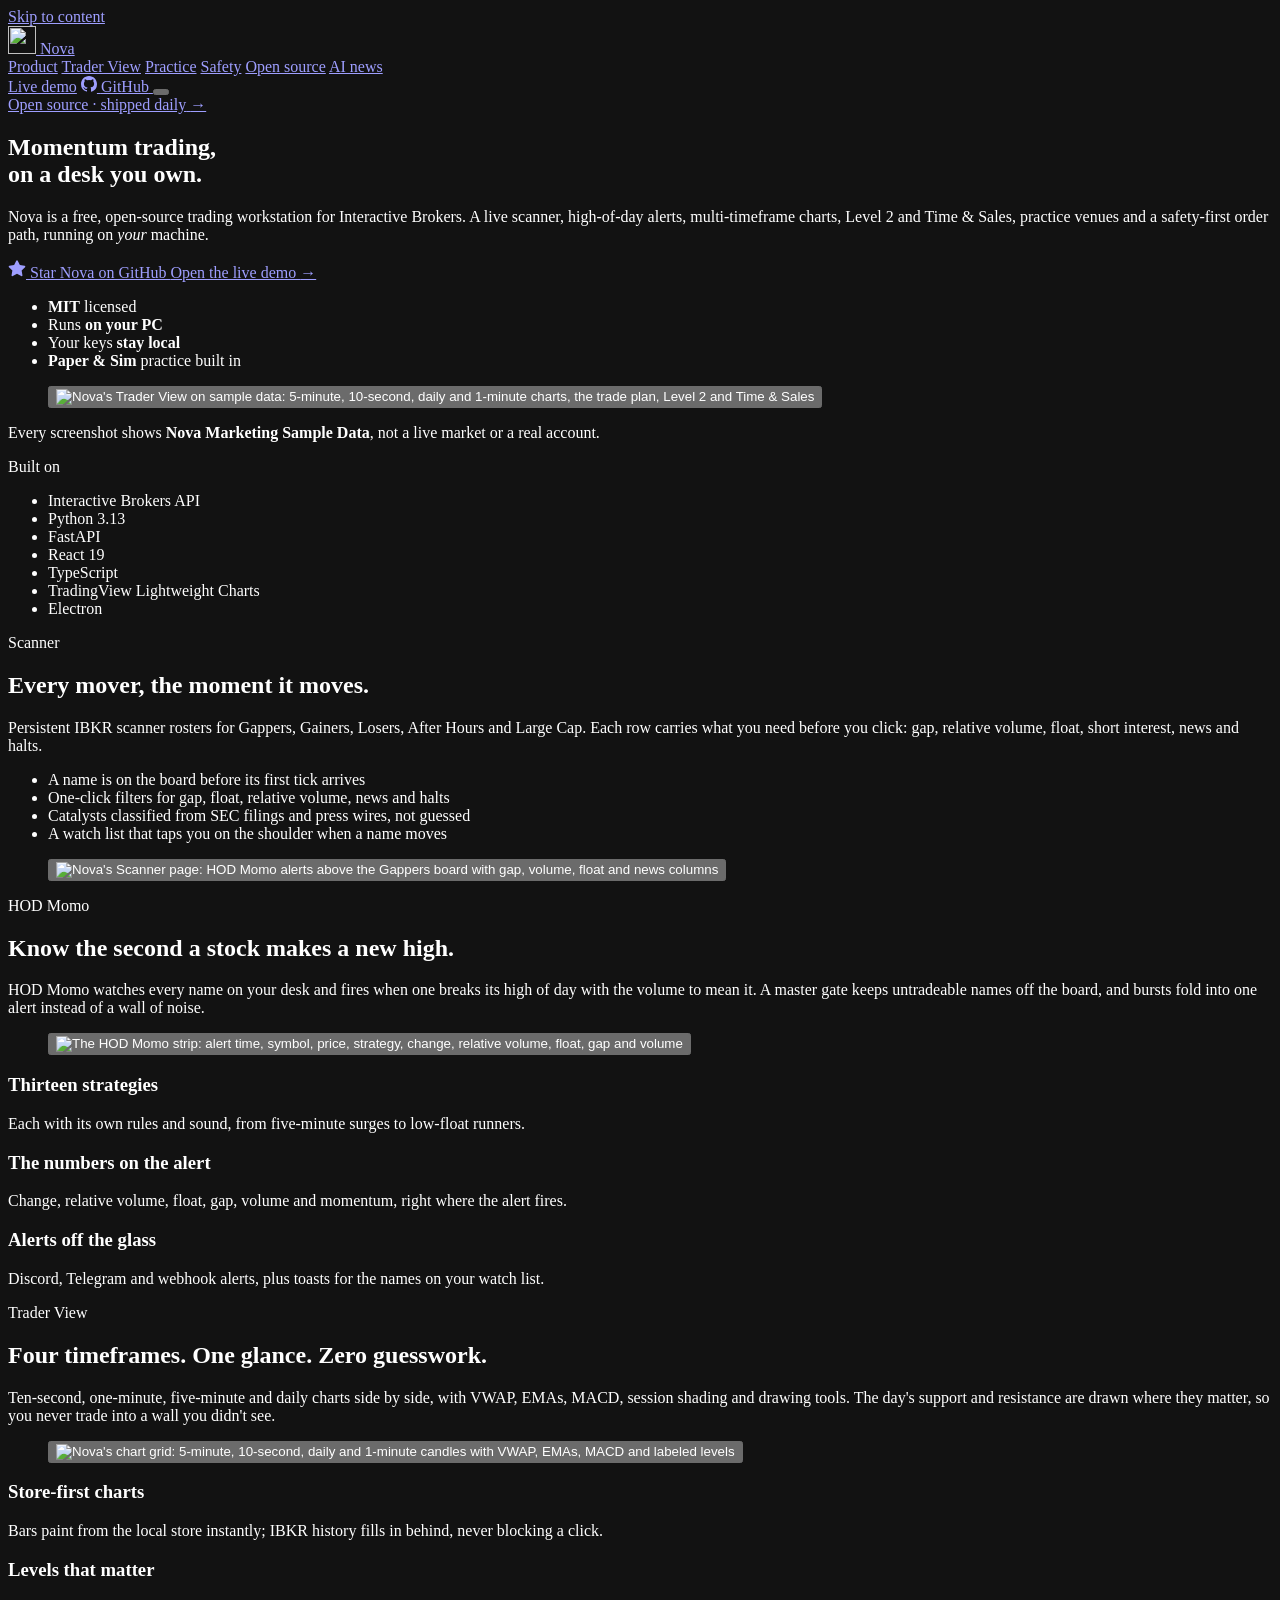
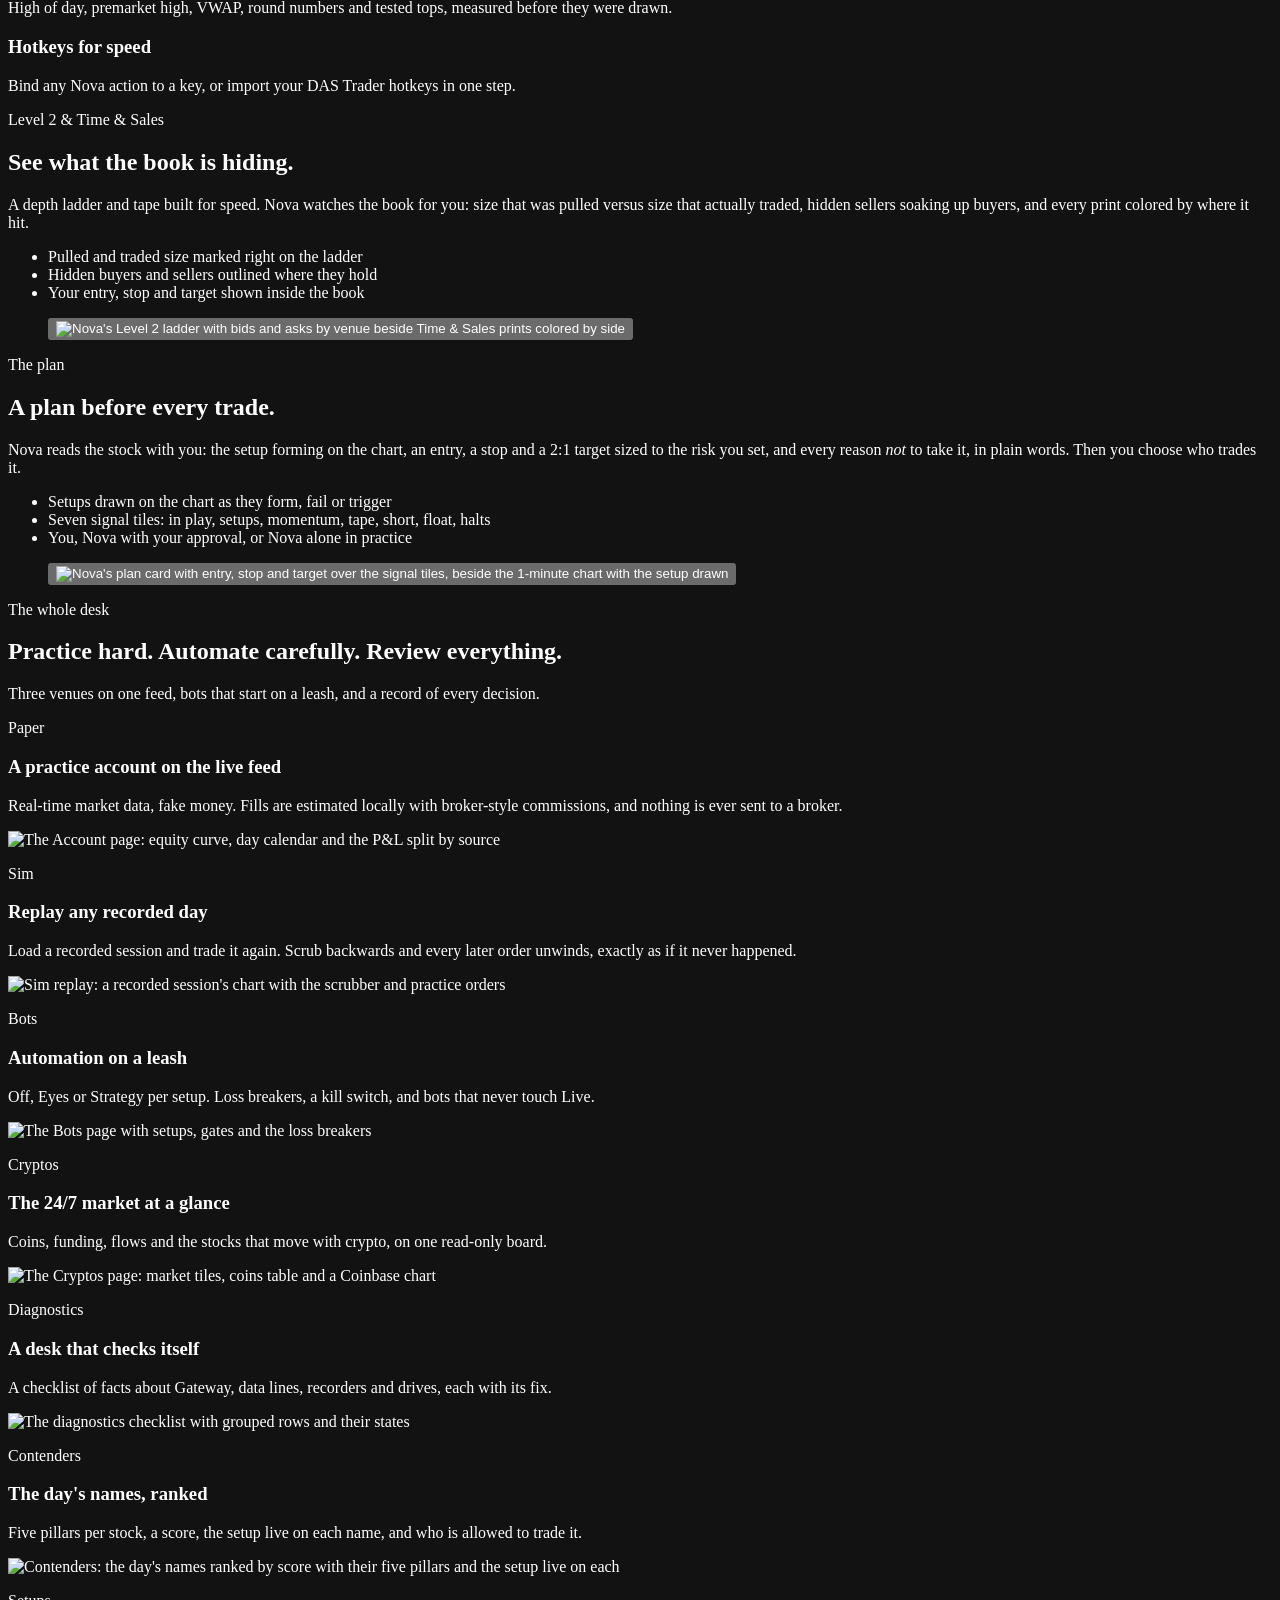
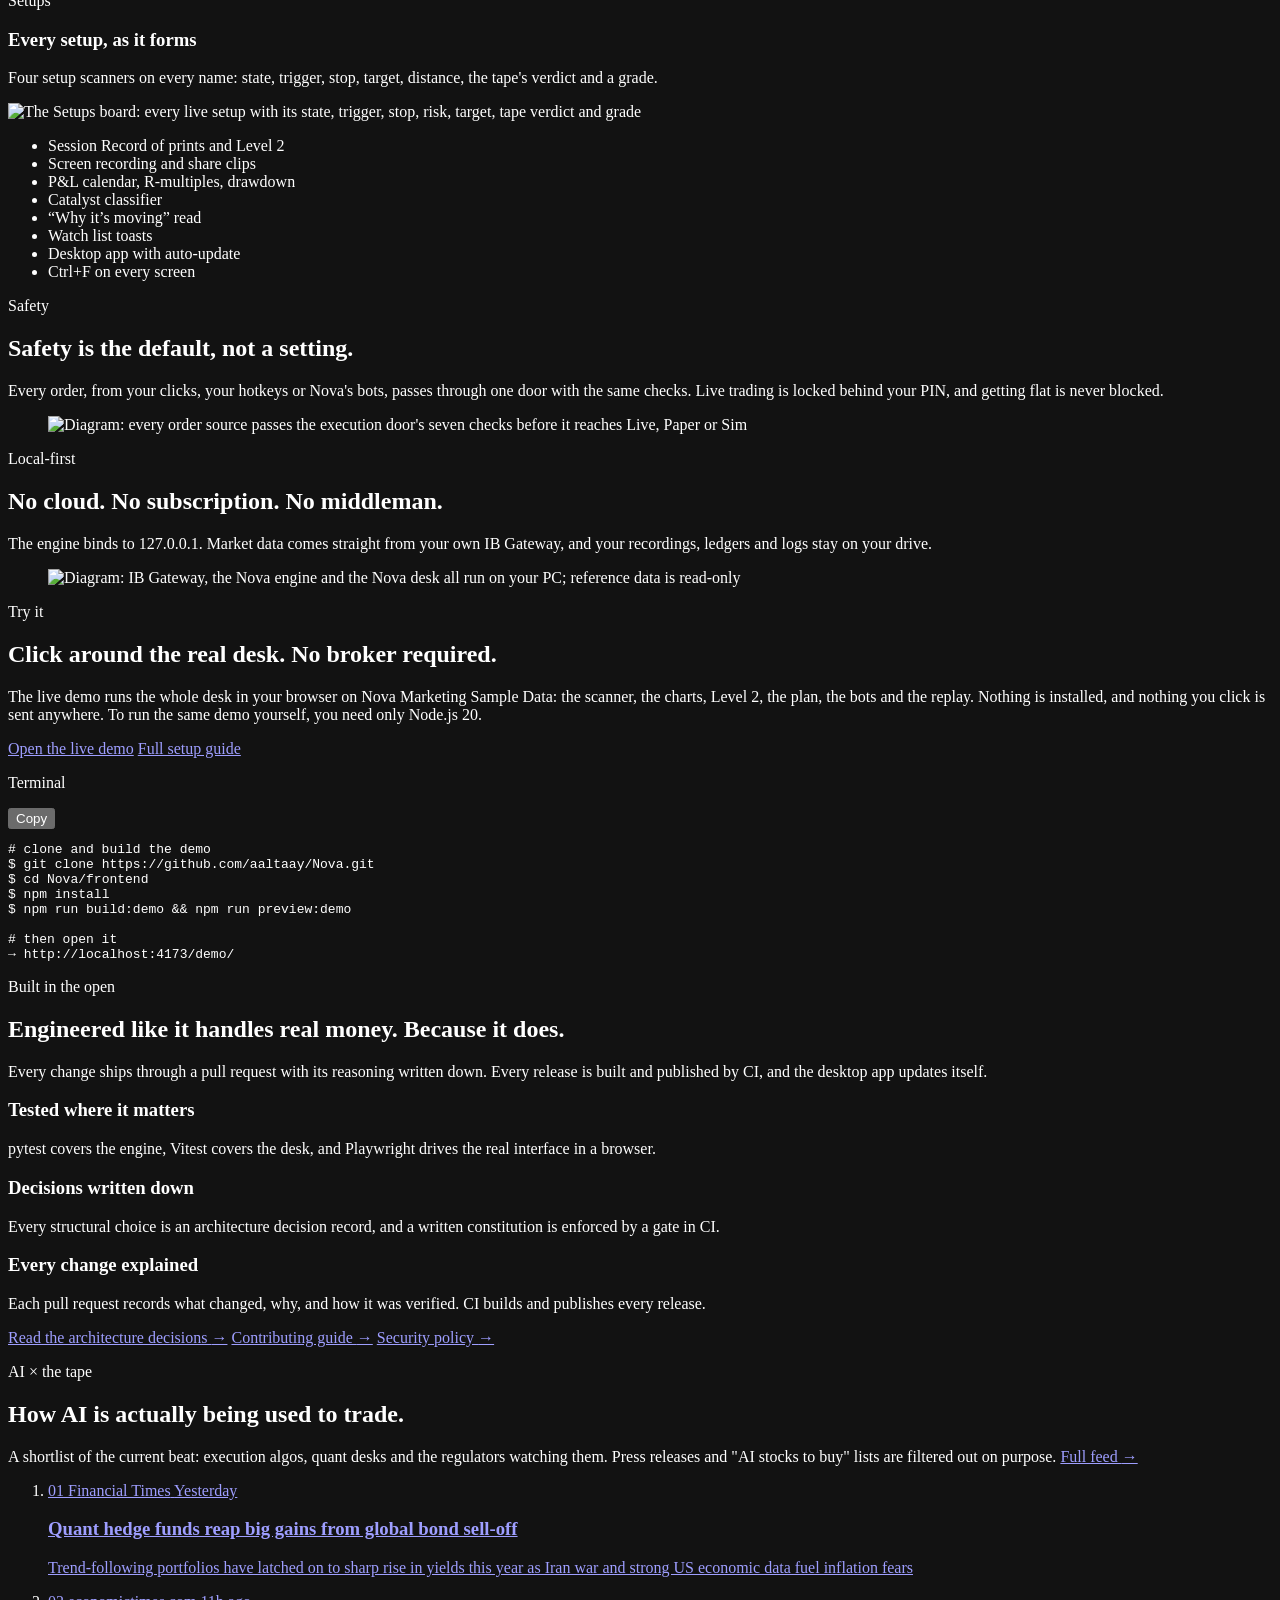
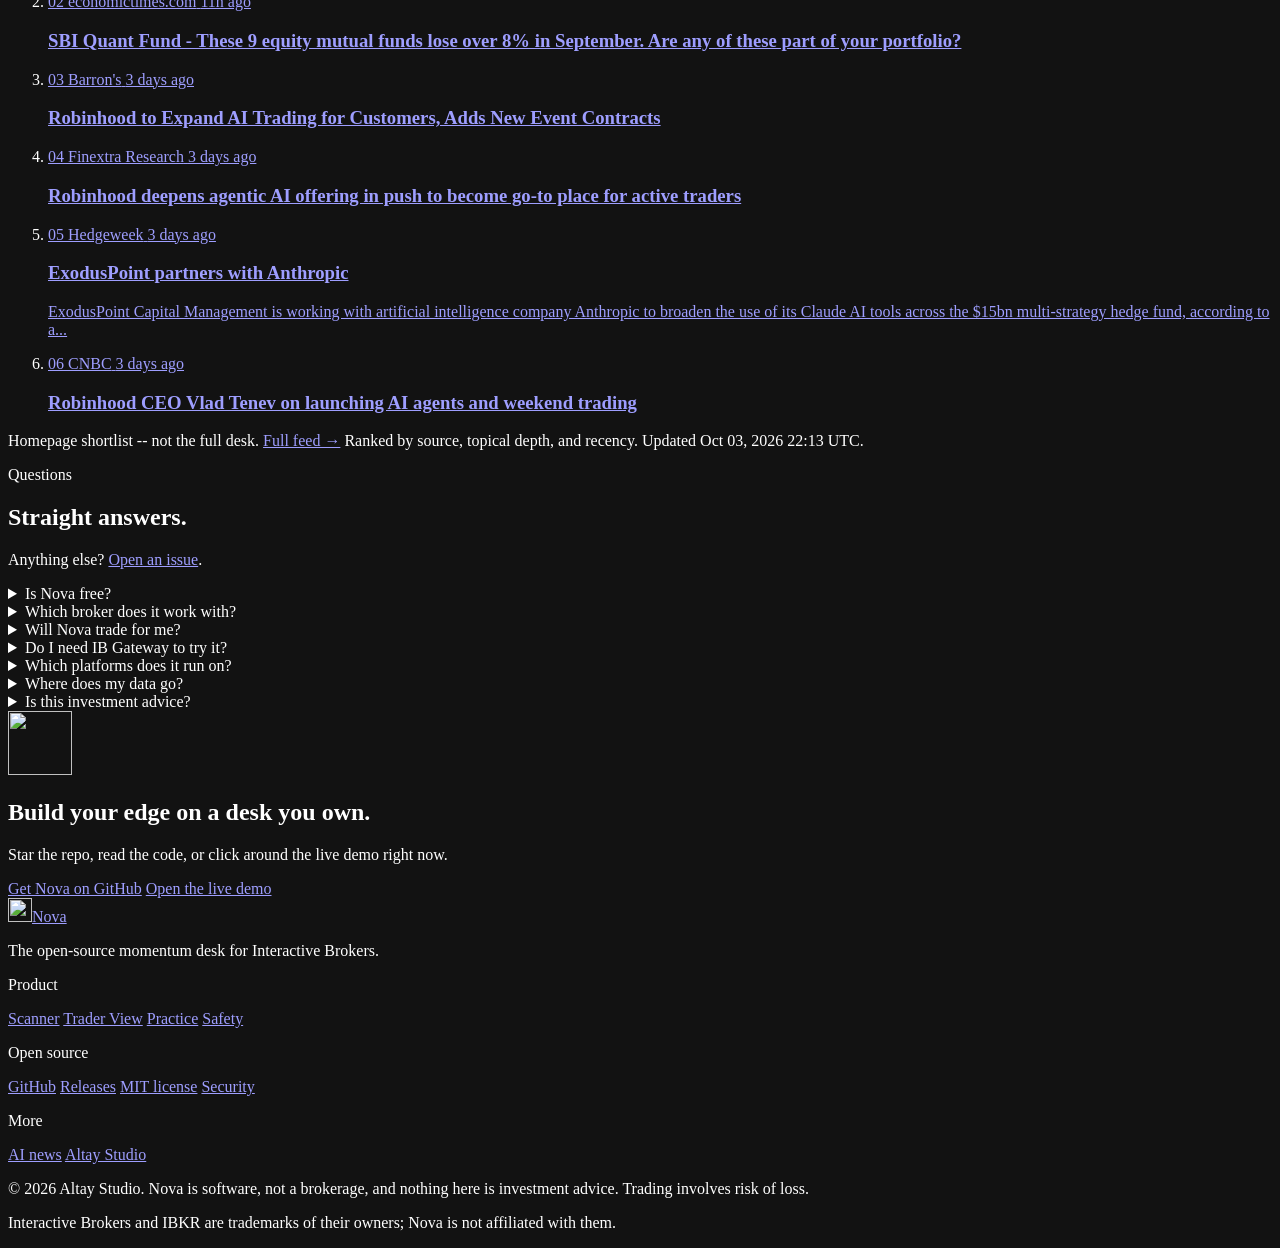
==== commit 71af7fcb: "chore(site): refresh AI-in-trading news feed" ====
--- a/site/index.html
+++ b/site/index.html
@@ -510,8 +510,8 @@
           <a class="news-link" href="https://news.google.com/rss/articles/[base64]?oc=5" rel="noopener noreferrer" target="_blank">
             <p class="news-meta">
               <span class="news-rank">02</span>
-              <span class="news-src">The Economic Times</span>
-              <time datetime="2026-10-03T10:50:33+00:00">8h ago</time>
+              <span class="news-src">economictimes.com</span>
+              <time datetime="2026-10-03T10:50:33+00:00">11h ago</time>
             </p>
             <h3>SBI Quant Fund - These 9 equity mutual funds lose over 8% in September. Are any of these part of your portfolio?</h3>
           </a>
@@ -558,7 +558,7 @@
           </a>
         </li>
       </ol>
-      <p class="news-foot">Homepage shortlist -- not the full desk. <a href="/news">Full feed →</a> Ranked by source, topical depth, and recency. Updated <time datetime="2026-10-03T19:16:49+00:00">Oct 03, 2026 19:16 UTC</time>.</p>
+      <p class="news-foot">Homepage shortlist -- not the full desk. <a href="/news">Full feed →</a> Ranked by source, topical depth, and recency. Updated <time datetime="2026-10-03T22:13:47+00:00">Oct 03, 2026 22:13 UTC</time>.</p>
       <!-- AI_NEWS:END -->
         </div>
       </section>
